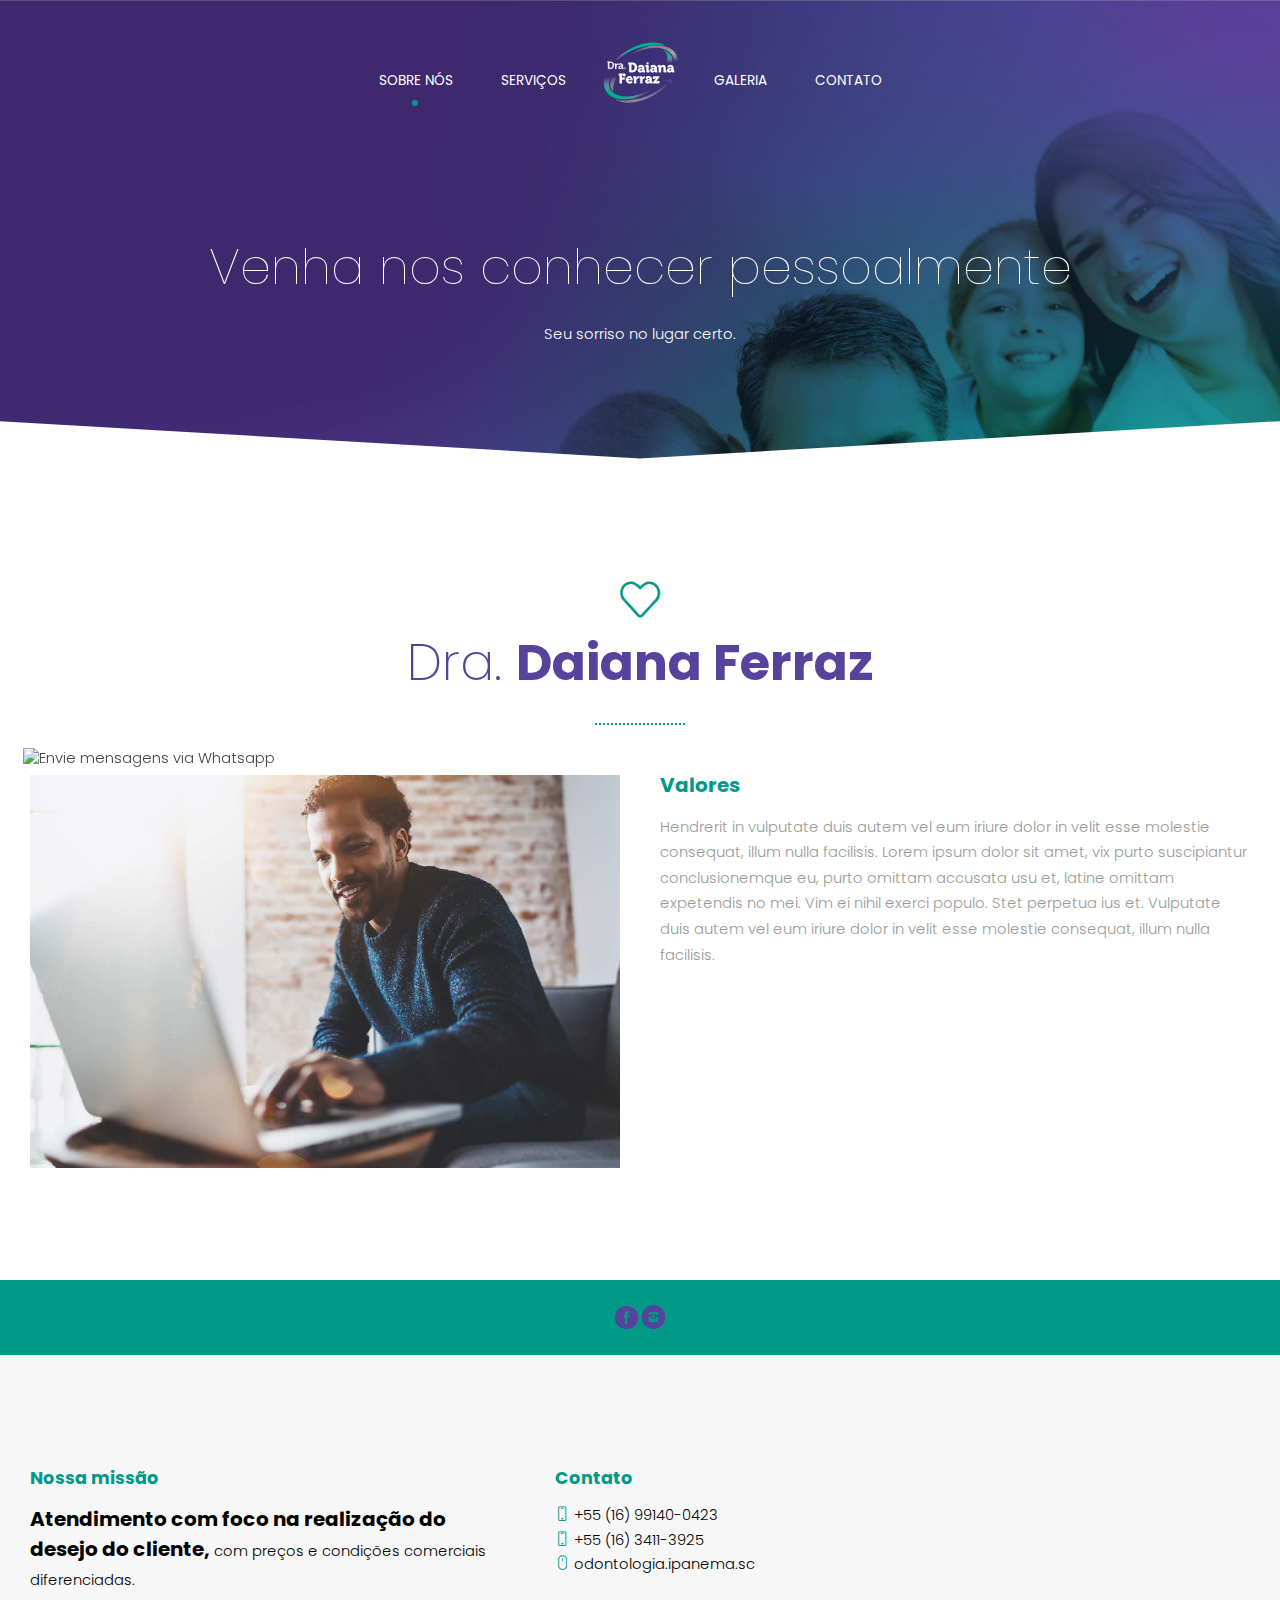
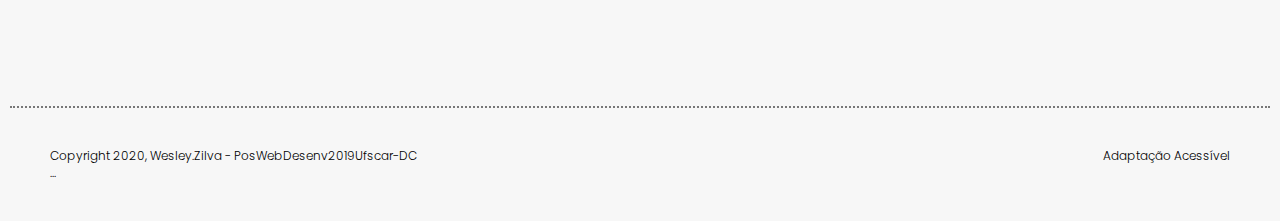
==== about-us.html @ 6cfbdb79 "modificacaoImagens3" ====
<!DOCTYPE html>
<html lang="pt_BR">
<!--
Template Design and coding by Responsee Team

Adaptado por Wesley Silva
para utilização nas disciplinas de UX e FrontEnd 
da Pós Graduação em Desenvolvimento Web
do Departamento de Computação da Ufscar.

Objetivo : Site util para fins comerciais baseado em acessibilidade e responsividade
-->

  <head>
    <meta charset="UTF-8">
    <meta name="viewport" content="width=device-width, initial-scale=1.0" />
    <title>Dra. Daiana Ferraz</title>
    <link rel="stylesheet" href="css/components.css">
    <link rel="stylesheet" href="css/icons.css">
    <link rel="stylesheet" href="css/responsee.css">
    <link rel="stylesheet" href="owl-carousel/owl.carousel.css">
    <link rel="stylesheet" href="owl-carousel/owl.theme.css">
    <link rel="stylesheet" href="css/lightcase.css">
    <!-- CUSTOM STYLE -->      
    <link rel="stylesheet" href="css/template-style.css">
    <link href="https://fonts.googleapis.com/css?family=Poppins:100,200,300,400,700,900&amp;subset=latin-ext" rel="stylesheet"> 
    <script type="text/javascript" src="js/jquery-1.8.3.min.js"></script>
    <script type="text/javascript" src="js/jquery-ui.min.js"></script>   
  </head>

  <body class="size-1280">

    <!-------------------------- LINKS FLUTUANTES -->
    <!--a target="_blank" class="hide-s" href="index.html" style="position:fixed;top:120px;right:-14px;z-index:10;"><img src="img/premium-features.png" alt=""></a>
    -->

    <!-- HEADER -->
    <header role="banner" class="position-absolute">    
      <!-- Top Navigation -->
      <nav class="background-transparent background-primary-dott full-width sticky">          
        <div class="top-nav"> 
          <!-- mobile version logo -->              
          <div class="logo hide-l hide-xl hide-xxl">
             <a href="index.html" class="logo">
              <!-- Logo White Version -->
              <img class="logo-white" src="img/imgOdonto/logoMenu.png"alt="Logo do menu inicial">
              <!-- Logo Dark Version -->
              <img class="logo-dark" src="img/imgOdonto/logoMenu.png" alt="Logo de rolagem"> 
            </a>
          </div>                  
          <p class="nav-text"></p>
        

          <!--WhatsApp-->
          <style>
            .whatsapp {
                position: fixed;
                top: 82%;
                left: 1%;
                padding: 10px;
                z-index: 10000000;
            }
            </style>
            <div>
                <a href="https://wa.me/5516991400423?text=Sou%20um%20contato%20que%20veio%20via%20site"
                   target="_blank">
                   <img  class="whatsapp" src="https://images.tcdn.com.br/static_inst/integracao/imagens/whatsapp.png" alt="Envie mensagens via Whatsapp" />
                </a>
            </div>

 <!--Messenger Facebook-->


            <!-------------------------- MENUS -->
          <!-- left menu items -->
          <div class="top-nav left-menu">
            <ul class="right top-ul chevron">
               <li><a href="about-us.html">Sobre nós</a></li>
               <li><a href="services.html">Serviços</a></li>
            </ul>
         </div>
         
         <!-- logo no meio do Menu DESKTOP-->
         <ul class="logo-menu">
           <a href="index.html" class="logo">
             <!-- Logo White Version -->
             <img class="logo-white" src="img/imgOdonto/logoMenu.png" alt="Logo do menu inicial">
             <!-- Logo Dark Version -->
             <img class="logo-dark" src="img/imgOdonto/logoMenu.png" alt="Logo de rolagem">
           </a>
         </ul>
         
         <!-- right menu items -->
         <div class="top-nav right-menu">
            <ul class="top-ul chevron">
               <li><a href="gallery.html">Galeria</a></li>
               <li><a href="contact.html">Contato</a></li>
            </ul> 
         </div>
       </div>
     </nav>
   </header>
        
    <!-------------------------------------------------------------------- MAIN -->
    <main role="main">
      <article>    
        <!-- Header Imagem do fundo -->
        <header class="section background-image text-center" style="background-image:url(img/imgOdonto/fundoSite.jpg)">
          <h1 class="animated-element slow text-extra-thin text-white text-s-size-30 text-m-size-40 text-size-50 text-line-height-1 margin-bottom-30 margin-top-130">
            Venha nos conhecer pessoalmente
          </h1>
          <p class="animated-element text-white">Seu sorriso no lugar certo.</p>
          
          <!-- white full width arrow object -->
          <img class="arrow-object" src="img/arrow-object-white.svg" alt="">
        </header>
        
        <!-- Section 1 -->
        <section class="section background-white">
          <div class="line text-center">
            <i class="icon-sli-heart text-primary text-size-40"></i>
            <h2 class="text-dark text-size-50 text-m-size-40">Dra. <b>Daiana Ferraz</b></h2>
            <hr class="break background-primary break-small break-center margin-bottom-50">
          </div>
          <div class="line">
            <div class="margin2x">
              <div class="m-12 l-6 margin-m-bottom-30">
                <img src="img/img-01.jpg" alt="">
              </div>          
              <div class="m-12 l-6">
                <h3 class="text-primary animated-element text-strong text-size-20 text-line-height-1 margin-bottom-20">Valores</h3>
                <p class="animated-element slow margin-bottom-30">Hendrerit in vulputate duis autem vel eum iriure dolor in velit esse molestie consequat, illum nulla facilisis. 
                Lorem ipsum dolor sit amet, vix purto suscipiantur conclusionemque eu, purto omittam accusata usu et, latine omittam expetendis no mei. Vim ei nihil exerci populo. Stet perpetua ius et. 
                Vulputate duis autem vel eum iriure dolor in velit esse molestie consequat, illum nulla facilisis.
                <!--/p>
                              
                <h3 class="animated-element text-strong text-size-20 text-line-height-1 margin-bottom-20">Latine omittam expetendis no mei</h3>
                <p class="animated-element slow margin-bottom-30">Hendrerit in vulputate duis autem vel eum iriure dolor in velit esse molestie consequat, illum nulla facilisis. 
                Lorem ipsum dolor sit amet, vix purto suscipiantur conclusionemque eu, purto omittam accusata usu et, latine omittam expetendis no mei. Vim ei nihil exerci populo. Stet perpetua ius et. 
                Vulputate duis autem vel eum iriure dolor in velit esse molestie consequat, illum nulla facilisis.
                <-->
              </div>
            </div>    
          </div>  
        </section>      
      </article>
    </main>

    <!-------------------------------------------------------------------- FOOTER -->
    <footer>
      <!--------------------------------- Social -->
      <div class="background-primary padding text-center">
        <a href="https://www.facebook.com/DraDaianaFerrazOdontologia"><i class="icon-facebook_circle text-size-25 text-dark"></i></a> 
<!--        <a href="/"><i class="icon-twitter_circle text-size-25 text-dark"></i></a>
        <a href="/"><i class="icon-google_plus_circle text-size-25 text-dark"></i></a>-->
        <a href="https://www.facebook.com/DraDaianaFerrazOdontologia"><i class="icon-instagram_circle text-size-25 text-dark"></i></a> 
<!--        <a href="/"><i class="icon-linked_in_circle text-size-25 text-dark"></i></a>           -->                                                            
      </div>
      <!--------------------------------- Main Footer -->
      <section class="section background-dark">
        <div class="line"> 
          <div class="margin2x">
            <div class="s-12 m-6 l-3 xl-5">
               <h4 class="text-primary text-strong">Nossa missão</h4>
               <p>
                 <b class="text-size-20">Atendimento com foco na realização do desejo do cliente,</b> com preços e condições comerciais diferenciadas. <b class="text-size-20"></b>
               </p>
              </div>
<!--
              <div class="s-12 m-6 l-3 xl-2">
               <h4 class="text-white text-strong margin-m-top-30">Useful Links</h4>
               <a class="text-primary-hover" href="page.html">FAQ</a><br>      
               <a class="text-primary-hover" href="contact.html">Contact Us</a><br>
               <a class="text-primary-hover" href="blog.html">Blog</a>
            </div>
            
            <div class="s-12 m-6 l-3 xl-2">
               <h4 class="text-white text-strong margin-m-top-30">Term of Use</h4>
               <a class="text-primary-hover" href="page.html">Terms and Conditions</a><br>
               <a class="text-primary-hover" href="page.html">Refund Policy</a><br>
               <a class="text-primary-hover" href="page.html">Disclaimer</a>
            </div>
            -->
            <div class="s-12 m-6 l-3 xl-3">
               <h4 class="text-primary text-strong margin-m-top-30">Contato</h4>
                <a href="https://wa.me/5516991400423?text=Sou%20um%20contato%20que%20veio%20via%20site" target="_blank"><i class="icon-sli-screen-smartphone text-primary"></i> +55 (16) 99140-0423</a><br>
                <p><i class="icon-sli-screen-smartphone text-primary"></i> +55 (16) 3411-3925</p>
                <a class="text-primary-hover" href="mailto:odontologia.ipanema.sc@gmail.com"><i class="icon-sli-mouse text-primary"></i> odontologia.ipanema.sc</a><br>
            </div>
          </div>  
        </div>    
      </section>
      <div class="background-dark">
         <div class="line">
            <hr class="break margin-top-bottom-0" style="border-color: #777;">
         </div>
      </div>
      <!--------------------------------- Bottom Footer -->
      <section class="padding-2x background-dark full-width">
        <div class="line">
          <div class="s-12 l-6">
            <p class="text-size-12">Copyright 2020, Wesley.Zilva - PosWebDesenv2019Ufscar-DC</p>
            <p class="text-size-12">...</p>
          </div>
          <div class="s-12 l-6">
            <a class="right text-size-12 text-primary-hover" href="http://www.google.com" title="Responsee - lightweight responsive framework">Adaptação Acessível<br> </a>
          </div>
        </div>  
      </section>
    </footer>
    <script type="text/javascript" src="js/responsee.js"></script>
    <script type="text/javascript" src="owl-carousel/owl.carousel.js"></script>
    <script type="text/javascript" src="js/template-scripts.js"></script> 
  </body>
</html>
---- css/components.css ----
/*
 * Components CSS - v5 - 2016-07-08
 * https://www.myresponsee.com
 * Copyright 2018, Vision Design - graphic zoo
 * Free to use under the MIT license.
*/
/* Tabs */
.tab-item {
  background: none repeat scroll 0 0 #fff;
  display: none;
  padding: 1.25rem 0;
}
.tab-item.tab-active {
  display: block;
}
.tab-content > .tab-label {
  display: none;
}
.tab-nav > .tab-label {
  float:left;
}
a.tab-label, a.tab-label:link, a.tab-label:visited, a.tab-label:hover {
  background: none repeat scroll 0 0 #262626;
  color: #fff;
  margin-right: 1px;
  padding: 0.625rem 1.25rem;
  transition: background 0.20s linear 0s;
  -o-transition: background 0.20s linear 0s;
  -ms-transition: background 0.20s linear 0s;
  -moz-transition: background 0.20s linear 0s;
  -webkit-transition: background 0.20s linear 0s;
}
a.tab-label:hover,a.tab-label.active-btn {
  background: none repeat scroll 0 0 #999;
}
.tab-label.active-btn {
  cursor: default;
}
.tab-content {
  text-align: left;
}
@media screen and (max-width:768px) {    
  .tab-nav > .tab-label {
    margin: 0.5px 0;
    width: 100%;
  }
}
/* Custom forms */
form.customform input, form.customform select, form.customform textarea, form.customform button {
 font-size:0.9rem;
 font-family:inherit;
 margin-bottom:1.25rem;
} 
form.customform input, form.customform select {height: 2.7rem;}
form.customform input, form.customform textarea, form.customform select { 
 background: none repeat scroll 0 0 #F5F5F5;
 transition: background 0.20s linear 0s;
 -o-transition: background 0.20s linear 0s;
 -ms-transition: background 0.20s linear 0s;
 -moz-transition: background 0.20s linear 0s;
 -webkit-transition: background 0.20s linear 0s;
}
form.customform input:hover, form.customform textarea:hover, form.customform select:hover, form.customform input:focus, form.customform textarea:focus, form.customform select:focus {background: none repeat scroll 0 0 #fff;}
form.customform input, form.customform textarea, form.customform select {
 background: none repeat scroll 0 0 #F5F5F5;
 border: 1px solid #E0E0E0;
 padding: 0.625rem;
 width: 100%;
}
form.customform input[type="file"] {
 border: 1px solid #E0E0E0;
 height: auto;
 max-height: 2.7rem;
 min-height: 2.7rem;
 padding: 0.4rem;
 width: 100%;
}
form.customform input[type="radio"], form.customform input[type="checkbox"] {
 margin-right: 0.625rem;
 width:auto;
 padding:0;
 height:auto;
}
form.customform option {padding: 0.625rem;}
form.customform select[multiple="multiple"] {height: auto;}
form.customform button {
 width: 100%;
 background: none repeat scroll 0 0 #152732;
 border: 0 none;
 color: #fff;
 height: 2.7rem;
 padding: 0.625rem;
 cursor:pointer;
 width: 100%;
 transition: background 0.20s linear 0s;
 -o-transition: background 0.20s linear 0s;
 -ms-transition: background 0.20s linear 0s;
 -moz-transition: background 0.20s linear 0s;
 -webkit-transition: background 0.20s linear 0s;
}
/* Tooltip */
a.tooltip-container,.tooltip-container {
  border-bottom:1px dotted;
  border-bottom-color: color;
  cursor: help;
  font-weight: 600;
}
a .tooltip-content,.tooltip-content {
  background: #152732 none repeat scroll 0 0;
  color: #fff!important;
  border-radius: 3px;
  display: none;
  font-size: 0.8rem;
  font-weight: normal;
  line-height: 1.3rem;
  margin-top: -1.25rem;
  max-width: 300px;
  padding: 0.625rem;
  position: absolute;
  z-index: 10;
}
.tooltip-content::after {
  border-left: 9px solid transparent;
  border-right: 9px solid transparent;
  border-top: 7px solid #152732;
  bottom: -5px;
  clear: both;
  content: "";
  height: 0;
  left: 50%;
  margin-left: -5px;
  position: absolute;
  width: 0;
}
a.tooltip-content.tooltip-bottom,.tooltip-content.tooltip-bottom {
  margin-top: 1.25rem;
}
.tooltip-content.tooltip-bottom::after {
  border-left: 9px solid transparent;
  border-right: 9px solid transparent;
  border-top: 0;
  border-bottom: 7px solid #152732;
  top: -5px;
}
/* Buttons */
.button,a.button,a.button:link,a.button:active,a.button:visited {
  background: #777 none repeat scroll 0 0;
  border: 0;
  color: #fff;
  cursor: pointer;
  display: inline-block;
  font-size: 0.85rem;
  padding: 0.825rem 1rem;
  text-align: center;
  transition: all 0.20s linear 0s;
  -o-transition: all 0.20s linear 0s;
  -ms-transition: all 0.20s linear 0s;
  -moz-transition: all 0.20s linear 0s;
  -webkit-transition: all 0.20s linear 0s;
}
.button.rounded-btn {
  border-radius: 4px;
}
.button.rounded-full-btn {
  border-radius: 100px;
}
.button:hover {box-shadow: 0 0 10px 100px rgba(255,255,255,0.15) inset;}
.button.secondary-btn,a.button.secondary-btn,a.button.secondary-btn:link,a.button.secondary-btn:active,a.button.secondary-btn:visited {
  background: #444 none repeat scroll 0 0;
}
.button.cancel-btn,a.button.cancel-btn,a.button.cancel-btn:link,a.button.cancel-btn:active,a.button.cancel-btn:visited {
  background: #dc003a none repeat scroll 0 0;
}
.button.submit-btn,a.button.submit-btn,a.button.submit-btn:link,a.button.submit-btn:active,a.button.submit-btn:visited {
  background: #b4bf04 none repeat scroll 0 0;
}
.button.reload-btn,a.button.reload-btn,a.button.reload-btn:link,a.button.reload-btn:active,a.button.reload-btn:visited {
  background: #ff9800 none repeat scroll 0 0;
}
.button.disabled-btn {
  cursor: not-allowed!important;
  opacity: 0.2;
}
.button i {
  background: rgba(0, 0, 0, 0.1) none repeat scroll 0 0;
  border-radius: 27px;
  color: #fff!important;
  display: inline-block;
  font-size: 0.8rem;
  height: 27px;
  line-height: 27px;
  margin-right: 5px;
  width: 27px;
  transition: all 0.20s linear 0s;
  -o-transition: all 0.20s linear 0s;
  -ms-transition: all 0.20s linear 0s;
  -moz-transition: all 0.20s linear 0s;
  -webkit-transition: all 0.20s linear 0s;
}
.button:hover > i {
  background: rgba(0, 0, 0, 0.06) none repeat scroll 0 0;
}
---- css/icons.css ----
/* Icon font - MFG labs */
@font-face {
  font-family: 'mfg';
    src: url('../font/mfglabsiconset-webfont.eot');
    src: url('../font/mfglabsiconset-webfont.svg#mfg_labs_iconsetregular') format('svg'),
   		   url('../font/mfglabsiconset-webfont.eot?#iefix') format('embedded-opentype'),
         url('../font/mfglabsiconset-webfont.woff') format('woff'),
         url('../font/mfglabsiconset-webfont.ttf') format('truetype');
    font-weight: normal;
    font-style: normal;
}

.icon-cloud,
.icon-at,
.icon-plus,
.icon-minus,
.icon-arrow_up,
.icon-arrow_down,
.icon-arrow_right,
.icon-arrow_left,
.icon-chevron_down,
.icon-chevron_up,
.icon-chevron_right,
.icon-chevron_left,
.icon-reorder,
.icon-list,
.icon-reorder_square,
.icon-reorder_square_line,
.icon-coverflow,
.icon-coverflow_line,
.icon-pause,
.icon-play,
.icon-step_forward,
.icon-step_backward,
.icon-fast_forward,
.icon-fast_backward,
.icon-cloud_upload,
.icon-cloud_download,
.icon-data_science,
.icon-data_science_black,
.icon-globe,
.icon-globe_black,
.icon-math_ico,
.icon-math,
.icon-math_black,
.icon-paperplane_ico,
.icon-paperplane,
.icon-paperplane_black,
.icon-color_balance,
.icon-star,
.icon-star_half,
.icon-star_empty,
.icon-star_half_empty,
.icon-reload,
.icon-heart,
.icon-heart_broken,
.icon-hashtag,
.icon-reply,
.icon-retweet,
.icon-signin,
.icon-signout,
.icon-download,
.icon-upload,
.icon-placepin,
.icon-display_screen,
.icon-tablet,
.icon-smartphone,
.icon-connected_object,
.icon-lock,
.icon-unlock,
.icon-camera,
.icon-isight,
.icon-video_camera,
.icon-random,
.icon-message,
.icon-discussion,
.icon-calendar,
.icon-ringbell,
.icon-movie,
.icon-mail,
.icon-pen,
.icon-settings,
.icon-measure,
.icon-vector,
.icon-vector_pen,
.icon-mute_on,
.icon-mute_off,
.icon-home,
.icon-sheet,
.icon-arrow_big_right,
.icon-arrow_big_left,
.icon-arrow_big_down,
.icon-arrow_big_up,
.icon-dribbble_circle,
.icon-dribbble,
.icon-facebook_circle,
.icon-facebook,
.icon-git_circle_alt,
.icon-git_circle,
.icon-git,
.icon-octopus,
.icon-twitter_circle,
.icon-twitter,
.icon-google_plus_circle,
.icon-google_plus,
.icon-linked_in_circle,
.icon-linked_in,
.icon-instagram,
.icon-instagram_circle,
.icon-mfg_icon,
.icon-xing,
.icon-xing_circle,
.icon-mfg_icon_circle,
.icon-user,
.icon-user_male,
.icon-user_female,
.icon-users,
.icon-file_open,
.icon-file_close,
.icon-file_alt,
.icon-file_close_alt,
.icon-attachment,
.icon-check,
.icon-cross_mark,
.icon-cancel_circle,
.icon-check_circle,
.icon-magnifying,
.icon-inbox,
.icon-clock,
.icon-stopwatch,
.icon-hourglass,
.icon-trophy,
.icon-unlock_alt,
.icon-lock_alt,
.icon-arrow_doubled_right,
.icon-arrow_doubled_left,
.icon-arrow_doubled_down,
.icon-arrow_doubled_up,
.icon-link,
.icon-warning,
.icon-warning_alt,
.icon-magnifying_plus,
.icon-magnifying_minus,
.icon-white_question,
.icon-black_question,
.icon-stop,
.icon-share,
.icon-eye,
.icon-trash_can,
.icon-hard_drive,
.icon-information_black,
.icon-information_white,
.icon-printer,
.icon-letter,
.icon-soundcloud,
.icon-soundcloud_circle,
.icon-anchor,
.icon-female_sign,
.icon-male_sign,
.icon-joystick,
.icon-high_voltage,
.icon-fire,
.icon-newspaper,
.icon-chart,
.icon-spread,
.icon-spinner_1,
.icon-spinner_2,
.icon-chart_alt,
.icon-label,
.icon-brush,
.icon-refresh,
.icon-node,
.icon-node_2,
.icon-node_3,
.icon-link_2_nodes,
.icon-link_3_nodes,
.icon-link_loop_nodes,
.icon-node_size,
.icon-node_color,
.icon-layout_directed,
.icon-layout_radial,
.icon-layout_hierarchical,
.icon-node_link_direction,
.icon-node_link_short_path,
.icon-node_cluster,
.icon-display_graph,
.icon-node_link_weight,
.icon-more_node_links,
.icon-node_shape,
.icon-node_icon,
.icon-node_text,
.icon-node_link_text,
.icon-node_link_color,
.icon-node_link_shape,
.icon-credit_card,
.icon-disconnect,
.icon-graph,
.icon-new_user {
  font-family: 'mfg';
  font-style: normal;
  font-variant: normal;
  font-weight: normal;
  color:#e3e3e3;
  speak: none; 
  text-transform: none;
  /* Better Font Rendering =========== */
  -webkit-font-smoothing: antialiased;
  -moz-osx-font-smoothing: grayscale;
}
.icon2x {font-size: 2rem;}
.icon3x {font-size: 3rem;}

.icon-cloud:before { content: "\2601"; }
.icon-at:before { content: "\0040"; }
.icon-plus:before { content: "\002B"; }
.icon-minus:before { content: "\2212"; }
.icon-arrow_up:before { content: "\2191"; }
.icon-arrow_down:before { content: "\2193"; }
.icon-arrow_right:before { content: "\2192"; }
.icon-arrow_left:before { content: "\2190"; }
.icon-chevron_down:before { content: "\f004"; }
.icon-chevron_up:before { content: "\f005"; }
.icon-chevron_right:before { content: "\f006"; }
.icon-chevron_left:before { content: "\f007"; }
.icon-reorder:before { content: "\f008"; }
.icon-list:before { content: "\f009"; }
.icon-reorder_square:before { content: "\f00a"; }
.icon-reorder_square_line:before { content: "\f00b"; }
.icon-coverflow:before { content: "\f00c"; }
.icon-coverflow_line:before { content: "\f00d"; }
.icon-pause:before { content: "\f00e"; }
.icon-play:before { content: "\f00f"; }
.icon-step_forward:before { content: "\f010"; }
.icon-step_backward:before { content: "\f011"; }
.icon-fast_forward:before { content: "\f012"; }
.icon-fast_backward:before { content: "\f013"; }
.icon-cloud_upload:before { content: "\f014"; }
.icon-cloud_download:before { content: "\f015"; }
.icon-data_science:before { content: "\f016"; }
.icon-data_science_black:before { content: "\f017"; }
.icon-globe:before { content: "\f018"; }
.icon-globe_black:before { content: "\f019"; }
.icon-math_ico:before { content: "\f01a"; }
.icon-math:before { content: "\f01b"; }
.icon-math_black:before { content: "\f01c"; }
.icon-paperplane_ico:before { content: "\f01d"; }
.icon-paperplane:before { content: "\f01e"; }
.icon-paperplane_black:before { content: "\f01f"; }
.icon-color_balance:before { content: "\f020"; }
.icon-star:before { content: "\2605"; }
.icon-star_half:before { content: "\f022"; }
.icon-star_empty:before { content: "\2606"; }
.icon-star_half_empty:before { content: "\f024"; }
.icon-reload:before { content: "\f025"; }
.icon-heart:before { content: "\2665"; }
.icon-heart_broken:before { content: "\f028"; }
.icon-hashtag:before { content: "\f029"; }
.icon-reply:before { content: "\f02a"; }
.icon-retweet:before { content: "\f02b"; }
.icon-signin:before { content: "\f02c"; }
.icon-signout:before { content: "\f02d"; }
.icon-download:before { content: "\f02e"; }
.icon-upload:before { content: "\f02f"; }
.icon-placepin:before { content: "\f031"; }
.icon-display_screen:before { content: "\f032"; }
.icon-tablet:before { content: "\f033"; }
.icon-smartphone:before { content: "\f034"; }
.icon-connected_object:before { content: "\f035"; }
.icon-lock:before { content: "\F512"; }
.icon-unlock:before { content: "\F513"; }
.icon-camera:before { content: "\F4F7"; }
.icon-isight:before { content: "\f039"; }
.icon-video_camera:before { content: "\f03a"; }
.icon-random:before { content: "\f03b"; }
.icon-message:before { content: "\F4AC"; }
.icon-discussion:before { content: "\f03d"; }
.icon-calendar:before { content: "\F4C5"; }
.icon-ringbell:before { content: "\f03f"; }
.icon-movie:before { content: "\f040"; }
.icon-mail:before { content: "\2709"; }
.icon-pen:before { content: "\270F"; }
.icon-settings:before { content: "\9881"; }
.icon-measure:before { content: "\f044"; }
.icon-vector:before { content: "\f045"; }
.icon-vector_pen:before { content: "\2712"; }
.icon-mute_on:before { content: "\f047"; }
.icon-mute_off:before { content: "\f048"; }
.icon-home:before { content: "\2302"; }
.icon-sheet:before { content: "\f04a"; }
.icon-arrow_big_right:before { content: "\21C9"; }
.icon-arrow_big_left:before { content: "\21C7"; }
.icon-arrow_big_down:before { content: "\21CA"; }
.icon-arrow_big_up:before { content: "\21C8"; }
.icon-dribbble_circle:before { content: "\f04f"; }
.icon-dribbble:before { content: "\f050"; }
.icon-facebook_circle:before { content: "\f051"; }
.icon-facebook:before { content: "\f052"; }
.icon-git_circle_alt:before { content: "\f053"; }
.icon-git_circle:before { content: "\f054"; }
.icon-git:before { content: "\f055"; }
.icon-octopus:before { content: "\f056"; }
.icon-twitter_circle:before { content: "\f057"; }
.icon-twitter:before { content: "\f058"; }
.icon-google_plus_circle:before { content: "\f059"; }
.icon-google_plus:before { content: "\f05a"; }
.icon-linked_in_circle:before { content: "\f05b"; }
.icon-linked_in:before { content: "\f05c"; }
.icon-instagram:before { content: "\f05d"; }
.icon-instagram_circle:before { content: "\f05e"; }
.icon-mfg_icon:before { content: "\f05f"; }
.icon-xing:before { content: "\F532"; }
.icon-xing_circle:before { content: "\F533"; }
.icon-mfg_icon_circle:before { content: "\f060"; }
.icon-user:before { content: "\f061"; }
.icon-user_male:before { content: "\f062"; }
.icon-user_female:before { content: "\f063"; }
.icon-users:before { content: "\f064"; }
.icon-file_open:before { content: "\F4C2"; }
.icon-file_close:before { content: "\f067"; }
.icon-file_alt:before { content: "\f068"; }
.icon-file_close_alt:before { content: "\f069"; }
.icon-attachment:before { content: "\f06a"; }
.icon-check:before { content: "\2713"; }
.icon-cross_mark:before { content: "\274C"; }
.icon-cancel_circle:before { content: "\F06E"; }
.icon-check_circle:before { content: "\f06d"; }
.icon-magnifying:before { content: "\F50D"; }
.icon-inbox:before { content: "\f070"; }
.icon-clock:before { content: "\23F2"; }
.icon-stopwatch:before { content: "\23F1"; }
.icon-hourglass:before { content: "\231B"; }
.icon-trophy:before { content: "\f074"; }
.icon-unlock_alt:before { content: "\F075"; }
.icon-lock_alt:before { content: "\F510"; }
.icon-arrow_doubled_right:before { content: "\21D2"; }
.icon-arrow_doubled_left:before { content: "\21D0"; }
.icon-arrow_doubled_down:before { content: "\21D3"; }
.icon-arrow_doubled_up:before { content: "\21D1"; }
.icon-link:before { content: "\f07B"; }
.icon-warning:before { content: "\2757"; }
.icon-warning_alt:before { content: "\2755"; }
.icon-magnifying_plus:before { content: "\f07E"; }
.icon-magnifying_minus:before { content: "\f07F"; }
.icon-white_question:before { content: "\2754"; }
.icon-black_question:before { content: "\2753"; }
.icon-stop:before { content: "\f080"; }
.icon-share:before { content: "\f081"; }
.icon-eye:before { content: "\f082"; }
.icon-trash_can:before { content: "\f083"; }
.icon-hard_drive:before { content: "\f084"; }
.icon-information_black:before { content: "\f085"; }
.icon-information_white:before { content: "\f086"; }
.icon-printer:before { content: "\f087"; }
.icon-letter:before { content: "\f088"; }
.icon-soundcloud:before { content: "\f089"; }
.icon-soundcloud_circle:before { content: "\f08A"; }
.icon-anchor:before { content: "\2693"; }
.icon-female_sign:before { content: "\2640"; }
.icon-male_sign:before { content: "\2642"; }
.icon-joystick:before { content: "\F514"; }
.icon-high_voltage:before { content: "\26A1"; }
.icon-fire:before { content: "\F525"; }
.icon-newspaper:before { content: "\F4F0"; }
.icon-chart:before { content: "\F526"; }
.icon-spread:before { content: "\F527"; }
.icon-spinner_1:before { content: "\F528"; }
.icon-spinner_2:before { content: "\F529"; }
.icon-chart_alt:before { content: "\F530"; }
.icon-label:before { content: "\F531"; }
.icon-brush:before { content: "\E000"; }
.icon-refresh:before { content: "\E001"; }
.icon-node:before { content: "\E002"; }
.icon-node_2:before { content: "\E003"; }
.icon-node_3:before { content: "\E004"; }
.icon-link_2_nodes:before { content: "\E005"; }
.icon-link_3_nodes:before { content: "\E006"; }
.icon-link_loop_nodes:before { content: "\E007"; }
.icon-node_size:before { content: "\E008"; }
.icon-node_color:before { content: "\E009"; }
.icon-layout_directed:before { content: "\E010"; }
.icon-layout_radial:before { content: "\E011"; }
.icon-layout_hierarchical:before { content: "\E012"; }
.icon-node_link_direction:before { content: "\E013"; }
.icon-node_link_short_path:before { content: "\E014"; }
.icon-node_cluster:before { content: "\E015"; }
.icon-display_graph:before { content: "\E016"; }
.icon-node_link_weight:before { content: "\E017"; }
.icon-more_node_links:before { content: "\E018"; }
.icon-node_shape:before { content: "\E00A"; }
.icon-node_icon:before { content: "\E00B"; }
.icon-node_text:before { content: "\E00C"; }
.icon-node_link_text:before { content: "\E00D"; }
.icon-node_link_color:before { content: "\E00E"; }
.icon-node_link_shape:before { content: "\E00F"; }
.icon-credit_card:before { content: "\F4B3"; }
.icon-disconnect:before { content: "\F534"; }
.icon-graph:before { content: "\F535"; }
.icon-new_user:before { content: "\F536"; }


/* Icon font - Simple Line Icons */
@font-face {
  font-family: 'sli';
  src: url('../font/Simple-Line-Icons.eot?v=2.2.2');
  src: url('../font/Simple-Line-Icons.eot?v=2.2.2#iefix') format('embedded-opentype'), url('../font/Simple-Line-Icons.ttf?v=2.2.2') format('truetype'), url('../font/Simple-Line-Icons.woff2?v=2.2.2') format('woff2'), url('../font/Simple-Line-Icons.woff?v=2.2.2') format('woff'), url('../font/Simple-Line-Icons.svg?v=2.2.2#simple-line-icons') format('svg');
  font-weight: normal;
  font-style: normal;
}

.icon-sli-user,
.icon-sli-people,
.icon-sli-user-female,
.icon-sli-user-follow,
.icon-sli-user-following,
.icon-sli-user-unfollow,
.icon-sli-login,
.icon-sli-logout,
.icon-sli-emotsmile,
.icon-sli-phone,
.icon-sli-call-end,
.icon-sli-call-in,
.icon-sli-call-out,
.icon-sli-map,
.icon-sli-location-pin,
.icon-sli-direction,
.icon-sli-directions,
.icon-sli-compass,
.icon-sli-layers,
.icon-sli-menu,
.icon-sli-list,
.icon-sli-options-vertical,
.icon-sli-options,
.icon-sli-arrow-down,
.icon-sli-arrow-left,
.icon-sli-arrow-right,
.icon-sli-arrow-up,
.icon-sli-arrow-up-circle,
.icon-sli-arrow-left-circle,
.icon-sli-arrow-right-circle,
.icon-sli-arrow-down-circle,
.icon-sli-check,
.icon-sli-clock,
.icon-sli-plus,
.icon-sli-minus,
.icon-sli-close,
.icon-sli-organization,
.icon-sli-trophy,
.icon-sli-screen-smartphone,
.icon-sli-screen-desktop,
.icon-sli-plane,
.icon-sli-notebook,
.icon-sli-mustache,
.icon-sli-mouse,
.icon-sli-magnet,
.icon-sli-energy,
.icon-sli-disc,
.icon-sli-cursor,
.icon-sli-cursor-move,
.icon-sli-crop,
.icon-sli-chemistry,
.icon-sli-speedometer,
.icon-sli-shield,
.icon-sli-screen-tablet,
.icon-sli-magic-wand,
.icon-sli-hourglass,
.icon-sli-graduation,
.icon-sli-ghost,
.icon-sli-game-controller,
.icon-sli-fire,
.icon-sli-eyeglass,
.icon-sli-envelope-open,
.icon-sli-envelope-letter,
.icon-sli-bell,
.icon-sli-badge,
.icon-sli-anchor,
.icon-sli-wallet,
.icon-sli-vector,
.icon-sli-speech,
.icon-sli-puzzle,
.icon-sli-printer,
.icon-sli-present,
.icon-sli-playlist,
.icon-sli-pin,
.icon-sli-picture,
.icon-sli-handbag,
.icon-sli-globe-alt,
.icon-sli-globe,
.icon-sli-folder-alt,
.icon-sli-folder,
.icon-sli-film,
.icon-sli-feed,
.icon-sli-drop,
.icon-sli-drawer,
.icon-sli-docs,
.icon-sli-doc,
.icon-sli-diamond,
.icon-sli-cup,
.icon-sli-calculator,
.icon-sli-bubbles,
.icon-sli-briefcase,
.icon-sli-book-open,
.icon-sli-basket-loaded,
.icon-sli-basket,
.icon-sli-bag,
.icon-sli-action-undo,
.icon-sli-action-redo,
.icon-sli-wrench,
.icon-sli-umbrella,
.icon-sli-trash,
.icon-sli-tag,
.icon-sli-support,
.icon-sli-frame,
.icon-sli-size-fullscreen,
.icon-sli-size-actual,
.icon-sli-shuffle,
.icon-sli-share-alt,
.icon-sli-share,
.icon-sli-rocket,
.icon-sli-question,
.icon-sli-pie-chart,
.icon-sli-pencil,
.icon-sli-note,
.icon-sli-loop,
.icon-sli-home,
.icon-sli-grid,
.icon-sli-graph,
.icon-sli-microphone,
.icon-sli-music-tone-alt,
.icon-sli-music-tone,
.icon-sli-earphones-alt,
.icon-sli-earphones,
.icon-sli-equalizer,
.icon-sli-like,
.icon-sli-dislike,
.icon-sli-control-start,
.icon-sli-control-rewind,
.icon-sli-control-play,
.icon-sli-control-pause,
.icon-sli-control-forward,
.icon-sli-control-end,
.icon-sli-volume-1,
.icon-sli-volume-2,
.icon-sli-volume-off,
.icon-sli-calendar,
.icon-sli-bulb,
.icon-sli-chart,
.icon-sli-ban,
.icon-sli-bubble,
.icon-sli-camrecorder,
.icon-sli-camera,
.icon-sli-cloud-download,
.icon-sli-cloud-upload,
.icon-sli-envelope,
.icon-sli-eye,
.icon-sli-flag,
.icon-sli-heart,
.icon-sli-info,
.icon-sli-key,
.icon-sli-link,
.icon-sli-lock,
.icon-sli-lock-open,
.icon-sli-magnifier,
.icon-sli-magnifier-add,
.icon-sli-magnifier-remove,
.icon-sli-paper-clip,
.icon-sli-paper-plane,
.icon-sli-power,
.icon-sli-refresh,
.icon-sli-reload,
.icon-sli-settings,
.icon-sli-star,
.icon-sli-symbol-female,
.icon-sli-symbol-male,
.icon-sli-target,
.icon-sli-credit-card,
.icon-sli-paypal,
.icon-sli-social-tumblr,
.icon-sli-social-twitter,
.icon-sli-social-facebook,
.icon-sli-social-instagram,
.icon-sli-social-linkedin,
.icon-sli-social-pinterest,
.icon-sli-social-github,
.icon-sli-social-google,
.icon-sli-social-reddit,
.icon-sli-social-skype,
.icon-sli-social-dribbble,
.icon-sli-social-behance,
.icon-sli-social-foursqare,
.icon-sli-social-soundcloud,
.icon-sli-social-spotify,
.icon-sli-social-stumbleupon,
.icon-sli-social-youtube,
.icon-sli-social-dropbox {
  font-family: 'sli';
  font-style: normal;  
  font-variant: normal;
  font-weight: normal;
  color:#e3e3e3;
  speak: none;
  text-transform: none;
  /* Better Font Rendering =========== */
  -webkit-font-smoothing: antialiased;
  -moz-osx-font-smoothing: grayscale;
}
.icon-sli-user:before { content: "\e005"; }
.icon-sli-people:before { content: "\e001"; }
.icon-sli-user-female:before { content: "\e000"; }
.icon-sli-user-follow:before { content: "\e002"; }
.icon-sli-user-following:before { content: "\e003"; }
.icon-sli-user-unfollow:before { content: "\e004"; }
.icon-sli-login:before { content: "\e066"; }
.icon-sli-logout:before { content: "\e065"; }
.icon-sli-emotsmile:before { content: "\e021"; }
.icon-sli-phone:before { content: "\e600"; }
.icon-sli-call-end:before { content: "\e048"; }
.icon-sli-call-in:before { content: "\e047"; }
.icon-sli-call-out:before { content: "\e046"; }
.icon-sli-map:before { content: "\e033"; }
.icon-sli-location-pin:before { content: "\e096"; }
.icon-sli-direction:before { content: "\e042"; }
.icon-sli-directions:before { content: "\e041"; }
.icon-sli-compass:before { content: "\e045"; }
.icon-sli-layers:before { content: "\e034"; }
.icon-sli-menu:before { content: "\e601"; }
.icon-sli-list:before { content: "\e067"; }
.icon-sli-options-vertical:before { content: "\e602"; }
.icon-sli-options:before { content: "\e603"; }
.icon-sli-arrow-down:before { content: "\e604"; }
.icon-sli-arrow-left:before { content: "\e605"; }
.icon-sli-arrow-right:before { content: "\e606"; }
.icon-sli-arrow-up:before { content: "\e607"; }
.icon-sli-arrow-up-circle:before { content: "\e078"; }
.icon-sli-arrow-left-circle:before { content: "\e07a"; }
.icon-sli-arrow-right-circle:before { content: "\e079"; }
.icon-sli-arrow-down-circle:before { content: "\e07b"; }
.icon-sli-check:before { content: "\e080"; }
.icon-sli-clock:before { content: "\e081"; }
.icon-sli-plus:before { content: "\e095"; }
.icon-sli-minus:before { content: "\e615"; }
.icon-sli-close:before { content: "\e082"; }
.icon-sli-organization:before { content: "\e616"; }

.icon-sli-trophy:before { content: "\e006"; }
.icon-sli-screen-smartphone:before { content: "\e010"; }
.icon-sli-screen-desktop:before { content: "\e011"; }
.icon-sli-plane:before { content: "\e012"; }
.icon-sli-notebook:before { content: "\e013"; }
.icon-sli-mustache:before { content: "\e014"; }
.icon-sli-mouse:before { content: "\e015"; }
.icon-sli-magnet:before { content: "\e016"; }
.icon-sli-energy:before { content: "\e020"; }
.icon-sli-disc:before { content: "\e022"; }
.icon-sli-cursor:before { content: "\e06e"; }
.icon-sli-cursor-move:before { content: "\e023"; }
.icon-sli-crop:before { content: "\e024"; }
.icon-sli-chemistry:before { content: "\e026"; }
.icon-sli-speedometer:before { content: "\e007"; }
.icon-sli-shield:before { content: "\e00e"; }
.icon-sli-screen-tablet:before { content: "\e00f"; }
.icon-sli-magic-wand:before { content: "\e017"; }
.icon-sli-hourglass:before { content: "\e018"; }
.icon-sli-graduation:before { content: "\e019"; }
.icon-sli-ghost:before { content: "\e01a"; }
.icon-sli-game-controller:before { content: "\e01b"; }
.icon-sli-fire:before { content: "\e01c"; }
.icon-sli-eyeglass:before { content: "\e01d"; }
.icon-sli-envelope-open:before { content: "\e01e"; }
.icon-sli-envelope-letter:before { content: "\e01f"; }
.icon-sli-bell:before { content: "\e027"; }
.icon-sli-badge:before { content: "\e028"; }
.icon-sli-anchor:before { content: "\e029"; }
.icon-sli-wallet:before { content: "\e02a"; }
.icon-sli-vector:before { content: "\e02b"; }
.icon-sli-speech:before { content: "\e02c"; }
.icon-sli-puzzle:before { content: "\e02d"; }
.icon-sli-printer:before { content: "\e02e"; }
.icon-sli-present:before { content: "\e02f"; }
.icon-sli-playlist:before { content: "\e030"; }
.icon-sli-pin:before { content: "\e031"; }
.icon-sli-picture:before { content: "\e032"; }
.icon-sli-handbag:before { content: "\e035"; }
.icon-sli-globe-alt:before { content: "\e036"; }
.icon-sli-globe:before { content: "\e037"; }
.icon-sli-folder-alt:before { content: "\e039"; }
.icon-sli-folder:before { content: "\e089"; }
.icon-sli-film:before { content: "\e03a"; }
.icon-sli-feed:before { content: "\e03b"; }
.icon-sli-drop:before { content: "\e03e"; }
.icon-sli-drawer:before { content: "\e03f"; }
.icon-sli-docs:before { content: "\e040"; }
.icon-sli-doc:before { content: "\e085"; }
.icon-sli-diamond:before { content: "\e043"; }
.icon-sli-cup:before { content: "\e044"; }
.icon-sli-calculator:before { content: "\e049"; }
.icon-sli-bubbles:before { content: "\e04a"; }
.icon-sli-briefcase:before { content: "\e04b"; }
.icon-sli-book-open:before { content: "\e04c"; }
.icon-sli-basket-loaded:before { content: "\e04d"; }
.icon-sli-basket:before { content: "\e04e"; }
.icon-sli-bag:before { content: "\e04f"; }
.icon-sli-action-undo:before { content: "\e050"; }
.icon-sli-action-redo:before { content: "\e051"; }
.icon-sli-wrench:before { content: "\e052"; }
.icon-sli-umbrella:before { content: "\e053"; }
.icon-sli-trash:before { content: "\e054"; }
.icon-sli-tag:before { content: "\e055"; }
.icon-sli-support:before { content: "\e056"; }
.icon-sli-frame:before { content: "\e038"; }
.icon-sli-size-fullscreen:before { content: "\e057"; }
.icon-sli-size-actual:before { content: "\e058"; }
.icon-sli-shuffle:before { content: "\e059"; }
.icon-sli-share-alt:before { content: "\e05a"; }
.icon-sli-share:before { content: "\e05b"; }
.icon-sli-rocket:before { content: "\e05c"; }
.icon-sli-question:before { content: "\e05d"; }
.icon-sli-pie-chart:before { content: "\e05e"; }
.icon-sli-pencil:before { content: "\e05f"; }
.icon-sli-note:before { content: "\e060"; }
.icon-sli-loop:before { content: "\e064"; }
.icon-sli-home:before { content: "\e069"; }
.icon-sli-grid:before { content: "\e06a"; }
.icon-sli-graph:before { content: "\e06b"; }
.icon-sli-microphone:before { content: "\e063"; }
.icon-sli-music-tone-alt:before { content: "\e061"; }
.icon-sli-music-tone:before { content: "\e062"; }
.icon-sli-earphones-alt:before { content: "\e03c"; }
.icon-sli-earphones:before { content: "\e03d"; }
.icon-sli-equalizer:before { content: "\e06c"; }
.icon-sli-like:before { content: "\e068"; }
.icon-sli-dislike:before { content: "\e06d"; }
.icon-sli-control-start:before { content: "\e06f"; }
.icon-sli-control-rewind:before { content: "\e070"; }
.icon-sli-control-play:before { content: "\e071"; }
.icon-sli-control-pause:before { content: "\e072"; }
.icon-sli-control-forward:before { content: "\e073"; }
.icon-sli-control-end:before { content: "\e074"; }
.icon-sli-volume-1:before { content: "\e09f"; }
.icon-sli-volume-2:before { content: "\e0a0"; }
.icon-sli-volume-off:before { content: "\e0a1"; }
.icon-sli-calendar:before { content: "\e075"; }
.icon-sli-bulb:before { content: "\e076"; }
.icon-sli-chart:before { content: "\e077"; }
.icon-sli-ban:before { content: "\e07c"; }
.icon-sli-bubble:before { content: "\e07d"; }
.icon-sli-camrecorder:before { content: "\e07e"; }
.icon-sli-camera:before { content: "\e07f"; }
.icon-sli-cloud-download:before { content: "\e083"; }
.icon-sli-cloud-upload:before { content: "\e084"; }
.icon-sli-envelope:before { content: "\e086"; }
.icon-sli-eye:before { content: "\e087"; }
.icon-sli-flag:before { content: "\e088"; }
.icon-sli-heart:before { content: "\e08a"; }
.icon-sli-info:before { content: "\e08b"; }
.icon-sli-key:before { content: "\e08c"; }
.icon-sli-link:before { content: "\e08d"; }
.icon-sli-lock:before { content: "\e08e"; }
.icon-sli-lock-open:before { content: "\e08f"; }
.icon-sli-magnifier:before { content: "\e090"; }
.icon-sli-magnifier-add:before { content: "\e091"; }
.icon-sli-magnifier-remove:before { content: "\e092"; }
.icon-sli-paper-clip:before { content: "\e093"; }
.icon-sli-paper-plane:before { content: "\e094"; }
.icon-sli-power:before { content: "\e097"; }
.icon-sli-refresh:before { content: "\e098"; }
.icon-sli-reload:before { content: "\e099"; }
.icon-sli-settings:before { content: "\e09a"; }
.icon-sli-star:before { content: "\e09b"; }
.icon-sli-symbol-female:before { content: "\e09c"; }
.icon-sli-symbol-male:before { content: "\e09d"; }
.icon-sli-target:before { content: "\e09e"; }
.icon-sli-credit-card:before { content: "\e025"; }
.icon-sli-paypal:before { content: "\e608"; }
.icon-sli-social-tumblr:before { content: "\e00a"; }
.icon-sli-social-twitter:before { content: "\e009"; }
.icon-sli-social-facebook:before { content: "\e00b"; }
.icon-sli-social-instagram:before { content: "\e609"; }
.icon-sli-social-linkedin:before { content: "\e60a"; }
.icon-sli-social-pinterest:before { content: "\e60b"; }
.icon-sli-social-github:before { content: "\e60c"; }
.icon-sli-social-google:before { content: "\e60d"; }
.icon-sli-social-reddit:before { content: "\e60e"; }
.icon-sli-social-skype:before { content: "\e60f"; }
.icon-sli-social-dribbble:before { content: "\e00d"; }
.icon-sli-social-behance:before { content: "\e610"; }
.icon-sli-social-foursqare:before { content: "\e611"; }
.icon-sli-social-soundcloud:before { content: "\e612"; }
.icon-sli-social-spotify:before { content: "\e613"; }
.icon-sli-social-stumbleupon:before { content: "\e614"; }
.icon-sli-social-youtube:before { content: "\e008"; }
.icon-sli-social-dropbox:before { content: "\e00c"; }
---- css/responsee.css ----
/*
 * Responsee CSS - v5 - 2018-01-06
 * https://www.myresponsee.com
 * Copyright 2018, Vision Design - graphic zoo
 * Free to use under the MIT license.
*/
* {  
  -webkit-box-sizing:border-box;
  -moz-box-sizing:border-box;
  box-sizing:border-box;
  margin:0;	
}
body {
  background:none repeat scroll 0 0 #eeeeee;
  font-size:16px;
  font-family:"Open Sans",Arial,sans-serif;
  color:#444;
}
h1,h2,h3,h4,h5,h6 {
  color:#152732;
  font-weight: normal;
  line-height: 1.3;
  margin:0.5rem 0;  
}
h1 {font-size:2.7rem;}
h2 {font-size:2.2rem;}  
h3 {font-size:1.8rem;}  
h4 {font-size:1.4rem;}  
h5 {font-size:1.1rem;}  
h6 {font-size:0.9rem;}    
a, a:link, a:visited, a:hover, a:active {
  text-decoration:none;
  color:#9BB800;
  transition:color 0.20s linear 0s;
  -o-transition:color 0.20s linear 0s;
  -ms-transition:color 0.20s linear 0s;
  -moz-transition:color 0.20s linear 0s;
  -webkit-transition:color 0.20s linear 0s;
}  
a:hover {color:#B6C900;}
p,li,dl,blockquote,table,kbd {
  font-size: 0.85rem;
  line-height: 1.6;
}
b,strong {font-weight:700;}
.text-center {text-align:center!important;}
.text-right {text-align:right!important;}
img {
  border:0;
  display:block;
  height:auto;
  max-width:100%;
  width:auto;
}
.owl-item img, .full-img {
  max-width: none;
  width:100%;
}
.owl-nav div {font-family: "mfg";}  
table {
  background:none repeat scroll 0 0 #fff;
  border:1px solid #f0f0f0;
  border-collapse:collapse;
  border-spacing:0;
  text-align:left;
  width:100%;
}
table tr td, table tr th {padding:0.625rem;}
table tfoot, table thead,table tr:nth-of-type(2n) {background:none repeat scroll 0 0 #f0f0f0;}
th,table tr:nth-of-type(2n) td {border-right:1px solid #fff;}
td {border-right:1px solid #f0f0f0;}
.size-960 .line,.size-1140 .line,.size-1280 .line,.size-1520 .line {
  margin:0 auto;
  padding:0 0.625rem;
}
hr {
  border: 0;
  border-top: 1px solid #e5e5e5;
  clear:both;  
  height:0; 
  margin:2.5rem auto;
}
li {padding:0;}
ul,ol {padding-left:1.25rem;}
blockquote {
  border:2px solid #f0f0f0;
  padding:1.25rem;
}
cite {
  color:#999;
  display:block;
  font-size:0.8rem;
}
cite:before {content:"— ";}
dl dt {font-weight:700;}
dl dd {margin-bottom:0.625rem;}
dl dd:last-child {margin-bottom:0;}
abbr {cursor:help;}
abbr[title] {border-bottom:1px dotted;}
kbd {
  background: #152732 none repeat scroll 0 0;
  color: #fff;
  padding: 0.125rem 0.3125rem;
}
code, kbd, pre, samp {font-family: Menlo,Monaco,Consolas,"Courier New",monospace;}
mark {
  background: #F3F8A9 none repeat scroll 0 0;
  padding: 0.125rem 0.3125rem;
}
.size-960 .line {max-width:59.75rem;}
.size-1140 .line {max-width:71rem;}
.size-1280 .line {max-width:80rem;}
.size-1520 .line {max-width:95rem;}
.size-960.align-content-left .line,.size-1140.align-content-left .line,.size-1280.align-content-left .line,.size-1520.align-content-left .line {margin-left:0;}
form {line-height:1.4;}
nav {
  display:block;
  width:100%;
  background:#152732;
}
.line:after, nav:after, .center:after, .box:after, .margin:after, .margin2x:after {
  clear:both;
  content:".";
  display:block;
  height:0;
  line-height:0;
  overflow: hidden;
  visibility:hidden;
}
.top-nav ul {padding:0;}
.top-nav ul ul {
  position:absolute;
  background:#152732;
}
.top-nav li {
  float:left;
  list-style:none outside none;
  cursor:pointer;
}
.top-nav li a {
  color:#fff; 
  display:block;
  font-size:1rem;
  padding:1.25rem; 
}
.top-nav li ul li a {
  background:none repeat scroll 0 0 #152732;
  min-width:100%;
  padding:0.625rem;
}
.top-nav li a:hover, .aside-nav li a:hover {background:#1b7ba6;}
.top-nav li ul {display:none;}
.top-nav li ul li,.top-nav li ul li ul li {
  float:none;
  list-style:none outside none;
  min-width:100%;
  padding:0;
}
.count-number {
  background: rgba(153, 153, 153, 0.25) none repeat scroll 0 0;
  border-radius: 10rem;
  color: #fff;
  display: inline-block;
  font-size: 0.7rem;
  height: 1.3rem;
  line-height: 1.3rem; 
  margin: 0 0 -0.3125rem 0.3125rem;
  text-align: center;
  width: 1.3rem;
}
ul.chevron .count-number {display:none;}
ul.chevron .submenu > a:after, ul.chevron .sub-submenu > a:after,ul.chevron .aside-submenu > a:after, ul.chevron .aside-sub-submenu > a:after {
  content:"\f004";
  display:inline-block;
  font-family:mfg;
  font-size:0.7rem;
  margin:0 0.625rem;
}
.top-nav .active-item a {background:#2b4c61;}
.aside-nav > ul > li.active-item > a:link,.aside-nav > ul > li.active-item > a:visited {
  background:#2b4c61;
  color:#fff;
}
@media screen and (min-width:769px) {
  .aside-nav .count-number {
	  margin-left:-1.25rem;	
	  float:right;	
  }
  .top-nav li:hover > ul {
	  display:block;
	  z-index:10;
  }  
  .top-nav li:hover > ul ul {
    left:100%;
    margin:-2.5rem 0;
    width:100%;
  } 
}
.nav-text,.aside-nav-text {display:none;}
.aside-nav a,.aside-nav a:link,.aside-nav a:visited,.aside-nav li > ul,.top-nav a,.top-nav a:link,.top-nav a:visited {
  transition:background 0.20s linear 0s;
  -o-transition:background 0.20s linear 0s;
  -ms-transition:background 0.20s linear 0s;
  -moz-transition:background 0.20s linear 0s;
  -webkit-transition:background 0.20s linear 0s;
}
.aside-nav ul {
  background:#e8e8e8; 
  padding:0;
}
.aside-nav li {
  list-style:none outside none;
  cursor:pointer;
}
.aside-nav li a,.aside-nav li a:link,.aside-nav li a:visited {
  color:#444;
  display:block;
  font-size:1rem;
  padding:1.25rem;
}
.aside-nav > ul > li:last-child a {border-bottom:0 none;}
.aside-nav li > ul {
  height:0;
  display:block;
  position:relative;
  background:#f4f4f4;
  border-left:solid 1px #f2f2f2;
  border-right:solid 1px #f2f2f2;
  overflow:hidden;
}
.aside-nav li ul ul {
  border:0;
  background:#fff;
}
.aside-nav ul ul a {padding:0.625rem 1.25rem;}
.aside-nav li a:link, .aside-nav li a:visited {color:#333;}
.aside-nav li li a:hover, .aside-nav li li.active-item > a, .aside-nav li li.aside-sub-submenu li a:hover {
  color:#fff;
  background:#2b4c61;
}
.aside-nav > ul > li > a:hover {color:#fff;}
.aside-nav li li a:link, .aside-nav li li a:visited {background:none;}
.aside-nav .show-aside-ul, .aside-nav .active-aside-item {height:auto;} 
nav.breadcrumb-nav {
  background:#fff;
  margin:0.625rem 0;
}
nav.breadcrumb-nav ul {
  list-style:none;
  padding:0;
}
nav.breadcrumb-nav ul li {float:left;}
nav.breadcrumb-nav ul li a:hover {text-decoration:underline;}
.breadcrumb-nav i {color:#B6C900;}
nav.breadcrumb-nav ul li:after {
  content:"/";
  margin:0 9px;
  color:#c8c7c7;
}
nav.breadcrumb-nav ul li:last-child:after {content:"";}
.slide-content, .slide-nav {
  transition:all 0.10s linear 0s;
  -o-transition:all 0.10s linear 0s;
  -ms-transition:all 0.10s linear 0s;
  -moz-transition:all 0.10s linear 0s;
  -webkit-transition:all 0.10s linear 0s;
}
.slide-content {
  float:left;
  width:calc(100% - 60px);  
}
.aside-nav.slide-nav {
  background:#1c3849;
  bottom:0; 
  right:0;
  top:0;
  margin-right:-180px;     
  overflow-y:auto;
  padding-top:0.625rem;
  position:fixed;
  width:240px;
  z-index:2;
}
.aside-nav.slide-nav > ul {
  background:#1c3849;
  opacity:0;
  transition:all 0.20s linear 0s;
  -o-transition:all 0.20s linear 0s;
  -ms-transition:all 0.20s linear 0s;
  -moz-transition:all 0.20s linear 0s;
  -webkit-transition:all 0.20s linear 0s;
}
.aside-nav.slide-nav li a, .aside-nav.slide-nav li a:link, .aside-nav.slide-nav li a:visited {
  color:#fff;
  display:block;
  font-size:0.9rem;
  padding:0.625rem 1.25rem;
  border-bottom:0;
}
.aside-nav.slide-nav li a:hover {
  background:#152732!important;
  color:#fff!important;
}
.aside-nav.slide-nav li > ul {
  background:#2b4c61;
  border-left:0;
  border-right:0;
}
.aside-nav.slide-nav li > ul ul {
  background:#456274;
  border-left:0;
  border-right:0;
}
.slide-nav-button {
  background:#152732;
  cursor:pointer;
  position:fixed;
  top:0;
  right:0;
  bottom:0;
  width:60px;
  z-index:3;
}
.active-slide-nav .slide-content {margin-left:-240px;}
.active-slide-nav .slide-nav {margin-right:60px;}
.slide-to-left .slide-content {float:right;}
.slide-to-left .slide-nav {
  left:0;
  margin-right:0; 
  margin-left:-180px;    
}
.slide-to-left .slide-nav-button {left:0;}
.slide-to-left.active-slide-nav .slide-content {
  margin-right:-240px;
  margin-left:0;
}
.slide-to-left.active-slide-nav .slide-nav {
  margin-right:0;
  margin-left:60px;
}
.active-slide-nav .slide-nav ul {opacity:1;}
.nav-icon {
  padding:0.9rem;
  width:100%;
}
.nav-icon:after,.nav-icon:before,.nav-icon div {
  background-color:#fff;
  border-radius:3px;
  content:'';
  display:block;
  height:3px;
  margin:6px 0;
  transition:all 0.2s ease-in-out;
  -moz-transition:all 0.2s ease-in-out;
  -webkit-transition:all 0.2s ease-in-out;
}
.active-slide-nav .nav-icon:before {
  transform:translateY(9px) rotate(135deg);
  -moz-transform:translateY(9px) rotate(135deg);
  -webkit-transform:translateY(9px) rotate(135deg);
}
.active-slide-nav .nav-icon:after {
  transform:translateY(-9px) rotate(-135deg);
  -moz-transform:translateY(-9px) rotate(-135deg);
  -webkit-transform:translateY(-9px) rotate(-135deg);
}
.active-slide-nav .nav-icon div {
  transform:scale(0);
  -moz-transform:scale(0);
  -webkit-transform:scale(0);  
}
.active-slide-nav {overflow-x:hidden;} 
.padding {
  display:list-item;
  list-style:none outside none;
  padding:0.625rem;
}
.margin,.margin2x {display: block;}
.margin {margin:0 -0.625rem;}
.margin2x {margin:0 -1.25rem;}
.line {clear:left;}
.line .line {padding:0;}
.hide-xxl {display:none!important;}
.box {
  background:none repeat scroll 0 0 #fff;
  display:block;
  padding:1.25rem;
  width:100%;
}
.margin-bottom {margin-bottom:1.25rem;}
.margin-bottom2x {margin-bottom:2.5rem;}
.s-1,.s-2,.s-five,.s-3,.s-4,.s-5,.s-6,.s-7,.s-8,.s-9,.s-10,.s-11,.s-12,.m-1,.m-2,.m-five,.m-3,.m-4,.m-5,.m-6,.m-7,.m-8,.m-9,.m-10,.m-11,.m-12,.l-1,.l-2,.l-five,.l-3,.l-4,.l-5,.l-6,.l-7,.l-8,.l-9,.l-10,.l-11,.l-12,.xl-1,.xl-2,.xl-five,.xl-3,.xl-4,.xl-5,.xl-6,.xl-7,.xl-8,.xl-9,.xl-10,.xl-11,.xl-12,.xxl-1,.xxl-2,.xxl-five,.xxl-3,.xxl-4,.xxl-5,.xxl-6,.xxl-7,.xxl-8,.xxl-9,.xxl-10,.xxl-11,.xxl-12 {
  float:left;
  position:static;
}
.xxl-offset-1 {margin-left:8.3333%;}
.xxl-offset-2 {margin-left:16.6666%;}
.xxl-offset-five {margin-left:20%;}
.xxl-offset-3 {margin-left:25%;}
.xxl-offset-4 {margin-left:33.3333%;}
.xxl-offset-5 {margin-left:41.6666%;}
.xxl-offset-6 {margin-left:50%;}
.xxl-offset-7 {margin-left:58.3333%;}
.xxl-offset-8 {margin-left:66.6666%;}
.xxl-offset-9 {margin-left:75%;}
.xxl-offset-10 {margin-left:83.3333%;}
.xxl-offset-11 {margin-left:91.6666%;}
.xxl-offset-12 {margin-left:100%;} 
.margin > .s-1,.margin > .s-2,.margin > .s-five,.margin > .s-3,.margin > .s-4,.margin > .s-5,.margin > .s-6,.margin > .s-7,.margin > .s-8,.margin > .s-9,.margin > .s-10,.margin > .s-11,.margin > .s-12,
.margin > .m-1,.margin > .m-2,.margin > .m-five,.margin > .m-3,.margin > .m-4,.margin > .m-5,.margin > .m-6,.margin > .m-7,.margin > .m-8,.margin > .m-9,.margin > .m-10,.margin > .m-11,.margin > .m-12,
.margin > .l-1,.margin > .l-2,.margin > .l-five,.margin > .l-3,.margin > .l-4,.margin > .l-5,.margin > .l-6,.margin > .l-7,.margin > .l-8,.margin > .l-9,.margin > .l-10,.margin > .l-11,.margin > .l-12,
.margin > .xl-1,.margin > .xl-2,.margin > .xl-five,.margin > .xl-3,.margin > .xl-4,.margin > .xl-5,.margin > .xl-6,.margin > .xl-7,.margin > .xl-8,.margin > .xl-9,.margin > .xl-10,.margin > .xl-11,.margin > .xl-12,
.margin > .xxl-1,.margin > .xxl-2,.margin > .xxl-five,.margin > .xxl-3,.margin > .xxl-4,.margin > .xxl-5,.margin > .xxl-6,.margin > .xxl-7,.margin > .xxl-8,.margin > .xxl-9,.margin > .xxl-10,.margin > .xxl-11,.margin > .xxl-12 {padding:0 0.625rem;}
.margin2x > .s-1,.margin2x > .s-2,.margin2x > .s-five,.margin2x > .s-3,.margin2x > .s-4,.margin2x > .s-5,.margin2x > .s-6,.margin2x > .s-7,.margin2x > .s-8,.margin2x > .s-9,.margin2x > .s-10,.margin2x > .s-11,.margin2x > .s-12,
.margin2x > .m-1,.margin2x > .m-2,.margin2x > .m-five,.margin2x > .m-3,.margin2x > .m-4,.margin2x > .m-5,.margin2x > .m-6,.margin2x > .m-7,.margin2x > .m-8,.margin2x > .m-9,.margin2x > .m-10,.margin2x > .m-11,.margin2x > .m-12,
.margin2x > .l-1,.margin2x > .l-2,.margin2x > .l-five,.margin2x > .l-3,.margin2x > .l-4,.margin2x > .l-5,.margin2x > .l-6,.margin2x > .l-7,.margin2x > .l-8,.margin2x > .l-9,.margin2x > .l-10,.margin2x > .l-11,.margin2x > .l-12,
.margin2x > .xl-1,.margin2x > .xl-2,.margin2x > .xl-five,.margin2x > .xl-3,.margin2x > .xl-4,.margin2x > .xl-5,.margin2x > .xl-6,.margin2x > .xl-7,.margin2x > .xl-8,.margin2x > .xl-9,.margin2x > .xl-10,.margin2x > .xl-11,.margin2x > .xl-12,
.margin2x > .xxl-1,.margin2x > .xxl-2,.margin2x > .xxl-five,.margin2x > .xxl-3,.margin2x > .xxl-4,.margin2x > .xxl-5,.margin2x > .xxl-6,.margin2x > .xxl-7,.margin2x > .xxl-8,.margin2x > .xxl-9,.margin2x > .xxl-10,.margin2x > .xxl-11,.margin2x > .xxl-12 {padding:0 1.25rem;}
.s-1 {width:8.3333%;}
.s-2 {width:16.6666%;}
.s-five {width:20%;}
.s-3 {width:25%;}
.s-4 {width:33.3333%;}
.s-5 {width:41.6666%;}
.s-6 {width:50%;}
.s-7 {width:58.3333%;}
.s-8 {width:66.6666%;}
.s-9 {width:75%;}
.s-10 {width:83.3333%;}
.s-11 {width:91.6666%;}
.s-12 {width:100%;}
.m-1 {width:8.3333%;}
.m-2 {width:16.6666%;}
.m-five {width:20%;}
.m-3 {width:25%;}
.m-4 {width:33.3333%;}
.m-5 {width:41.6666%;}
.m-6 {width:50%;}
.m-7 {width:58.3333%;}
.m-8 {width:66.6666%;}
.m-9 {width:75%;}
.m-10 {width:83.3333%;}
.m-11 {width:91.6666%;}
.m-12 {width:100%;}
.l-1 {width:8.3333%;}
.l-2 {width:16.6666%;}
.l-five {width:20%;}
.l-3 {width:25%;}
.l-4 {width:33.3333%;}
.l-5 {width:41.6666%;}
.l-6 {width:50%;}
.l-7 {width:58.3333%;}
.l-8 {width:66.6666%;}
.l-9 {width:75%;}
.l-10 {width:83.3333%;}
.l-11 {width:91.6666%;}
.l-12 {width:100%;}
.xl-1 {width:8.3333%;}
.xl-2 {width:16.6666%;}
.xl-five {width:20%;}
.xl-3 {width:25%;}
.xl-4 {width:33.3333%;}
.xl-5 {width:41.6666%;}
.xl-6 {width:50%;}
.xl-7 {width:58.3333%;}
.xl-8 {width:66.6666%;}
.xl-9 {width:75%;}
.xl-10 {width:83.3333%;}
.xl-11 {width:91.6666%;}
.xl-12 {width:100%;}
.xxl-1 {width:8.3333%;}
.xxl-2 {width:16.6666%;}
.xxl-five {width:20%;}
.xxl-3 {width:25%;}
.xxl-4 {width:33.3333%;}
.xxl-5 {width:41.6666%;}
.xxl-6 {width:50%;}
.xxl-7 {width:58.3333%;}
.xxl-8 {width:66.6666%;}
.xxl-9 {width:75%;}
.xxl-10 {width:83.3333%;}
.xxl-11 {width:91.6666%;}
.xxl-12 {width:100%;}
.right {float:right;}
.left {float:left;} 

@media screen and (max-width:1366px) {
  .hide-xxl,.hide-l,.hide-m,.hide-s {display:initial!important;}
  .hide-xl {display:none!important;}
  .size-960,.size-1140,.size-1280,.size-1520 {max-width:1366px;}
  .xxl-offset-1,.xxl-offset-2,.xxl-offset-five,.xxl-offset-3,.xxl-offset-4,.xxl-offset-5,.xxl-offset-6,.xxl-offset-7,.xxl-offset-8,.xxl-offset-9,.xxl-offset-10,.xxl-offset-11,.xxl-offset-12 {margin-left:0;}
  .xl-offset-1 {margin-left:8.3333%;}
  .xl-offset-2 {margin-left:16.6666%;}
  .xl-offset-five {margin-left:20%;}
  .xl-offset-3 {margin-left:25%;}
  .xl-offset-4 {margin-left:33.3333%;}
  .xl-offset-5 {margin-left:41.6666%;}
  .xl-offset-6 {margin-left:50%;}
  .xl-offset-7 {margin-left:58.3333%;}
  .xl-offset-8 {margin-left:66.6666%;}
  .xl-offset-9 {margin-left:75%;}
  .xl-offset-10 {margin-left:83.3333%;}
  .xl-offset-11 {margin-left:91.6666%;}
  .xl-offset-12 {margin-left:100%;} 
  .xxl-1 {width:8.3333%;}
  .xxl-2 {width:16.6666%;}
  .xxl-five {width:20%;}
  .xxl-3 {width:25%;}
  .xxl-4 {width:33.3333%;}
  .xxl-5 {width:41.6666%;}
  .xxl-6 {width:50%;}
  .xxl-7 {width:58.3333%;}
  .xxl-8 {width:66.6666%;}
  .xxl-9 {width:75%;}
  .xxl-10 {width:83.3333%;}
  .xxl-11 {width:91.6666%;}
  .xxl-12 {width:100%;}
  .s-1 {width:8.3333%;}
  .s-2 {width:16.6666%;}
  .s-five {width:20%;}
  .s-3 {width:25%;}
  .s-4 {width:33.3333%;}
  .s-5 {width:41.6666%;}
  .s-6 {width:50%;}
  .s-7 {width:58.3333%;}
  .s-8 {width:66.6666%;}
  .s-9 {width:75%;}
  .s-10 {width:83.3333%;}
  .s-11 {width:91.6666%;}
  .s-12 {width:100%}
  .m-1 {width:8.3333%;}
  .m-2 {width:16.6666%;}
  .m-five {width:20%;}
  .m-3 {width:25%;}
  .m-4 {width:33.3333%;}
  .m-5 {width:41.6666%;}
  .m-6 {width:50%;}
  .m-7 {width:58.3333%;}
  .m-8 {width:66.6666%;}
  .m-9 {width:75%;}
  .m-10 {width:83.3333%;}
  .m-11 {width:91.6666%;}
  .m-12 {width:100%}
  .l-1 {width:8.3333%;}
  .l-2 {width:16.6666%;}
  .l-five {width:20%;}
  .l-3 {width:25%;}
  .l-4 {width:33.3333%;}
  .l-5 {width:41.6666%;}
  .l-6 {width:50%;}
  .l-7 {width:58.3333%;}
  .l-8 {width:66.6666%;}
  .l-9 {width:75%;}
  .l-10 {width:83.3333%;}
  .l-11 {width:91.6666%;}
  .l-12 {width:100%;}
  .xl-1 {width:8.3333%;}
  .xl-2 {width:16.6666%;}
  .xl-five {width:20%;}
  .xl-3 {width:25%;}
  .xl-4 {width:33.3333%;}
  .xl-5 {width:41.6666%;}
  .xl-6 {width:50%;}
  .xl-7 {width:58.3333%;}
  .xl-8 {width:66.6666%;}
  .xl-9 {width:75%;}
  .xl-10 {width:83.3333%;}
  .xl-11 {width:91.6666%;}
  .xl-12 {width:100%;}
}

@media screen and (max-width:1140px) {
  .hide-xxl,.hide-xl,.hide-m,.hide-s {display:initial!important;}
  .hide-l {display:none!important;}
  .size-960,.size-1140,.size-1280,.size-1520 {max-width:1140px;}
  .xl-offset-1,.xl-offset-2,.xl-offset-five,.xl-offset-3,.xl-offset-4,.xl-offset-5,.xl-offset-6,.xl-offset-7,.xl-offset-8,.xl-offset-9,.xl-offset-10,.xl-offset-11,.xl-offset-12 {margin-left:0;}
  .l-offset-1 {margin-left:8.3333%;}
  .l-offset-2 {margin-left:16.6666%;}
  .l-offset-five {margin-left:20%;}
  .l-offset-3 {margin-left:25%;}
  .l-offset-4 {margin-left:33.3333%;}
  .l-offset-5 {margin-left:41.6666%;}
  .l-offset-6 {margin-left:50%;}
  .l-offset-7 {margin-left:58.3333%;}
  .l-offset-8 {margin-left:66.6666%;}
  .l-offset-9 {margin-left:75%;}
  .l-offset-10 {margin-left:83.3333%;}
  .l-offset-11 {margin-left:91.6666%;}
  .l-offset-12 {margin-left:100%;}
  .xxl-1 {width:8.3333%;}
  .xxl-2 {width:16.6666%;}
  .xxl-five {width:20%;}
  .xxl-3 {width:25%;}
  .xxl-4 {width:33.3333%;}
  .xxl-5 {width:41.6666%;}
  .xxl-6 {width:50%;}
  .xxl-7 {width:58.3333%;}
  .xxl-8 {width:66.6666%;}
  .xxl-9 {width:75%;}
  .xxl-10 {width:83.3333%;}
  .xxl-11 {width:91.6666%;}
  .xxl-12 {width:100%;} 
  .xl-1 {width:8.3333%;}
  .xl-2 {width:16.6666%;}
  .xl-five {width:20%;}
  .xl-3 {width:25%;}
  .xl-4 {width:33.3333%;}
  .xl-5 {width:41.6666%;}
  .xl-6 {width:50%;}
  .xl-7 {width:58.3333%;}
  .xl-8 {width:66.6666%;}
  .xl-9 {width:75%;}
  .xl-10 {width:83.3333%;}
  .xl-11 {width:91.6666%;}
  .xl-12 {width:100%;}
  .s-1 {width:8.3333%;}
  .s-2 {width:16.6666%;}
  .s-five {width:20%;}
  .s-3 {width:25%;}
  .s-4 {width:33.3333%;}
  .s-5 {width:41.6666%;}
  .s-6 {width:50%;}
  .s-7 {width:58.3333%;}
  .s-8 {width:66.6666%;}
  .s-9 {width:75%;}
  .s-10 {width:83.3333%;}
  .s-11 {width:91.6666%;}
  .s-12 {width:100%}
  .m-1 {width:8.3333%;}
  .m-2 {width:16.6666%;}
  .m-five {width:20%;}
  .m-3 {width:25%;}
  .m-4 {width:33.3333%;}
  .m-5 {width:41.6666%;}
  .m-6 {width:50%;}
  .m-7 {width:58.3333%;}
  .m-8 {width:66.6666%;}
  .m-9 {width:75%;}
  .m-10 {width:83.3333%;}
  .m-11 {width:91.6666%;}
  .m-12 {width:100%}
  .l-1 {width:8.3333%;}
  .l-2 {width:16.6666%;}
  .l-five {width:20%;}
  .l-3 {width:25%;}
  .l-4 {width:33.3333%;}
  .l-5 {width:41.6666%;}
  .l-6 {width:50%;}
  .l-7 {width:58.3333%;}
  .l-8 {width:66.6666%;}
  .l-9 {width:75%;}
  .l-10 {width:83.3333%;}
  .l-11 {width:91.6666%;}
  .l-12 {width:100%;}
}
 
@media screen and (max-width:768px) {
  .size-960,.size-1140,.size-1280,.size-1520 {max-width:768px;}
  .hide-xxl,.hide-xl,.hide-l,.hide-s {display:initial!important;}
  .hide-m {display:none!important;}
  nav {
    display:block;
    cursor:pointer;
    line-height:3;
  }
  .top-nav li a {background:none repeat scroll 0 0 #1c3849;}
  .top-nav > ul {
    height:0;
    max-width:100%;
    overflow:hidden;
    position:relative;
    z-index:999;
  }
  .top-nav > ul.show-menu,.aside-nav.minimize-on-small > ul.show-menu {height:auto;}
  .top-nav ul ul {
    left:0;
    margin-top:0;
    position:relative;
    right:0;
  } 
  .top-nav li ul li a {min-width:100%;}
  .top-nav li {
    float:none;
    list-style:none outside none;
    padding:0;
  }
  .top-nav li a {
    color:#fff;
    display:block;
    padding:1.25rem 0.625rem;
    text-align:center;
    text-decoration:none;
  }
  .top-nav li a:hover {
    background:none repeat scroll 0 0 #152732;
    color:#fff;
  }
  .top-nav li ul,.top-nav li ul li ul {
    display:block;  
    overflow:hidden; 
    height:0;   
  } 
  .top-nav > ul ul.show-ul {
    display:block;
    height:auto;  
  }
  .top-nav li ul li a {
    background:none repeat scroll 0 0 #2b4c61;
    padding:0.625rem;
  }
  .top-nav li ul li ul li a { background:none repeat scroll 0 0 #456274;}
  .nav-text {
    color:#fff;
    display:block;
    font-size:1.2rem;
    line-height:3;
    margin-right:0.625rem;
    max-width:100%;
    text-align:center;
    vertical-align:middle;
  }
  .nav-text:after {
    content:"\f008";
    font-family:"mfg";
    font-size:1.1rem;
    margin-left:0.5rem;
    text-align:right;
  }
  .l-offset-1,.l-offset-2,.l-offset-five,.l-offset-3,.l-offset-4,.l-offset-5,.l-offset-6,.l-offset-7,.l-offset-8,.l-offset-9,.l-offset-10,.l-offset-11,.l-offset-12,
  .xl-offset-1,.xl-offset-2,.xl-offset-five,.xl-offset-3,.xl-offset-4,.xl-offset-5,.xl-offset-6,.xl-offset-7,.xl-offset-8,.xl-offset-9,.xl-offset-10,.xl-offset-11,.xl-offset-12,
  .xxl-offset-1,.xxl-offset-2,.xxl-offset-five,.xxl-offset-3,.xxl-offset-4,.xxl-offset-5,.xxl-offset-6,.xxl-offset-7,.xxl-offset-8,.xxl-offset-9,.xxl-offset-10,.xxl-offset-11,.xxl-offset-12 {margin-left:0;}
  .m-offset-1 {margin-left:8.3333%;}
  .m-offset-2 {margin-left:16.6666%;}
  .m-offset-five {margin-left:20%;}
  .m-offset-3 {margin-left:25%;}
  .m-offset-4 {margin-left:33.3333%;}
  .m-offset-5 {margin-left:41.6666%;}
  .m-offset-6 {margin-left:50%;}
  .m-offset-7 {margin-left:58.3333%;}
  .m-offset-8 {margin-left:66.6666%;}
  .m-offset-9 {margin-left:75%;}
  .m-offset-10 {margin-left:83.3333%;}
  .m-offset-11 {margin-left:91.6666%;}
  .m-offset-12 {margin-left:100%;}
  .xxl-1 {width:8.3333%;}
  .xxl-2 {width:16.6666%;}
  .xxl-five {width:20%;}
  .xxl-3 {width:25%;}
  .xxl-4 {width:33.3333%;}
  .xxl-5 {width:41.6666%;}
  .xxl-6 {width:50%;}
  .xxl-7 {width:58.3333%;}
  .xxl-8 {width:66.6666%;}
  .xxl-9 {width:75%;}
  .xxl-10 {width:83.3333%;}
  .xxl-11 {width:91.6666%;}
  .xxl-12 {width:100%;}
  .xl-1 {width:8.3333%;}
  .xl-2 {width:16.6666%;}
  .xl-five {width:20%;}
  .xl-3 {width:25%;}
  .xl-4 {width:33.3333%;}
  .xl-5 {width:41.6666%;}
  .xl-6 {width:50%;}
  .xl-7 {width:58.3333%;}
  .xl-8 {width:66.6666%;}
  .xl-9 {width:75%;}
  .xl-10 {width:83.3333%;}
  .xl-11 {width:91.6666%;}
  .xl-12 {width:100%;} 
  .l-1 {width:8.3333%;}
  .l-2 {width:16.6666%;}
  .l-five {width:20%;}
  .l-3 {width:25%;}
  .l-4 {width:33.3333%;}
  .l-5 {width:41.6666%;}
  .l-6 {width:50%;}
  .l-7 {width:58.3333%;}
  .l-8 {width:66.6666%;}
  .l-9 {width:75%;}
  .l-10 {width:83.3333%;}
  .l-11 {width:91.6666%;}
  .l-12 {width:100%;}
  .s-1 {width:8.3333%;}
  .s-2 {width:16.6666%;}
  .s-five {width:20%;}
  .s-3 {width:25%;}
  .s-4 {width:33.3333%;}
  .s-5 {width:41.6666%;}
  .s-6 {width:50%;}
  .s-7 {width:58.3333%;}
  .s-8 {width:66.6666%;}
  .s-9 {width:75%;}
  .s-10 {width:83.3333%;}
  .s-11 {width:91.6666%;}
  .s-12 {width:100%}
  .m-1 {width:8.3333%;}
  .m-2 {width:16.6666%;}
  .m-five {width:20%;}
  .m-3 {width:25%;}
  .m-4 {width:33.3333%;}
  .m-5 {width:41.6666%;}
  .m-6 {width:50%;}
  .m-7 {width:58.3333%;}
  .m-8 {width:66.6666%;}
  .m-9 {width:75%;}
  .m-10 {width:83.3333%;}
  .m-11 {width:91.6666%;}
  .m-12 {width:100%}
}

@media screen and (max-width:480px) {
  .size-960,.size-1140,.size-1280,.size-1520 {max-width:480px;}
  .aside-nav li a {text-align: center;}
  .minimize-on-small .aside-nav-text {
    background:#152732 none repeat scroll 0 0;
    color:#fff;
    cursor:pointer;
    display:block;
    font-size:1.2rem;
    line-height:3;
    max-width:100%;
    padding-right:0.625rem;
    text-align:center;
    vertical-align:middle;
  }
  .aside-nav-text:after {
    content:"\f008";
    font-family:"mfg";
    font-size:1.1rem;
    margin-left:0.5rem;
    text-align:right;
  }
  .aside-nav.minimize-on-small > ul {
    height:0;
    overflow:hidden;
  }
  .hide-xxl,.hide-xl,.hide-l,.hide-m {display:initial!important;}
  .hide-s {display:none!important;}
  .count-number {margin-right:-1.25rem;} 
  .m-offset-1,.m-offset-2,.m-offset-five,.m-offset-3,.m-offset-4,.m-offset-5,.m-offset-6,.m-offset-7,.m-offset-8,.m-offset-9,.m-offset-10,.m-offset-11,.m-offset-12,
  .l-offset-1,.l-offset-2,.l-offset-five,.l-offset-3,.l-offset-4,.l-offset-5,.l-offset-6,.l-offset-7,.l-offset-8,.l-offset-9,.l-offset-10,.l-offset-11,.l-offset-12,
  .xl-offset-1,.xl-offset-2,.xl-offset-five,.xl-offset-3,.xl-offset-4,.xl-offset-5,.xl-offset-6,.xl-offset-7,.xl-offset-8,.xl-offset-9,.xl-offset-10,.xl-offset-11,.xl-offset-12,
  .xxl-offset-1,.xxl-offset-2,.xxl-offset-five,.xxl-offset-3,.xxl-offset-4,.xxl-offset-5,.xxl-offset-6,.xxl-offset-7,.xxl-offset-8,.xxl-offset-9,.xxl-offset-10,.xxl-offset-11,.xxl-offset-12 {margin-left:0;}
  .s-offset-1 {margin-left:8.3333%;}
  .s-offset-2 {margin-left:16.6666%;}
  .s-offset-five {margin-left:20%;}
  .s-offset-3 {margin-left:25%;}
  .s-offset-4 {margin-left:33.3333%;}
  .s-offset-5 {margin-left:41.6666%;}
  .s-offset-6 {margin-left:50%;}
  .s-offset-7 {margin-left:58.3333%;}
  .s-offset-8 {margin-left:66.6666%;}
  .s-offset-9 {margin-left:75%;}
  .s-offset-10 {margin-left:83.3333%;}
  .s-offset-11 {margin-left:91.6666%;}
  .s-offset-12 {margin-left:100%;}
  .xxl-1 {width:8.3333%;}
  .xxl-2 {width:16.6666%;}
  .xxl-five {width:20%;}
  .xxl-3 {width:25%;}
  .xxl-4 {width:33.3333%;}
  .xxl-5 {width:41.6666%;}
  .xxl-6 {width:50%;}
  .xxl-7 {width:58.3333%;}
  .xxl-8 {width:66.6666%;}
  .xxl-9 {width:75%;}
  .xxl-10 {width:83.3333%;}
  .xxl-11 {width:91.6666%;}
  .xxl-12 {width:100%;} 
  .xl-1 {width:8.3333%;}
  .xl-2 {width:16.6666%;}
  .xl-five {width:20%;}
  .xl-3 {width:25%;}
  .xl-4 {width:33.3333%;}
  .xl-5 {width:41.6666%;}
  .xl-6 {width:50%;}
  .xl-7 {width:58.3333%;}
  .xl-8 {width:66.6666%;}
  .xl-9 {width:75%;}
  .xl-10 {width:83.3333%;}
  .xl-11 {width:91.6666%;}
  .xl-12 {width:100%;}
  .l-1 {width:8.3333%;}
  .l-2 {width:16.6666%;}
  .l-five {width:20%;}
  .l-3 {width:25%;}
  .l-4 {width:33.3333%;}
  .l-5 {width:41.6666%;}
  .l-6 {width:50%;}
  .l-7 {width:58.3333%;}
  .l-8 {width:66.6666%;}
  .l-9 {width:75%;}
  .l-10 {width:83.3333%;}
  .l-11 {width:91.6666%;}
  .l-12 {width:100%;}
  .m-1 {width:8.3333%;}
  .m-2 {width:16.6666%;}
  .m-five {width:20%;}
  .m-3 {width:25%;}
  .m-4 {width:33.3333%;}
  .m-5 {width:41.6666%;}
  .m-6 {width:50%;}
  .m-7 {width:58.3333%;}
  .m-8 {width:66.6666%;}
  .m-9 {width:75%;}
  .m-10 {width:83.3333%;}
  .m-11 {width:91.6666%;}
  .m-12 {width:100%}
  .s-1 {width:8.3333%;}
  .s-2 {width:16.6666%;}
  .s-five {width:20%;}
  .s-3 {width:25%;}
  .s-4 {width:33.3333%;}
  .s-5 {width:41.6666%;}
  .s-6 {width:50%;}
  .s-7 {width:58.3333%;}
  .s-8 {width:66.6666%;}
  .s-9 {width:75%;}
  .s-10 {width:83.3333%;}
  .s-11 {width:91.6666%;}
  .s-12 {width:100%}
}  
.center {
  float:none;
  margin:0 auto;
  display:block;
}
---- css/template-style.css ----
/* Default Template Styles */
/*
Paleta de cores do Logo

Verde/Cinza
#41A38C - Verde

#F7F7F7 - Cinza
rgb(247, 247, 247)
#F7F7F7

#797A7D - Roxo
#593F95
rgb(89, 63, 149)

CORES OFICIAIS DO LOGO
verde: #009A88
roxo: #57439B
cinza: #939598

Background Azul Oficial Template 
#1B7BA6 - 
#41A38C - Azul
#454545 - Cinza
#28a5df - Azul

rgba(40, 165, 223, 0.85) 

*/
/* Typography */
body {
  background: #fff;
}
p {
  color: #454545;
  font-size: 0.85rem;
  line-height: 1.6rem;
}
a, a:link, a:visited, a:hover, a:active { 
color: #454545;
}
h1, h2, h3, h4, h5, h6, .h1, .h2, .h3, .h4, .h5, .h6 {
  color: rgb(168, 11, 11);                                         
  margin-bottom: 15px;
  margin-top: 0;
}
h1, .h1 {font-size: 1.8rem;}
h2, .h2 {font-size: 1.4rem;}
h3, .h3 {font-size: 1.2rem;}
h4, .h4 {font-size: 1.1rem;}
h5, .h5 {font-size: 1rem;}
h6, .h6 {font-size: 0.9rem;}
h1.headline, .h1.headline {
  font-size: 3.8rem; 
  letter-spacing: -2.5px;
}
h2.headline, .h2.headline {
  font-size: 3rem; 
  letter-spacing: -2px; 
}
h3.headline, .h3.headline {
  font-size: 2.6rem;
  letter-spacing: -2px;
}
h4.headline, .h4.headline {
  font-size: 2.4rem;
  letter-spacing: -1.5px; 
}
h5.headline, .h5.headline {
  font-size: 2.2rem;
  letter-spacing: -1.4px; 
}
h6.headline, .h6.headline {
  font-size: 2rem;
  letter-spacing: -1.3px;
}
.text-size-12, .text-xxl-size-12 {
  font-size: 12px !important;
  line-height: 1.4;
}
.text-size-16, .text-xxl-size-16 {
  font-size: 16px !important;
  line-height: 1.4;
}
.text-size-20, .text-xxl-size-20, .text-size-25, .text-xxl-size-25,.text-size-30, .text-xxl-size-30,.text-size-40, .text-xxl-size-40,.text-size-50, .text-xxl-size-50, .text-size-60, .text-xxl-size-60,.text-size-70, .text-xxl-size-70, .text-size-80, .text-xxl-size-80, .text-size-90, .text-xxl-size-90, .text-size-100, .text-xxl-size-100 {line-height: 1.4;}
.text-size-20, .text-xxl-size-20 {font-size: 20px !important;}
.text-size-25, .text-xxl-size-25 {font-size: 25px !important;}
.text-size-30, .text-xxl-size-30 {font-size: 30px !important;}
.text-size-40, .text-xxl-size-40 {font-size: 40px !important;}
.text-size-50, .text-xxl-size-50 {font-size: 50px !important;}
.text-size-60, .text-xxl-size-60 {font-size: 60px !important;}
.text-size-70, .text-xxl-size-70 {font-size: 70px !important;}
.text-size-80, .text-xxl-size-80 {font-size: 80px !important;}
.text-size-90, .text-xxl-size-90 {font-size: 90px !important;}
.text-size-100, .text-xxl-size-100 {font-size: 100px !important;}                                                                                                                
.background-green .section-title:after, .primary-color-green .background-primary .section-title:after {color: #fff;}
.text-thin {font-weight: 300;}
b, strong, .text-strong {font-weight: 700;}
.text-extra-strong {font-weight: 800;}
blockquote::before {
  color: #ec3131;
  content: "“";
  display: block;
  float: left;
  font-family: georgia;
  font-size: 80px;
  height: 30px;
  left: -40px;
  position: relative;
  top: -20px;
  width: 0;
}
blockquote {
  border: 0;
  font-size: 1rem;
  padding: 0 0 0 40px;
}
a.text-tag:link {
  border: 1px solid #e5e5e5;
  display: inline-block;
  float: left;
  font-size: 0.75rem;
  margin: 1px 2px 1px 0;
  padding: 6px 9px;
}
a.text-tag:link:hover {
  background: #F7F7F7 none repeat scroll 0 0;
  border: 1px solid #F7F7F7;
  color: #fff;
  transition: all 0.20s linear 0s;
  -o-transition: all 0.20s linear 0s;
  -ms-transition: all 0.20s linear 0s;
  -moz-transition: all 0.20s linear 0s;
  -webkit-transition: all 0.20s linear 0s;
}

ul.text-list, ol.text-list {
  font-size: 0.85rem;
  line-height: 1.8rem;
  padding: 0 16px;
}
ul.text-list ul, ol.text-list ol {
  padding: 0 14px;
}
iframe {
  display: block;
  margin: 0;
}

/* Drop Cap */
.text-drop-cap {
  float: left;
  font-size: 65px;
  line-height: 45px;
  padding-right: 10px;
  padding-top: 5px;
}

/* Tables */
table {
	background:none repeat scroll 0 0 #fff;
	border:0;
	font-size: 0.85rem;
  line-height: 1.6rem;
	}
table tr td, table tr th {padding:10px;}
table tfoot, table thead {
  background:none repeat scroll 0 0 #f5f5f5;
  border-top:1px solid #f0f0f0;
  border-bottom:1px solid #f0f0f0;
}
table tr:nth-of-type(2n) {
  background:none repeat scroll 0 0 #f5f5f5;
  border-top:1px solid #f0f0f0;
  border-bottom:1px solid #f0f0f0;
}
th {border-right:1px solid #fff;}
td {border-right:1px solid #fff;}


/* Backgrounds */
.background-image {
  background-repeat: no-repeat;
  background-size: cover;
}
.background-white-hightlight .top-nav .active-item > a, .background-white-hightlight .top-nav li a:hover, .background-white-hightlight .aside-nav li a:hover, 
.background-white-hightlight .aside-nav > ul > li.active-item > a:link, .background-white-hightlight .aside-nav > ul > li.active-item > a:visited,
.primary-color-white .background-primary-hightlight .top-nav .active-item > a, .primary-color-white .background-primary-hightlight .top-nav li a:hover, .primary-color-white .background-primary-hightlight .aside-nav li a:hover, 
.primary-color-white .background-primary-hightlight .aside-nav > ul > li.active-item > a:link, .primary-color-white .background-primary-hightlight .aside-nav > ul > li.active-item > a:visited {
  background: #fff none repeat scroll 0 0;
  color: #F7F7F7;
}
.background-primary-hightlight .top-nav .active-item > a, .background-primary-hightlight .top-nav li a:hover, .background-primary-hightlight .aside-nav li a:hover, 
.background-primary-hightlight .aside-nav > ul > li.active-item > a:link, .background-primary-hightlight .aside-nav > ul > li.active-item > a:visited,
.primary-color-primary .background-primary-hightlight .top-nav .active-item > a, .primary-color-primary .background-primary-hightlight .top-nav li a:hover, .primary-color-primary .background-primary-hightlight .aside-nav li a:hover, 
.primary-color-primary .background-primary-hightlight .aside-nav > ul > li.active-item > a:link, .primary-color-primary .background-primary-hightlight .aside-nav > ul > li.active-item > a:visited {
  background: #009A88 none repeat scroll 0 0;
  color: #fff;
} 
.background-dark-hightlight .top-nav .active-item > a, .background-dark-hightlight .top-nav li a:hover, .background-dark-hightlight .aside-nav li a:hover, 
.background-dark-hightlight .aside-nav > ul > li.active-item > a:link, .background-dark-hightlight .aside-nav > ul > li.active-item > a:visited,
.primary-color-dark .background-primary-hightlight .top-nav .active-item > a, .primary-color-dark .background-primary-hightlight .top-nav li a:hover, .primary-color-dark .background-primary-hightlight .aside-nav li a:hover, 
.primary-color-dark .background-primary-hightlight .aside-nav > ul > li.active-item > a:link, .primary-color-dark .background-primary-hightlight .aside-nav > ul > li.active-item > a:visited {
  background: #F7F7F7 none repeat scroll 0 0;
  color: #fff;
}
.background-none {
  background: rgba(47, 240, 95, 0) none repeat scroll 0 0!important;
  border: 0;
}

/* Breaks */
hr.break {
  border: 0;
  border-top: 1px solid #e5e5e5; 
  display: block;
  margin: 40px 0;
}
hr.break:after {
  clear:both;
  content:".";
  display:block;
  height:0;
  line-height:0;
  visibility:hidden;
}
hr.break.break-dashed {
  border-top: 1px dashed #e5e5e5;
}
hr.break.break-dotted {
  border-top: 1px dotted #e5e5e5;
}
hr.break.break-double {
  border-bottom: 1px solid #e5e5e5;
  border-top: 1px solid #e5e5e5;
  height: 8px;
}
hr.break.break-dashed-double {
  border-bottom: 1px dashed #e5e5e5;
  border-top: 1px dashed #e5e5e5;
  height: 8px;
}
hr.break.break-dotted-double {
  border-bottom: 1px dotted #e5e5e5;
  border-top: 1px dotted #e5e5e5;
  height: 8px;
}

/* Small Breaks */
hr.break-small {
  background: #e5e5e5;
  border: 0;
  display: block;
  height: 2px;
  margin: 20px 0 35px;
  width: 60px;
}
hr.break-small.break-center {
  margin: 20px auto 35px;
}

video {
  display: block;
} 

/* Top Nav */
.top-nav li a, .background-white .top-nav li a {
  color: #F7F7F7;
  font-size: 0.85rem;
  padding: 0.7em 1.25em;
}
nav {
  border-bottom: 4px solid rgba(0, 0, 0, 0.05);
  border-top: 1px solid rgba(0, 0, 0, 0.05);
  padding: 1.7rem 0;
  position: relative;
  z-index: 2;
}  
.top-nav ul ul {
  background: #F7F7F7 none repeat scroll 0 0;
}
.top-nav li ul li {
  border-bottom: 1px solid rgba(255, 255, 255, 0.05);
}
.top-nav li ul li:last-child {
  border-bottom: 0;
}
.top-nav li ul li a, .background-white .top-nav li ul li a, .top-nav .active-item li a {
  background: #F7F7F7 none repeat scroll 0 0;
  color: rgba(255,255,255, 0.75);
}
ul.chevron .submenu > a::after, ul.chevron .sub-submenu > a::after, ul.chevron .aside-submenu > a::after, ul.chevron .aside-sub-submenu > a::after {
  margin: 0 0 0 0.625rem;
}
.top-nav ul ul a {
  color: #eee;
}
.sticky {
  transition: all 0.20s linear 0s;
  -o-transition: all 0.20s linear 0s;
  -ms-transition: all 0.20s linear 0s;
  -moz-transition: all 0.20s linear 0s;
  -webkit-transition: all 0.20s linear 0s;
}
.fixed {
  left: 0;
  position: fixed;
  right: 0;
  top: 0;
  width: 100%;
  z-index: 10;
}
nav.fixed, .fixed nav {
  padding: 1rem 0;
}
.logo img {
  margin: 0 auto;
  max-width: 300px;
  width: 100%;
}

/* Aside Nav */
aside {
  border-left: 1px solid #e5e5e5;
  padding-left: 1.25rem;
}

.aside-nav ul {
  background: rgba(0, 0, 0, 0) none repeat scroll 0 0;
  margin-left: -1.25rem;
}
.aside-nav ul ul {
  margin: 0;
}
.aside-nav li a, .aside-nav li a:link, .aside-nav li a:visited {
  border-bottom: medium none;
  font-size: 0.85rem;
  padding: 15px;
  border-left: 5px solid rgba(0,0,0,0);
}
.aside-nav > ul > li > a:hover, .aside-nav > ul > li.active-item > a:link, .aside-nav > ul > li.active-item > a:visited {
  border-style: solid;
  border-width: 0 0 0 5px;
  border-color: #e5e5e5;
  background: none;
  color: #333;
}
.aside-nav li ul ul {
  background: #e9e9e9 none repeat scroll 0 0;
}
aside.aside-left {
  border-left: 0;
  border-right: 1px solid #e5e5e5;
  padding-right: 1.25rem;
}
.aside-left .aside-nav ul {
  margin-right: -1.25rem;
}
.aside-left .aside-nav li a {
  border-left: 0;
  border-right: 5px solid rgba(0,0,0,0);
}
.aside-left .aside-nav > ul > li > a:hover, .aside-left .aside-nav > ul > li.active-item > a:link, .aside-left .aside-nav > ul > li.active-item > a:visited {
  border-style: solid;
  border-width: 0 5px 0 0;
  border-color: #e5e5e5;
}

.aside-nav.background-white-hightlight > ul > li > a:hover, .aside-nav.background-white-hightlight > ul > li.active-item > a:link, .aside-nav.background-white-hightlight > ul > li.active-item > a:visited,
.primary-color-white .aside-nav.background-primary-hightlight > ul > li > a:hover, .primary-color-white .aside-nav.background-primary-hightlight > ul > li.active-item > a:link, .primary-color-white .aside-nav.background-primary-hightlight > ul > li.active-item > a:visited {
  border-color: #fff;
} 
.aside-nav.background-primary-hightlight > ul > li > a:hover, .aside-nav.background-primary-hightlight > ul > li.active-item > a:link, .aside-nav.background-primary-hightlight > ul > li.active-item > a:visited,
.primary-color-primary .aside-nav.background-primary-hightlight > ul > li > a:hover, .primary-color-primary .aside-nav.background-primary-hightlight > ul > li.active-item > a:link, .primary-color-primary .aside-nav.background-primary-hightlight > ul > li.active-item > a:visited {
  border-color: #009A88;
}
.aside-nav.background-dark-hightlight > ul > li > a:hover, .aside-nav.background-dark-hightlight > ul > li.active-item > a:link, .aside-nav.background-dark-hightlight > ul > li.active-item > a:visited,
.primary-color-dark .aside-nav.background-primary-hightlight > ul > li > a:hover, .primary-color-dark .aside-nav.background-primary-hightlight > ul > li.active-item > a:link, .primary-color-dark .aside-nav.background-primary-hightlight > ul > li.active-item > a:visited {
  border-color: #F7F7F7;
}

/* Font colors */
.background-white, .background-white p, a.background-white, .background-white a, .background-white a:link, .background-white a:visited, .background-white a:hover, .background-white a:active {
  color: #777;
} 
.background-dark, .background-dark p, a.background-dark, a.background-dark:visited, a.background-dark:link, .background-dark a, .background-dark a:link, .background-dark a:visited, .background-dark a:hover, .background-dark a:active,
.primary-color-dark .background-primary, .primary-color-dark .background-primary p, .primary-color-dark a.background-primary, .primary-color-dark a.background-primary:visited, .primary-color-dark a.background-primary:link, .primary-color-dark a.background-primary:visited, .primary-color-dark .background-primary a, .primary-color-dark .background-primary a:link, .primary-color-dark .background-primary a:visited, .primary-color-dark .background-primary a:hover, .primary-color-dark .background-primary a:active {
  color: rgb(0, 0, 0);
}
.background-white h1, .background-white h2, .background-white h3, .background-white h4, .background-white h5, .background-white h6,
.background-white .h1, .background-white .h2, .background-white .h3, .background-white .h4, .background-white .h5, .background-white .h6, 
.primary-color-white .background-primary h1, .primary-color-white .background-primary h2, .primary-color-white .background-primary h3, .primary-color-white .background-primary h4, .primary-color-white .background-primary h5, .primary-color-white .background-primary h6,
.primary-color-white .background-primary .h1, .primary-color-white .background-primary .h2, .primary-color-white .background-primary .h3, .primary-color-white .background-primary .h4, .primary-color-white .background-primary .h5, .primary-color-white .background-primary .h6 {
  color: #F7F7F7;
} 
.image-hover-overlay-content *,
.background-primary, .background-primary p, a.background-primary, a.background-primary:visited, a.background-primary:link, .background-primary a, .background-primary a:link, .background-primary a:visited, .background-primary a:hover, .background-primary a:active, 
.primary-color-primary .background-primary, .primary-color-primary .background-primary p, .primary-color-primary a.background-primary, .primary-color-primary a.background-primary:visited, .primary-color-primary a.background-primary:link, .primary-color-primary .background-primary a, .primary-color-primary .background-primary a:link, .primary-color-primary .background-primary a:visited, .primary-color-primary .background-primary a:hover, .primary-color-primary .background-primary a:active {
  color: rgba(255,255,255, 0.75);
}
.background-dark h1, .background-dark h2, .background-dark h3, .background-dark h4, .background-dark h5, .background-dark h6,
.background-dark .h1, .background-dark .h2, .background-dark .h3, .background-dark .h4, .background-dark .h5, .background-dark .h6, 
.primary-color-dark .background-primary h1, .primary-color-dark .background-primary h2, .primary-color-dark .background-primary h3, .primary-color-dark .background-primary h4, .primary-color-dark .background-primary h5, .primary-color-dark .background-primary h6,
.primary-color-dark .background-primary .h1, .primary-color-dark .background-primary .h2, .primary-color-dark .background-primary .h3, .primary-color-dark .background-primary .h4, .primary-color-dark .background-primary .h5, .primary-color-dark .background-primary .h6,
.background-primary h1, .background-primary h2, .background-primary h3, .background-primary h4, .background-primary h5, .background-primary h6,
.background-primary .h1, .background-primary .h2, .background-primary .h3, .background-primary .h4, .background-primary .h5, .background-primary .h6,
.primary-color-primary .background-primary h1, .primary-color-primary .background-primary h2, .primary-color-primary .background-primary h3, .primary-color-primary .background-primary h4, .primary-color-primary .background-primary h5, .primary-color-primary .background-primary h6,
.primary-color-primary .background-primary .h1, .primary-color-primary .background-primary .h2, .primary-color-primary .background-primary .h3, .primary-color-primary .background-primary .h4, .primary-color-primary .background-primary .h5, .primary-color-primary .background-primary .h6 {
  color: #fff;
}
.text-white, .text-white *, .primary-color-white .text-primary, .primary-color-white .text-primary * {
  color: #ffffff !important;
}
.text-primary, .text-primary *, .primary-color-primary .text-primary, .primary-color-primary .text-primary * {
  color: #009A88 !important;
}
.text-dark, .text-dark *, .primary-color-dark .text-primary, .primary-color-dark .text-primary * {
  color: #57439B !important;
} 
.text-primary-hover, .text-white-hover, .text-primary, .text-dark-hover {
  transition: color 0.20s linear 0s;
  -o-transition: color 0.20s linear 0s;
  -ms-transition: color 0.20s linear 0s;
  -moz-transition: color 0.20s linear 0s;
  -webkit-transition: color 0.20s linear 0s;
}
.text-white-hover:hover, .primary-color-white .text-primary-hover:hover {
  color: #fff !important;
}
.text-primary-hover:hover, .primary-color-primary .text-primary-hover:hover {
  color: #009A88 !important;
}
.text-dark-hover:hover, .primary-color-dark .text-primary-hover:hover {
  color: #F7F7F7 !important;
} 

/* Background Colors */
.background-white, .primary-color-white .background-primary {
  background-color: #fff !important;
}
.background-primary, .primary-color-primary .background-primary {
  background-color: #009A88 !important; 
}
.background-dark, .primary-color-dark .background-primary {
  background-color: #F7F7F7 !important; 
}
.background-grey {
  background-color: #f5f5f5 !important;
}
/* Background Opacity */
.background-white.background-transparent, .primary-color-white .background-primary.background-transparent {
  background-color: rgba(255, 255, 255, 0.85) !important;
}
.background-primary.background-transparent, .primary-color-primary .background-primary.background-transparent {
  background-color: rgba(40, 165, 223, 0.85) !important;
  /*
  rgba(40, 165, 223, 0.85)
  rgb(65, 163, 140)
  */
}
.background-dark.background-transparent, .primary-color-dark .background-primary.background-transparent {
  background-color: rgba(0, 38, 51, 0.85) !important;
}

/* Border color */
.border-white, .primary-color-white .border-primary {
  border-color: #fff !important;
}
.border-primary, .primary-color-primary .border-primary {
  border-color: #009A88 !important;
}
.border-dark, .primary-color-dark .border-primary {
  border-color: #282828 !important;
}

/* Buttons */
.button, a.button, a.button:link, a.button:visited {
  border-color: rgba(255, 255, 255, 0.4) rgba(255, 255, 255, 0) rgba(0, 0, 0, 0.3);
  border-style: solid;
  border-width: 1px;
  color: white;
  display: inline-block;
  padding: 0.625rem 1.25rem;
  text-align: center;
  transition: all 0.20s linear 0s !important;
  -o-transition: all 0.20s linear 0s !important;
  -ms-transition: all 0.20s linear 0s !important;
  -moz-transition: all 0.20s linear 0s !important;
  -webkit-transition: all 0.20s linear 0s !important;
}

.button:hover, a.button:hover, a.button:link:hover, a.button:visited:hover {
  box-shadow: 0 0 100px 100px rgba(255, 255, 255, 0.25) inset;
}
/* Stroke Buttons */ 
.button.button-white-stroke, a.button.button-white-stroke, a.button.button-white-stroke:link, a.button.button-white-stroke:visited,
.primary-color-white .button.button-primary-stroke, .primary-color-white a.button.button-primary-stroke, .primary-color-white a.button.button-primary-stroke:link, .primary-color-white a.button.button-primary-stroke:visited {
  background: none;
  border: 1px solid #fff;
  box-shadow: none;
  color: #fff;
}
.button.button-white-stroke:hover, a.button.button-white-stroke:hover,
.primary-color-white .button.button-primary-stroke:hover, .primary-color-white a.button.button-primary-stroke:hover {
  background: #fff none repeat scroll 0 0;
  color: #F7F7F7;
}
.button.button-primary-stroke, a.button.button-primary-stroke, a.button.button-primary-stroke:link, a.button.button-primary-stroke:visited,
.primary-color-primary .button.button-primary-stroke, .primary-color-primary a.button.button-primary-stroke, .primary-color-primary a.button.button-primary-stroke:link, .primary-color-primary a.button.button-primary-stroke:visited {
  background: none;
  border: 1px solid #009A88;
  box-shadow: none;
  color: #009A88;
}
.button.button-primary-stroke:hover, a.button.button-primary-stroke:hover,
.primary-color-primary .button.button-primary-stroke:hover, .primary-color-primary a.button.button-primary-stroke:hover {
  background: #009A88 none repeat scroll 0 0;
  color: #fff;
}
.button.button-dark-stroke, a.button.button-dark-stroke, a.button.button-dark-stroke:link, a.button.button-dark-stroke:visited,
.primary-color-dark .button.button-primary-stroke, .primary-color-dark a.button.button-primary-stroke, .primary-color-dark a.button.button-primary-stroke:link, .primary-color-dark a.button.button-primary-stroke:visited {
  background: none;
  border: 1px solid #F7F7F7;
  box-shadow: none;
  color: #F7F7F7;
}
.button.button-dark-stroke:hover, a.button.button-dark-stroke:hover,
.primary-color-dark .button.button-primary-stroke:hover, .primary-color-dark a.button.button-primary-stroke:hover {
  background: #F7F7F7 none repeat scroll 0 0;
  color: #fff;
}

/* Containers */
.section  { 
  padding: 6rem 1.25rem;
}
.section-small-padding  { 
  padding: 2.5rem 1.25rem;
}
.section-top-padding  { 
  padding: 6rem 1.25rem 0  1.25rem;
}
.section-top-small-padding  { 
  padding: 2.5rem  1.25rem 0  1.25rem;
}
.float-left {
  float: left;
}
.block-bordered {
  border: 1px solid rgba(0, 0, 0, 0.1);
}
.padding {
  padding: 1.25rem!important;
}
.padding-2x {
  padding: 2.5rem!important;
}
.padding-3x {
  padding: 80px!important;
}
.full-width:after {
clear:both;
content:".";
display:block;
height:0;
line-height:0;
visibility:hidden;
}
.position-fixed  { 
  position: fixed;
  top: 0;
  width: 100%;
}
.center {
  display: block!important;
}
.border-radius  { 
  border-radius: 3px;
}
.content-bottom {
  bottom: 0;
  position: absolute;
}

/* Margins */
.margin-top {
  margin-top: 1.25rem !important;
}
.margin-left {
  margin-left: 1.25rem !important;
}
.margin-right {
  margin-right: 1.25rem !important;
}
.margin-top-bottom {
  margin-top: 1.25rem !important;
  margin-bottom: 1.25rem !important;
}
.margin-left-right {
  margin-left: 1.25rem !important;
  margin-right: 1.25rem !important;
}
.margin-top-0,.margin-top-10,.margin-top-15,.margin-top-20,.margin-top-30,.margin-top-40,.margin-top-50,.margin-top-60,.margin-top-70,.margin-top-80,
.margin-bottom-0,.margin-bottom-10,.margin-bottom-15,.margin-bottom-20,.margin-bottom-30,.margin-bottom-40,.margin-bottom-50,.margin-bottom-60,.margin-bottom-70,.margin-bottom-80,
.margin-top-bottom-0,.margin-top-bottom-10,.margin-top-bottom-15,.margin-top-bottom-20,.margin-top-bottom-30,.margin-top-bottom-40,.margin-top-bottom-50,.margin-top-bottom-60,.margin-top-bottom-70,.margin-top-bottom-80 {display: block;}
.margin-top-0 {margin-top: 0 !important;}
.margin-top-10 {margin-top: 10px !important;}
.margin-top-15 {margin-top: 15px !important;} 
.margin-top-20 {margin-top: 20px !important;} 
.margin-top-30 {margin-top: 30px !important;} 
.margin-top-40 {margin-top: 40px !important;}
.margin-top-50 {margin-top: 50px !important;}
.margin-top-60 {margin-top: 60px !important;}
.margin-top-70 {margin-top: 70px !important;}
.margin-top-80 {margin-top: 80px !important;}
.margin-bottom-0 {margin-bottom: 0 !important;}
.margin-bottom-10 {margin-bottom: 10px !important;}
.margin-bottom-15 {margin-bottom: 15px !important;} 
.margin-bottom-20 {margin-bottom: 20px !important;} 
.margin-bottom-30 {margin-bottom: 30px !important;} 
.margin-bottom-40 {margin-bottom: 40px !important;}
.margin-bottom-50 {margin-bottom: 50px !important;}
.margin-bottom-60 {margin-bottom: 60px !important;}
.margin-bottom-70 {margin-bottom: 70px !important;}
.margin-bottom-80 {margin-bottom: 80px !important;}
.margin-top-bottom-0 {
  margin-top: 0 !important;
  margin-bottom: 0 !important;
}
.margin-top-bottom-10 {
  margin-top: 10px !important;
  margin-bottom: 10px !important;
}
.margin-top-bottom-15 {
  margin-top: 15px !important;
  margin-bottom: 15px !important;
} 
.margin-top-bottom-20 {
  margin-top: 20px !important;
  margin-bottom: 20px !important;
} 
.margin-top-bottom-30 {
  margin-top: 30px !important;
  margin-bottom: 30px !important;
} 
.margin-top-bottom-40 {
  margin-top: 40px !important;
  margin-bottom: 40px !important;
}
.margin-top-bottom-50 {
  margin-top: 50px !important;
  margin-bottom: 50px !important;
}
.margin-top-bottom-60 {
  margin-top: 60px !important;
  margin-bottom: 60px !important;
} 
.margin-top-bottom-70 {
  margin-top: 70px !important;
  margin-bottom: 70px !important;
} 
.margin-top-bottom-80 {
  margin-top: 80px !important;
  margin-bottom: 80px !important;
}

.margin-left-0 {margin-left: 0 !important;}
.margin-left-10 {margin-left: 10px !important;}
.margin-left-15 {margin-left: 15px !important;} 
.margin-left-20 {margin-left: 20px !important;} 
.margin-left-30 {margin-left: 30px !important;} 
.margin-left-40 {margin-left: 40px !important;}
.margin-left-50 {margin-left: 50px !important;}
.margin-left-60 {margin-left: 60px !important;}
.margin-left-70 {margin-left: 70px !important;}
.margin-left-80 {margin-left: 80px !important;}
.margin-right-0 {margin-right: 0 !important;}
.margin-right-10 {margin-right: 10px !important;}
.margin-right-15 {margin-right: 15px !important;} 
.margin-right-20 {margin-right: 20px !important;} 
.margin-right-30 {margin-right: 30px !important;} 
.margin-right-40 {margin-right: 40px !important;}
.margin-right-50 {margin-right: 50px !important;}
.margin-right-60 {margin-right: 60px !important;}
.margin-right-70 {margin-right: 70px !important;}
.margin-right-80 {margin-right: 80px !important;}    

/* More info button */
a.text-more-info {
  display: block;
  font-size: 0.85rem;
  margin-top: 0.625rem;
}
a.text-more-info:after {
  content: "\f006";
  font-family: mfg;
  font-size: 0.8rem;
  margin-left: 0.625rem;
  transition: all 0.20s linear 0s;
-o-transition: all 0.20s linear 0s;
-ms-transition: all 0.20s linear 0s;
-moz-transition: all 0.20s linear 0s;
-webkit-transition: all 0.20s linear 0s;
}
a.text-more-info:hover:after {
  margin-left: 0.825rem;
}

/* Carousel */
/*.owl-theme .owl-controls {
  margin-top: 0;
}*/
.owl-carousel .owl-nav div {
  filter: Alpha(Opacity=50);
  opacity: 0.5;
  transition: all 0.20s linear 0s;
  -o-transition: all 0.20s linear 0s;
  -ms-transition: all 0.20s linear 0s;
  -moz-transition: all 0.20s linear 0s;
  -webkit-transition: all 0.20s linear 0s;
}
.owl-carousel .owl-nav div:hover {
  filter: Alpha(Opacity=100);
  opacity: 1;
}
.owl-carousel .owl-dots {
  text-align: center;
}
.owl-carousel .owl-dot {
  display: inline-block;
}
.owl-carousel .owl-dot span {
  background: #7697a2 none repeat scroll 0 0;
  border-radius: 0;
  display: block;
  height: 1px;
  margin: 0 1px;
  width: 30px;
  filter: Alpha(Opacity=50);
  opacity: 0.5;
  transition: all 0.20s linear 0s;
  -o-transition: all 0.20s linear 0s;
  -ms-transition: all 0.20s linear 0s;
  -moz-transition: all 0.20s linear 0s;
  -webkit-transition: all 0.20s linear 0s;
}
.owl-carousel .owl-dot.active span {
  filter: Alpha(Opacity=100);
  opacity: 1;
}
.owl-carousel .owl-nav div {
  background: rgba(0, 0, 0, 0) none repeat scroll 0 0;
  color: #7697a2!important;
  border: 1px solid #7697a2;
  border-radius: 0;
  font-family: mfg;
  height: 40px;
  line-height: 40px;
  margin-top: -20px;
  padding: 0;
  position: absolute;
  text-align: center;
  top: 50%;    
  width: 40px;
}
.carousel-bottom-arrows.owl-carousel .owl-nav div {
  bottom: 0;
  top: auto;
}
.owl-carousel .owl-nav .owl-prev {
  left: 0;    
}
.owl-carousel .owl-nav .owl-next {
  right: 0;
}
.carousel-wide-arrows.owl-carousel .owl-nav .owl-prev {
  left: -60px;
}
.carousel-wide-arrows.owl-carousel .owl-nav .owl-next {
  right: -60px;
}
.carousel-nav-white.owl-carousel .owl-dots span {
  background: #fff none repeat scroll 0 0;
}
.carousel-nav-white.owl-carousel .owl-nav div {
  color: #fff!important;
  border: 1px solid #fff;
}
.carousel-main .carousel-content {
  bottom: 0;
  position: absolute;
  top: 0;
  width: 100%;
  z-index: 1;
  transform-style: preserve-3d;
  -o-transform-style: preserve-3d;
  -ms-transform-style: preserve-3d;
  -moz-transform-style: preserve-3d;
  -webkit-transform-style: preserve-3d;
}
.owl-dots {
  margin-top: 0.625rem;
} 
.carousel-main .owl-dots {
  bottom: 0;
  padding: 1.25rem 0;
  position: absolute;
  width: 100%;
}
.carousel-blocks {
  padding: 0 3rem;
}
.carousel-blocks .owl-item {
  padding: 0 0.625rem;
}
.carousel-hide-arrows .owl-nav, .carousel-hide-pagination .owl-dots {
display:none;
}
.carousel-blocks.carousel-hide-arrows, .carousel-3-blocks.carousel-hide-arrows, .carousel-blocks.carousel-wide-arrows, .carousel-3-blocks.carousel-wide-arrows {
    padding: 0;
}


/* Portfolio Tabs */
.tab-nav.line {
  display: table;
  padding-bottom: 1.25rem;
}
.tab-item {
  padding: 0;
}
a.tab-label, a.tab-label:link, a.tab-label:visited,
.background-white a.tab-label, .background-white a.tab-label:link, .background-white a.tab-label:visited, .background-white a.tab-label:hover {
  background: #F7F7F7 none repeat scroll 0 0;
  color: rgba(255,255,255, 0.75);
}
a.tab-label, a.tab-label:link, a.tab-label:visited, a.tab-label:hover,
.background-white a.tab-label, .background-white a.tab-label:link, .background-white a.tab-label:visited, .background-white a.tab-label:hover {
  background: rgba(0, 0, 0, 0) none repeat scroll 0 0;
  color: #F7F7F7;
}
.background-white-hightlight a.tab-label.active-btn, .background-white-hightlight a.tab-label:hover,
.primary-color-white .background-primary-hightlight a.tab-label.active-btn, .primary-color-white .background-primary-hightlight a.tab-label:hover {
  background: #fff none repeat scroll 0 0;
  color: #F7F7F7;
}
.background-primary-hightlight a.tab-label.active-btn, .background-primary-hightlight a.tab-label:hover,
.primary-color-primary .background-primary-hightlight a.tab-label.active-btn, .primary-color-primary .background-primary-hightlight a.tab-label:hover {
  background: #009A88 none repeat scroll 0 0;
  color: #fff;
}

.background-dark-hightlight a.tab-label.active-btn, .background-dark-hightlight a.tab-label:hover,
.primary-color-dark .background-primary-hightlight a.tab-label.active-btn, .primary-color-dark .background-primary-hightlight a.tab-label:hover {
  background: #F7F7F7 none repeat scroll 0 0;
  color: #fff;
}

/* Forms */
form.customform input, form.customform textarea, form.customform select {
  background: rgba(0, 0, 0, 0.03) none repeat scroll 0 0;
  border: 1px solid rgba(0, 0, 0, 0.14);
  font-size: 12px;
  padding: 0.625rem;
  width: 100%;
}
form.customform input:hover, form.customform textarea:hover, form.customform select:hover, form.customform input:focus, form.customform textarea:focus, form.customform select:focus {
  background: rgba(0, 0, 0, 0) none repeat scroll 0 0;
}
/* -1366 version */
@media screen and (max-width:1366px) {
    .margin-xl-bottom {
        margin-bottom: 1.25rem !important;
        display: block;
    }
    .margin-xl-left {
        margin-left: 1.25rem !important;
    }
    .margin-xl-right {
        margin-right: 1.25rem !important;
    }
    .margin-xl-top-bottom {
        margin-top: 1.25rem !important;
        margin-bottom: 1.25rem !important;
    display: block;
    }
    .margin-xl-left-right {
        margin-left: 1.25rem !important;
        margin-right: 1.25rem !important;
    }
    .margin-xl-top-0,.margin-xl-top-10,.margin-xl-top-15,.margin-xl-top-20,.margin-xl-top-30,.margin-xl-top-40,.margin-xl-top-50,.margin-xl-top-60,.margin-xl-top-70,.margin-xl-top-80,
    .margin-xl-bottom-0,.margin-xl-bottom-10,.margin-xl-bottom-15,.margin-xl-bottom-20,.margin-xl-bottom-30,.margin-xl-bottom-40,.margin-xl-bottom-50,.margin-xl-bottom-60,.margin-xl-bottom-70,.margin-xl-bottom-80,
    .margin-xl-top-bottom-0,.margin-xl-top-bottom-10,.margin-xl-top-bottom-15,.margin-xl-top-bottom-20,.margin-xl-top-bottom-30,.margin-xl-top-bottom-40,.margin-xl-top-bottom-50,.margin-xl-top-bottom-60,.margin-xl-top-bottom-70,.margin-xl-top-bottom-80 {display: block;}
    .margin-xl-top-0 {margin-top: 0 !important;}
    .margin-xl-top-10 {margin-top: 10px !important;}
    .margin-xl-top-15 {margin-top: 15px !important;} 
    .margin-xl-top-20 {margin-top: 20px !important;} 
    .margin-xl-top-30 {margin-top: 30px !important;} 
    .margin-xl-top-40 {margin-top: 40px !important;}
    .margin-xl-top-50 {margin-top: 50px !important;}
    .margin-xl-top-60 {margin-top: 60px !important;}
    .margin-xl-top-70 {margin-top: 70px !important; }
    .margin-xl-top-80 {margin-top: 80px !important;}
    
    .margin-xl-bottom-0 {margin-bottom: 0 !important;}
    .margin-xl-bottom-10 {margin-bottom: 10px !important;}
    .margin-xl-bottom-15 {margin-bottom: 15px !important;} 
    .margin-xl-bottom-20 {margin-bottom: 20px !important;} 
    .margin-xl-bottom-30 {margin-bottom: 30px !important;} 
    .margin-xl-bottom-40 {margin-bottom: 40px !important;}
    .margin-xl-bottom-50 {margin-bottom: 50px !important;}
    .margin-xl-bottom-60 {margin-bottom: 60px !important;}
    .margin-xl-bottom-70 {margin-bottom: 70px !important;}
    .margin-xl-bottom-80 {margin-bottom: 80px !important;}
    
    .margin-xl-top-bottom-0 {
        margin-top: 0 !important;
        margin-bottom: 0 !important;
    }
    .margin-xl-top-bottom-10 {
        margin-top: 10px !important;
        margin-bottom: 10px !important;
    }
    .margin-xl-top-bottom-15 {
        margin-top: 15px !important;
        margin-bottom: 15px !important; 
    } 
    .margin-xl-top-bottom-20 {
        margin-top: 20px !important;
        margin-bottom: 20px !important; 
    } 
    .margin-xl-top-bottom-30 {
        margin-top: 30px !important;
        margin-bottom: 30px !important; 
    } 
    .margin-xl-top-bottom-40 {
        margin-top: 40px !important;
        margin-bottom: 40px !important; 
    }
    .margin-xl-top-bottom-50 {
        margin-top: 50px !important;
        margin-bottom: 50px !important;
    }
    .margin-xl-top-bottom-60 {
        margin-top: 60px !important;
        margin-bottom: 60px !important; 
    } 
    .margin-xl-top-bottom-70 {
        margin-top: 70px !important;
        margin-bottom: 70px !important;
    } 
    .margin-xl-top-bottom-80 {
        margin-top: 80px !important;
        margin-bottom: 80px !important;
    }
    
    .margin-xl-left-0 {margin-left: 0 !important;}
    .margin-xl-left-10 {margin-left: 10px !important;}
    .margin-xl-left-15 {margin-left: 15px !important;} 
    .margin-xl-left-20 {margin-left: 20px !important;} 
    .margin-xl-left-30 {margin-left: 30px !important;} 
    .margin-xl-left-40 {margin-left: 40px !important;}
    .margin-xl-left-50 {margin-left: 50px !important;}
    .margin-xl-left-60 {margin-left: 60px !important;}
    .margin-xl-left-70 {margin-left: 70px !important;}
    .margin-xl-left-80 {margin-left: 80px !important;}
    .margin-xl-right-0 {margin-right: 0 !important;}
    .margin-xl-right-10 {margin-right: 10px !important;}
    .margin-xl-right-15 {margin-right: 15px !important;} 
    .margin-xl-right-20 {margin-right: 20px !important;} 
    .margin-xl-right-30 {margin-right: 30px !important;} 
    .margin-xl-right-40 {margin-right: 40px !important;}
    .margin-xl-right-50 {margin-right: 50px !important;}
    .margin-xl-right-60 {margin-right: 60px !important;}
    .margin-xl-right-70 {margin-right: 70px !important;}
    .margin-xl-right-80 {margin-right: 80px !important;}
    
    .text-xl-size-12,.text-xl-size-16,.text-xl-size-20,.text-xl-size-25,.text-xl-size-30,.text-xl-size-40,.text-xl-size-50,.text-xl-size-60,.text-xl-size-70,.text-xl-size-80,.text-xl-size-90.text-xl-size-100 {line-height: 1.4;}
    .text-xl-size-12 {font-size: 12px !important;}
    .text-xl-size-16 {font-size: 16px !important;}
    .text-xl-size-20 {font-size: 20px !important;}
    .text-xl-size-25 {font-size: 25px !important;}
    .text-xl-size-30 {font-size: 30px !important;}
    .text-xl-size-40 {font-size: 40px !important;}
    .text-xl-size-50 {font-size: 50px !important;}
    .text-xl-size-60 {font-size: 60px !important;}
    .text-xl-size-70 {font-size: 70px !important;}    
    .text-xl-size-80 {font-size: 80px !important;}
    .text-xl-size-90 {font-size: 90px !important;}
    .text-xl-size-100 {font-size: 100px !important;}  
}
@media screen and (max-width:1140px) {
    .margin-l-bottom {
        margin-bottom: 1.25rem !important;
        display: block;
    }
    .margin-l-left {
        margin-left: 1.25rem !important;
    }
    .margin-l-right {
        margin-right: 1.25rem !important;
    }
    .margin-l-top-bottom {
        margin-top: 1.25rem !important;
        margin-bottom: 1.25rem !important;
        display: block;
    }
    .margin-l-left-right {
        margin-left: 1.25rem !important;
        margin-right: 1.25rem !important;
    }
    .margin-l-top-0,.margin-l-top-10,.margin-l-top-15,.margin-l-top-20,.margin-l-top-30,.margin-l-top-40,.margin-l-top-50,.margin-l-top-60,.margin-l-top-70,.margin-l-top-80,
    .margin-l-bottom-0,.margin-l-bottom-10,.margin-l-bottom-15,.margin-l-bottom-20,.margin-l-bottom-30,.margin-l-bottom-40,.margin-l-bottom-50,.margin-l-bottom-60,.margin-l-bottom-70,.margin-l-bottom-80,
    .margin-l-top-bottom-0,.margin-l-top-bottom-10,.margin-l-top-bottom-15,.margin-l-top-bottom-20,.margin-l-top-bottom-30,.margin-l-top-bottom-40,.margin-l-top-bottom-50,.margin-l-top-bottom-60,.margin-l-top-bottom-70,.margin-l-top-bottom-80 {display: block;}
    .margin-l-top-0 {margin-top: 0 !important;}
    .margin-l-top-10 {margin-top: 10px !important;}
    .margin-l-top-15 {margin-top: 15px !important;} 
    .margin-l-top-20 {margin-top: 20px !important;} 
    .margin-l-top-30 {margin-top: 30px !important;} 
    .margin-l-top-40 {margin-top: 40px !important;}
    .margin-l-top-50 {margin-top: 50px !important;}
    .margin-l-top-60 {margin-top: 60px !important;}
    .margin-l-top-70 {margin-top: 70px !important; }
    .margin-l-top-80 {margin-top: 80px !important;}
    
    .margin-l-bottom-0 {margin-bottom: 0 !important;}
    .margin-l-bottom-10 {margin-bottom: 10px !important;}
    .margin-l-bottom-15 {margin-bottom: 15px !important;} 
    .margin-l-bottom-20 {margin-bottom: 20px !important;} 
    .margin-l-bottom-30 {margin-bottom: 30px !important;} 
    .margin-l-bottom-40 {margin-bottom: 40px !important;}
    .margin-l-bottom-50 {margin-bottom: 50px !important;}
    .margin-l-bottom-60 {margin-bottom: 60px !important;}
    .margin-l-bottom-70 {margin-bottom: 70px !important;}
    .margin-l-bottom-80 {margin-bottom: 80px !important;}
    
    .margin-l-top-bottom-0 {
        margin-top: 0 !important;
        margin-bottom: 0 !important;
    }
    .margin-l-top-bottom-10 {
        margin-top: 10px !important;
        margin-bottom: 10px !important;
    }
    .margin-l-top-bottom-15 {
        margin-top: 15px !important;
        margin-bottom: 15px !important; 
    } 
    .margin-l-top-bottom-20 {
        margin-top: 20px !important;
        margin-bottom: 20px !important; 
    } 
    .margin-l-top-bottom-30 {
        margin-top: 30px !important;
        margin-bottom: 30px !important; 
    } 
    .margin-l-top-bottom-40 {
        margin-top: 40px !important;
        margin-bottom: 40px !important; 
    }
    .margin-l-top-bottom-50 {
        margin-top: 50px !important;
        margin-bottom: 50px !important;
    }
    .margin-l-top-bottom-60 {
        margin-top: 60px !important;
        margin-bottom: 60px !important; 
    } 
    .margin-l-top-bottom-70 {
        margin-top: 70px !important;
        margin-bottom: 70px !important;
    } 
    .margin-l-top-bottom-80 {
        margin-top: 80px !important;
        margin-bottom: 80px !important;
    }
    
    .margin-l-left-0 {margin-left: 0 !important;}
    .margin-l-left-10 {margin-left: 10px !important;}
    .margin-l-left-15 {margin-left: 15px !important;} 
    .margin-l-left-20 {margin-left: 20px !important;} 
    .margin-l-left-30 {margin-left: 30px !important;} 
    .margin-l-left-40 {margin-left: 40px !important;}
    .margin-l-left-50 {margin-left: 50px !important;}
    .margin-l-left-60 {margin-left: 60px !important;}
    .margin-l-left-70 {margin-left: 70px !important;}
    .margin-l-left-80 {margin-left: 80px !important;}
    .margin-l-right-0 {margin-right: 0 !important;}
    .margin-l-right-10 {margin-right: 10px !important;}
    .margin-l-right-15 {margin-right: 15px !important;} 
    .margin-l-right-20 {margin-right: 20px !important;} 
    .margin-l-right-30 {margin-right: 30px !important;} 
    .margin-l-right-40 {margin-right: 40px !important;}
    .margin-l-right-50 {margin-right: 50px !important;}
    .margin-l-right-60 {margin-right: 60px !important;}
    .margin-l-right-70 {margin-right: 70px !important;}
    .margin-l-right-80 {margin-right: 80px !important;}
    
    .text-l-size-12,.text-l-size-16,.text-l-size-20,.text-l-size-25,.text-l-size-30,.text-l-size-40,.text-l-size-50,.text-l-size-60,.text-l-size-70,.text-l-size-80,.text-l-size-90.text-l-size-100 {line-height: 1.4;}
    .text-l-size-12 {font-size: 12px !important;}
    .text-l-size-16 {font-size: 16px !important;}
    .text-l-size-20 {font-size: 20px !important;}
    .text-l-size-25 {font-size: 25px !important;}
    .text-l-size-30 {font-size: 30px !important;}
    .text-l-size-40 {font-size: 40px !important;}
    .text-l-size-50 {font-size: 50px !important;}
    .text-l-size-60 {font-size: 60px !important;}
    .text-l-size-70 {font-size: 70px !important;}    
    .text-l-size-80 {font-size: 80px !important;}
    .text-l-size-90 {font-size: 90px !important;}
    .text-l-size-100 {font-size: 100px !important;}   
}


/* -1120px version */
@media screen and (max-width:1120px) {
  .size-1140 .line.content-center-vertical {
      padding: 0 2rem;
  }
}


/* -768px version */
@media screen and (max-width:768px) {
    .top-nav .right {
      float: none;
    }
    .logo {
      max-width: 250px;
      margin: 0 auto;
    }
    .nav-text {
      color: #fff;
      display: block;
      font-size: 1.2rem;
      line-height: 3rem;
      margin-right: 0.625rem;
      max-width: 100%;
      text-align: center;
      vertical-align: middle;
    }
    .nav-text::after {
      color: #F7F7F7;
      display: inline-block;
      font-size: 3rem;
      margin-left: 0;
      margin-top: 30px;
    }
    .top-nav li a, .background-white .top-nav li a {
      background: #F7F7F7 none repeat scroll 0 0;
      color: #fff;
      font-size: 1.1em;
      padding: 1em;
      text-align: center;
    }
    aside {
        border: none;
        padding: 0;
    }
    aside.aside-left {
        border-right: 0;
        padding-right: 0;
    }
    .owl-nav, .owl-dots {
      display: none;
    }
    .carousel-main .owl-item img {
      max-width: 300%;
    	width:auto;
    }
    .margin-m-top {
      margin-top: 1.25rem !important;
      display: block;
    }
    .margin-m-bottom {
        margin-bottom: 1.25rem !important;
        display: block;
    }
    .margin-m-left {
        margin-left: 1.25rem !important;
    }
    .margin-m-right {
        margin-right: 1.25rem !important;
    }
    .margin-m-top-bottom {
        margin-top: 1.25rem !important;
        margin-bottom: 1.25rem !important;
    display: block;
    }
    .margin-m-left-right {
        margin-left: 1.25rem !important;
        margin-right: 1.25rem !important;
    }
    .margin-m-top-0,.margin-m-top-10,.margin-m-top-15,.margin-m-top-20,.margin-m-top-30,.margin-m-top-40,.margin-m-top-50,.margin-m-top-60,.margin-m-top-70,.margin-m-top-80,
    .margin-m-bottom-0,.margin-m-bottom-10,.margin-m-bottom-15,.margin-m-bottom-20,.margin-m-bottom-30,.margin-m-bottom-40,.margin-m-bottom-50,.margin-m-bottom-60,.margin-m-bottom-70,.margin-m-bottom-80,
    .margin-m-top-bottom-0,.margin-m-top-bottom-10,.margin-m-top-bottom-15,.margin-m-top-bottom-20,.margin-m-top-bottom-30,.margin-m-top-bottom-40,.margin-m-top-bottom-50,.margin-m-top-bottom-60,.margin-m-top-bottom-70,.margin-m-top-bottom-80 {display: block;}
    .margin-m-top-0 {margin-top: 0 !important;}
    .margin-m-top-10 {margin-top: 10px !important;}
    .margin-m-top-15 {margin-top: 15px !important;} 
    .margin-m-top-20 {margin-top: 20px !important;} 
    .margin-m-top-30 {margin-top: 30px !important;} 
    .margin-m-top-40 {margin-top: 40px !important;}
    .margin-m-top-50 {margin-top: 50px !important;}
    .margin-m-top-60 {margin-top: 60px !important;}
    .margin-m-top-70 {margin-top: 70px !important; }
    .margin-m-top-80 {margin-top: 80px !important;}
    
    .margin-m-bottom-0 {margin-bottom: 0 !important;}
    .margin-m-bottom-10 {margin-bottom: 10px !important;}
    .margin-m-bottom-15 {margin-bottom: 15px !important;} 
    .margin-m-bottom-20 {margin-bottom: 20px !important;} 
    .margin-m-bottom-30 {margin-bottom: 30px !important;} 
    .margin-m-bottom-40 {margin-bottom: 40px !important;}
    .margin-m-bottom-50 {margin-bottom: 50px !important;}
    .margin-m-bottom-60 {margin-bottom: 60px !important;}
    .margin-m-bottom-70 {margin-bottom: 70px !important;}
    .margin-m-bottom-80 {margin-bottom: 80px !important;}
    
    .margin-m-top-bottom-0 {
        margin-top: 0 !important;
        margin-bottom: 0 !important;
    }
    .margin-m-top-bottom-10 {
        margin-top: 10px !important;
        margin-bottom: 10px !important;
    }
    .margin-m-top-bottom-15 {
        margin-top: 15px !important;
        margin-bottom: 15px !important; 
    } 
    .margin-m-top-bottom-20 {
        margin-top: 20px !important;
        margin-bottom: 20px !important; 
    } 
    .margin-m-top-bottom-30 {
        margin-top: 30px !important;
        margin-bottom: 30px !important; 
    } 
    .margin-m-top-bottom-40 {
        margin-top: 40px !important;
        margin-bottom: 40px !important; 
    }
    .margin-m-top-bottom-50 {
        margin-top: 50px !important;
        margin-bottom: 50px !important;
    }
    .margin-m-top-bottom-60 {
        margin-top: 60px !important;
        margin-bottom: 60px !important; 
    } 
    .margin-m-top-bottom-70 {
        margin-top: 70px !important;
        margin-bottom: 70px !important;
    } 
    .margin-m-top-bottom-80 {
        margin-top: 80px !important;
        margin-bottom: 80px !important;
    }
    
    .margin-m-left-0 {margin-left: 0 !important;}
    .margin-m-left-10 {margin-left: 10px !important;}
    .margin-m-left-15 {margin-left: 15px !important;} 
    .margin-m-left-20 {margin-left: 20px !important;} 
    .margin-m-left-30 {margin-left: 30px !important;} 
    .margin-m-left-40 {margin-left: 40px !important;}
    .margin-m-left-50 {margin-left: 50px !important;}
    .margin-m-left-60 {margin-left: 60px !important;}
    .margin-m-left-70 {margin-left: 70px !important;}
    .margin-m-left-80 {margin-left: 80px !important;}
    .margin-m-right-0 {margin-right: 0 !important;}
    .margin-m-right-10 {margin-right: 10px !important;}
    .margin-m-right-15 {margin-right: 15px !important;} 
    .margin-m-right-20 {margin-right: 20px !important;} 
    .margin-m-right-30 {margin-right: 30px !important;} 
    .margin-m-right-40 {margin-right: 40px !important;}
    .margin-m-right-50 {margin-right: 50px !important;}
    .margin-m-right-60 {margin-right: 60px !important;}
    .margin-m-right-70 {margin-right: 70px !important;}
    .margin-m-right-80 {margin-right: 80px !important;}
    
    .text-m-size-12,.text-m-size-16,.text-m-size-20,.text-m-size-25,.text-m-size-30,.text-m-size-40,.text-m-size-50,.text-m-size-60,.text-m-size-70,.text-m-size-80,.text-m-size-90.text-m-size-100 {line-height: 1.4;}
    .text-m-size-12 {font-size: 12px !important;}
    .text-m-size-16 {font-size: 16px !important;}
    .text-m-size-20 {font-size: 20px !important;}
    .text-m-size-25 {font-size: 25px !important;}
    .text-m-size-30 {font-size: 30px !important;}
    .text-m-size-40 {font-size: 40px !important;}
    .text-m-size-50 {font-size: 50px !important;}
    .text-m-size-60 {font-size: 60px !important;}
    .text-m-size-70 {font-size: 70px !important;}    
    .text-m-size-80 {font-size: 80px !important;}
    .text-m-size-90 {font-size: 90px !important;}
    .text-m-size-100 {font-size: 100px !important;}    
    .owl-nav {
      display: none;
    }
    .carousel-blocks, .carousel-3-blocks, .carousel-5-blocks {
      padding: 0;
    }
}  

/* -480px version */
@media screen and (max-width:480px) {
    .top-bar .right {
      float: none;
    }
    .top-bar-contact p {
      height: auto;
      line-height: 1.3rem;
      padding: 10px 0;
      text-align: center;
    }
    .top-bar-social.right {
      display: table;
      float: none;
      margin: 0 auto;
      padding: 0;
      text-align: center;
    }
    .margin-s-top {
        margin-top: 1.25rem !important;
        display: block;
    }
    .margin-s-bottom {
        margin-bottom: 1.25rem !important; 
        display: block;
    }
    .margin-s-left {
        margin-left: 1.25rem !important;
    }
    .margin-s-right {
        margin-right: 1.25rem !important;
    }
    .margin-s-top-bottom {
        margin-top: 1.25rem !important;
        margin-bottom: 1.25rem !important;
        display: block;
    }
    .margin-s-left-right {
        margin-left: 1.25rem !important;
        margin-right: 1.25rem !important;
    }
    .margin-s-top-0,.margin-s-top-10,.margin-s-top-15,.margin-s-top-20,.margin-s-top-30,.margin-s-top-40,.margin-s-top-50,.margin-s-top-60,.margin-s-top-70,.margin-s-top-80,
    .margin-s-bottom-0,.margin-s-bottom-10,.margin-s-bottom-15,.margin-s-bottom-20,.margin-s-bottom-30,.margin-s-bottom-40,.margin-s-bottom-50,.margin-s-bottom-60,.margin-s-bottom-70,.margin-s-bottom-80,
    .margin-s-top-bottom-0,.margin-s-top-bottom-10,.margin-s-top-bottom-15,.margin-s-top-bottom-20,.margin-s-top-bottom-30,.margin-s-top-bottom-40,.margin-s-top-bottom-50,.margin-s-top-bottom-60,.margin-s-top-bottom-70,.margin-s-top-bottom-80 {display: block;}
    .margin-s-top-0 {margin-top: 0 !important;}
    .margin-s-top-10 {margin-top: 10px !important;}
    .margin-s-top-15 {margin-top: 15px !important;} 
    .margin-s-top-20 {margin-top: 20px !important;} 
    .margin-s-top-30 {margin-top: 30px !important;} 
    .margin-s-top-40 {margin-top: 40px !important;}
    .margin-s-top-50 {margin-top: 50px !important;}
    .margin-s-top-60 {margin-top: 60px !important;}
    .margin-s-top-70 {margin-top: 70px !important; }
    .margin-s-top-80 {margin-top: 80px !important;}
    
    .margin-s-bottom-0 {margin-bottom: 0 !important;}
    .margin-s-bottom-10 {margin-bottom: 10px !important;}
    .margin-s-bottom-15 {margin-bottom: 15px !important;} 
    .margin-s-bottom-20 {margin-bottom: 20px !important;} 
    .margin-s-bottom-30 {margin-bottom: 30px !important;} 
    .margin-s-bottom-40 {margin-bottom: 40px !important;}
    .margin-s-bottom-50 {margin-bottom: 50px !important;}
    .margin-s-bottom-60 {margin-bottom: 60px !important;}
    .margin-s-bottom-70 {margin-bottom: 70px !important;}
    .margin-s-bottom-80 {margin-bottom: 80px !important;}
    
    .margin-s-top-bottom-0 {
        margin-top: 0 !important;
        margin-bottom: 0 !important;
    }
    .margin-s-top-bottom-10 {
        margin-top: 10px !important;
        margin-bottom: 10px !important;
    }
    .margin-s-top-bottom-15 {
        margin-top: 15px !important;
        margin-bottom: 15px !important; 
    } 
    .margin-s-top-bottom-20 {
        margin-top: 20px !important;
        margin-bottom: 20px !important; 
    } 
    .margin-s-top-bottom-30 {
        margin-top: 30px !important;
        margin-bottom: 30px !important; 
    } 
    .margin-s-top-bottom-40 {
        margin-top: 40px !important;
        margin-bottom: 40px !important; 
    }
    .margin-s-top-bottom-50 {
        margin-top: 50px !important;
        margin-bottom: 50px !important;
    }
    .margin-s-top-bottom-60 {
        margin-top: 60px !important;
        margin-bottom: 60px !important; 
    } 
    .margin-s-top-bottom-70 {
        margin-top: 70px !important;
        margin-bottom: 70px !important;
    } 
    .margin-s-top-bottom-80 {
        margin-top: 80px !important;
        margin-bottom: 80px !important;
    }
    
    .margin-s-left-0 {margin-left: 0 !important;}
    .margin-s-left-10 {margin-left: 10px !important;}
    .margin-s-left-15 {margin-left: 15px !important;} 
    .margin-s-left-20 {margin-left: 20px !important;} 
    .margin-s-left-30 {margin-left: 30px !important;} 
    .margin-s-left-40 {margin-left: 40px !important;}
    .margin-s-left-50 {margin-left: 50px !important;}
    .margin-s-left-60 {margin-left: 60px !important;}
    .margin-s-left-70 {margin-left: 70px !important;}
    .margin-s-left-80 {margin-left: 80px !important;}
    .margin-s-right-0 {margin-right: 0 !important;}
    .margin-s-right-10 {margin-right: 10px !important;}
    .margin-s-right-15 {margin-right: 15px !important;} 
    .margin-s-right-20 {margin-right: 20px !important;} 
    .margin-s-right-30 {margin-right: 30px !important;} 
    .margin-s-right-40 {margin-right: 40px !important;}
    .margin-s-right-50 {margin-right: 50px !important;}
    .margin-s-right-60 {margin-right: 60px !important;}
    .margin-s-right-70 {margin-right: 70px !important;}
    .margin-s-right-80 {margin-right: 80px !important;}
    
    .text-s-size-12,.text-s-size-16,.text-s-size-20,.text-s-size-25,.text-s-size-30,.text-s-size-40,.text-s-size-50,.text-s-size-60,.text-s-size-70,.text-s-size-80,.text-s-size-90.text-s-size-100 {line-height: 1.4;}
    .text-s-size-12 {font-size: 12px !important;}
    .text-s-size-16 {font-size: 16px !important;}
    .text-s-size-20 {font-size: 20px !important;}
    .text-s-size-25 {font-size: 25px !important;}
    .text-s-size-30 {font-size: 30px !important;}
    .text-s-size-40 {font-size: 40px !important;}
    .text-s-size-50 {font-size: 50px !important;}
    .text-s-size-60 {font-size: 60px !important;}
    .text-s-size-70 {font-size: 70px !important;}    
    .text-s-size-80 {font-size: 80px !important;}
    .text-s-size-90 {font-size: 90px !important;}
    .text-s-size-100 {font-size: 100px !important;}  
}  

/* Typography */
.text-uppercase {
  text-transform: uppercase;
  line-height: 1;
}
.text-line-height-1 {
  line-height: 1;
}


/* Custom Template Styles */
/* Containers */ 
.section  { 
  padding: 7rem 1.25rem;
}
.section-top-padding  { 
  padding: 7rem 1.25rem 0  1.25rem;
}
.section-block { 
  padding: 7rem 2.5rem;
}
.section-block-2x { 
  padding: 7rem 5rem;
}
.text-padding {
  display: inline-block !important;
  padding: 15px 20px;
}
.text-padding-small {
  display: inline-block !important;
  padding: 7px 10px;
}               

#map {
  width: 100%;
  height: 600px;
}

@media screen and (max-width:768px) {
  .block-same-height {
    display: block;
  }
  .section-block-2x { 
    padding: 7rem 2.5rem;
  }
}  
.margin-left-150 {
  margin-left: 150px;
}
.margin-top-130 {
  margin-top: 130px!important;
}


body, p { 
  color: #999;
  font-weight: 300;
  font-family: "Poppins"; 
  font-size: 0.92rem;  
} 
.background-white, .background-white p, a.background-white, .background-white a, .background-white a:link, .background-white a:visited, .background-white a:hover, .background-white a:active {
  color: #999;
}
h1, .h1 {
  font-weight: 100;
  font-family: "Poppins";
}
h2, h3, h4, h5, h6, .h2, .h3, .h4, .h5, .h6 {
  font-weight: 200;
  font-family: "Poppins";
}
.background-grey h1, .background-grey h2, .background-grey h3, .background-grey h4, .background-grey h5, .background-grey h6, .background-grey .h1, .background-grey .h2, .background-grey .h3, .background-grey .h4, .background-grey .h5, .background-grey .h6 {
  color: #F7F7F7;
}
.text-extra-thin {font-weight: 100;}
.text-thin {font-weight: 200;}
b, strong, .text-strong {font-weight: 700;}
.text-extra-strong {font-weight: 900;}

.text-drop-cap {
  font-size: 75px;
  line-height: 55px;
  padding-right: 10px;
  padding-top: 10px;
  font-weight: 700;
  color: #F7F7F7;
}

blockquote:before {
  display:none;
}
blockquote {
  border-left: 2px dotted #F7F7F7;
  padding: 30px;
  margin: 40px 0;
  color: #F7F7F7;
  border-right: 2px dotted #F7F7F7;
}
blockquote cite {
  margin-top: 10px;
  color: #999;
}
hr.break {
  border-top: 2px dotted #F7F7F7;
  background: none!important;
  background-color: none!important;
}  

/* Breaks */
hr.break-small.break-center {
    margin: 25px auto;
}
hr.break-small {
  background: none!important;
  background-color: none!important;
  border-top: 2px dotted #F7F7F7;
  width: 90px;
}
hr.break {
  background: none!important;
  background-color: none!important;
  border-top: 2px dotted #F7F7F7;
}
hr.break.background-white, .primary-color-white hr.break-small.background-primary {
  background: none!important;
  background-color: none!important;
  border-top: 2px dotted #fff;
}
hr.break.background-primary, .primary-color-primary hr.break.background-primary {
  background: none!important;
  background-color: none!important;
  border-top: 2px dotted #009A88;
}
hr.break.background-dark, .primary-color-dark hr.break.background-primary {
  background: none!important;
  background-color: none!important;
  border-top: 2px dotted #F7F7F7;
}

header.position-absolute {
  position: absolute;
  top: 0;
  width: 100%;
  z-index: 10;
}
.top-bar {
  padding: 0 2rem;
}
.top-bar-social li {
  border-left: 0 solid;
}
nav {
  border-bottom: 0;
  padding: 25px 0;
  position: relative;
  z-index: 2;
}
.logo-dark {
  display:none;
}
nav.fixed, .fixed nav {
  background: #fff;
  border-bottom: 1px solid rgba(0, 0, 0, 0.09);
  padding: 0 2em;
}
nav.fixed .top-nav li a, .fixed nav .top-nav li a {
  color: #57439B;  
}
nav.fixed .logo-white, .fixed nav .logo-white {
  display:none;
}
nav.fixed .logo-dark, .fixed nav .logo-dark {
  display:block;
  width: 60px;
}  
nav.fixed .left-menu, nav.fixed .right-menu {
    padding: 0;
}
.background-transparent {
  background: none;
}  
.custom-button {
  margin-top: 200px;
  margin-bottom: -20px;
  position: relative;
  z-index: 1;
}

.right-menu,.left-menu,.logo-menu {
  float: left;
}
.logo-menu {
  width: 100px;
}
.left-menu, .right-menu {
  padding-top: 20px;
  width: calc(50% - 50px);
}
.logo img {
  margin: 0 auto;
  width: 88px;
  position: relative;
  top: 12px;
}
.top-nav li a {
  color: #fff;
  font-weight: 400;
  padding: 1.5rem;
  position: relative;
  text-transform: uppercase;
  transition: all 0.20s linear 0s;
-o-transition: all 0.20s linear 0s;
-ms-transition: all 0.20s linear 0s;
-moz-transition: all 0.20s linear 0s;
-webkit-transition: all 0.20s linear 0s;
} 

.top-nav ul ul {
  background: #fff none repeat scroll 0 0;
}
.top-nav li ul li {
  border-bottom: 1px solid rgba(255, 255, 255, 0.05);
}
.top-nav li ul li:last-child {
  border-bottom: 0;
}
.top-nav li ul li a, .background-white .top-nav li ul li a, .top-nav .active-item li a {
  background: #fff none repeat scroll 0 0;
  color: rgba(0,0,0, 0.75);
}
.top-nav .active-item a, .top-nav li a:hover {
  background: none;
}
.top-nav > ul > li > a::before {
  width: 6px;
  height: 6px;
  display: block;
  background: #fff;
  content: "";
  border-radius: 10px;
  position: absolute;
  margin: 0 auto;
  left: 50%;
  margin-left: -4px;
  bottom: 15px;
  opacity: 0;
	transition:all 0.20s linear 0s;
  -o-transition:all 0.20s linear 0s;
  -ms-transition:all 0.20s linear 0s;
  -moz-transition:all 0.20s linear 0s;
  -webkit-transition:all 0.20s linear 0s;
}
.top-nav > ul > li > a:hover::before, .top-nav > ul > li.active-item > a::before {
	bottom: 10px;
	opacity: 1;
}

/* Menu dott color */
.background-white-dott .top-nav > ul > li > a::before, .primary-color-white .background-primary-dott .top-nav > ul > li > a::before {background: #fff none repeat scroll 0 0;}
.background-primary-dott .top-nav > ul > li > a::before, .primary-color-primary .background-primary-dott .top-nav > ul > li > a::before {background: #009A88 none repeat scroll 0 0;} 
.background-dark-dott .top-nav > ul > li > a::before, .primary-color-dark .background-primary-dott .top-nav > ul > li > a::before {background: #434343 none repeat scroll 0 0;}

/* Menu font color */
.background-white-dott .top-nav > ul ul li.active-item > a, .primary-color-white .background-primary-dott .top-nav > ul ul li.active-item > a,
.background-white-dott .top-nav > ul ul li > a:hover, .primary-color-white .background-primary-dott .top-nav > ul ul li > a:hover {color: #fff !important;}
.background-primary-dott .top-nav > ul ul li.active-item > a, .primary-color-primary .background-primary-dott .top-nav > ul ul li.active-item > a,
.background-primary-dott .top-nav > ul ul li > a:hover, .primary-color-primary .background-primary-dott .top-nav > ul ul li > a:hover {color: #009A88 !important;} 
.background-dark-dott .top-nav > ul ul li.active-item > a, .primary-color-dark .background-primary-dott .top-nav > ul ul li.active-item > a,
.background-dark-dott .top-nav > ul ul li > a:hover, .primary-color-dark .background-primary-dott .top-nav > ul ul li > a:hover {color: #434343 !important;}

/* Custom form */
.customform input, .customform textarea {
  border: 0 !important;
  background: rgba(0,0,0,0.04) !important;
}
.customform .required {
  border-left: 2px dotted #dd442c !important;
}

/* Aside Navigation */
.aside-nav > ul > li > a:hover, .aside-nav > ul > li.active-item > a:link, .aside-nav > ul > li.active-item > a:visited {
  border-width: 0 0 0 1px;
  left: -1px;
  padding-left: 20px;
  position: relative;
}
section, header {
  position:relative;
}
.frame-block {
  padding: 50px;
  border: 10px #fff solid;
}
.arrow-object {
  position: absolute;
  bottom: -1px;
  width: 100%;
  left: 0;
} 
@media screen and (max-width:480px) {
  .aside-nav li a {text-align: left;}
}
/* Portfolio Tabs */
.tab-nav.line {
  padding-bottom: 2rem;
}
.tab-item {
  background: none;
}
a.tab-label, a.tab-label:link, a.tab-label:visited, a.tab-label:hover, .background-white a.tab-label, .background-white a.tab-label:link, .background-white a.tab-label:visited, .background-white a.tab-label:hover {
  background: none;
}

/* Carousel Navigation*/
.owl-dots {
  margin-top: 1.25rem;
}
.owl-carousel .owl-dot span { 
  background: #57439B;
  height: 7px;
  margin: 0 3px;
  width: 7px;
  border-radius: 10px;
  filter: Alpha(Opacity=30);
  opacity: 0.3;  
}
.background-dark .owl-carousel .owl-dot span {
  background: #fff;
}
.owl-carousel.text-left .owl-dots {
    text-align: left;
}
.owl-carousel .owl-nav div {
  border: 0 none;
  color: #C9C9C9 !important;
  font-family: sli;
  font-size: 20px;
  height: auto;
  line-height: 0;
  width: auto;
}
.owl-carousel .owl-nav .owl-prev {
    left: 10px;
}
.owl-carousel .owl-nav .owl-next {
    right: 10px;
}
.carousel-nav-white.owl-carousel .owl-nav div {
  border: 0;
}
.carousel-main .owl-item img.arrow-object {
  width: 100% !important;
}

/* Buttons */
.button, a.button, a.button:link, a.button:visited {
  border: 0;
}
.owl-carousel .owl-item .image-testimonial-small {
  margin: 0 auto 20px;
  width: auto;
}

/* Tabs */
a.tab-label.active-btn {
  color: #fff!important;
}

@media screen and (max-width:768px) {
  header.position-absolute {
    background: #fff none repeat scroll 0 0;
    position: relative;
  }
  nav {
    padding: 10px 0;
  }
  .logo img {
    margin: 0 auto;
    max-width: 300px;
  }
  .logo img.logo-white {
    display:none;
  }
  .logo img.logo-dark {
    display:block;
  }
  .nav-text::after {
    color: #F7F7F7;
  }
  .nav-text {
    margin-right: 0;
  }
  .fixed {
    position: relative;
    z-index: 10;
  }
  .fixed .nav-text::after {
    color: #F7F7F7;
  }
  .top-nav li a,.top-nav li ul li a {
    border-top: 1px solid #f5f5f5;
    color: #777;
    opacity: 1;
  }
  .top-nav li a, .background-white .top-nav li a {
    background: #fff none repeat scroll 0 0;
    font-size: 1.1em;
    padding: 1em;
  }
  .top-nav li ul li a {
    background: #f5f5f5!important;
  }
  nav.fixed .top-nav li a, .fixed nav .top-nav li a, .top-nav li a:hover {
    color: #777;  
  }
  nav.fixed, .fixed nav {
    padding: 0;
  }
  .logo-menu a.logo {
    display: none;
  }
  .left-menu, .right-menu {
    width: 100%;
    padding-top: 0;
  }
  .margin-top-130 {
    margin-top: 0!important;
  }
  .padding-3x {
    padding: 30px !important;
  }
}
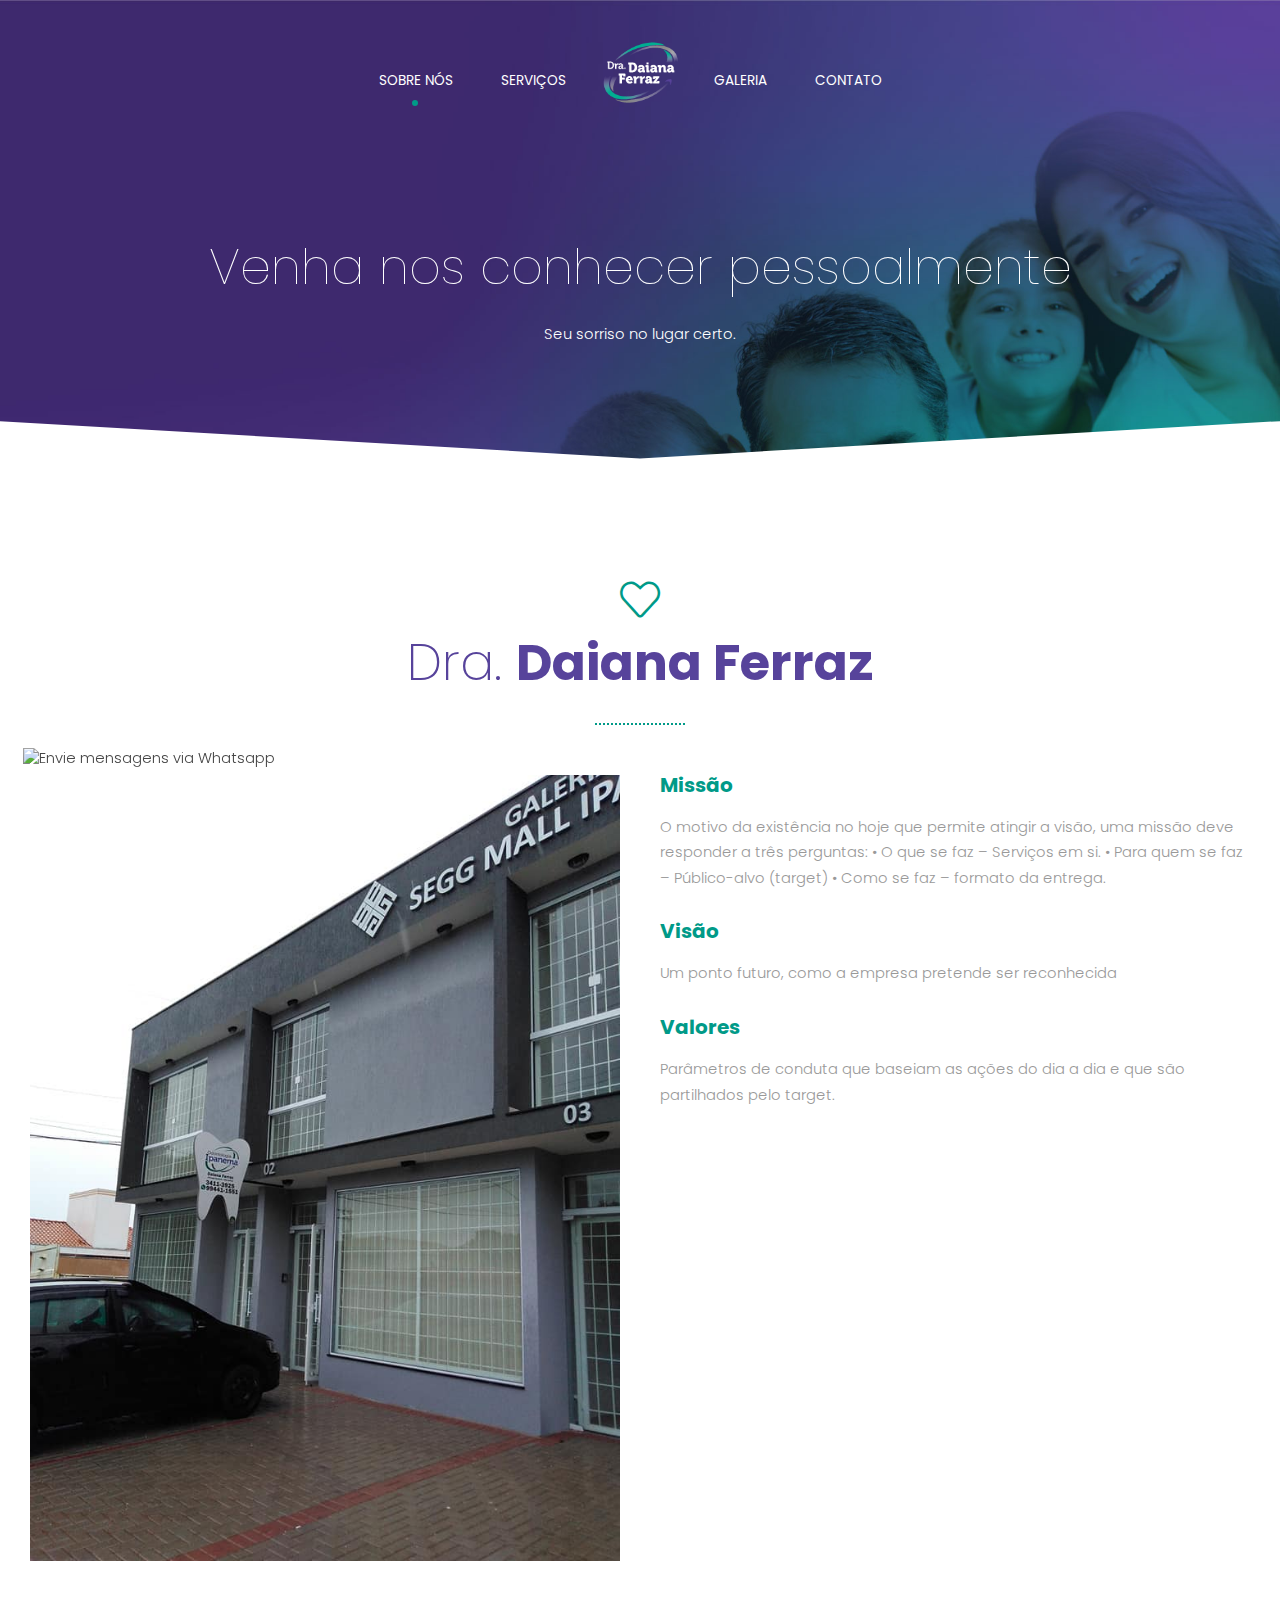
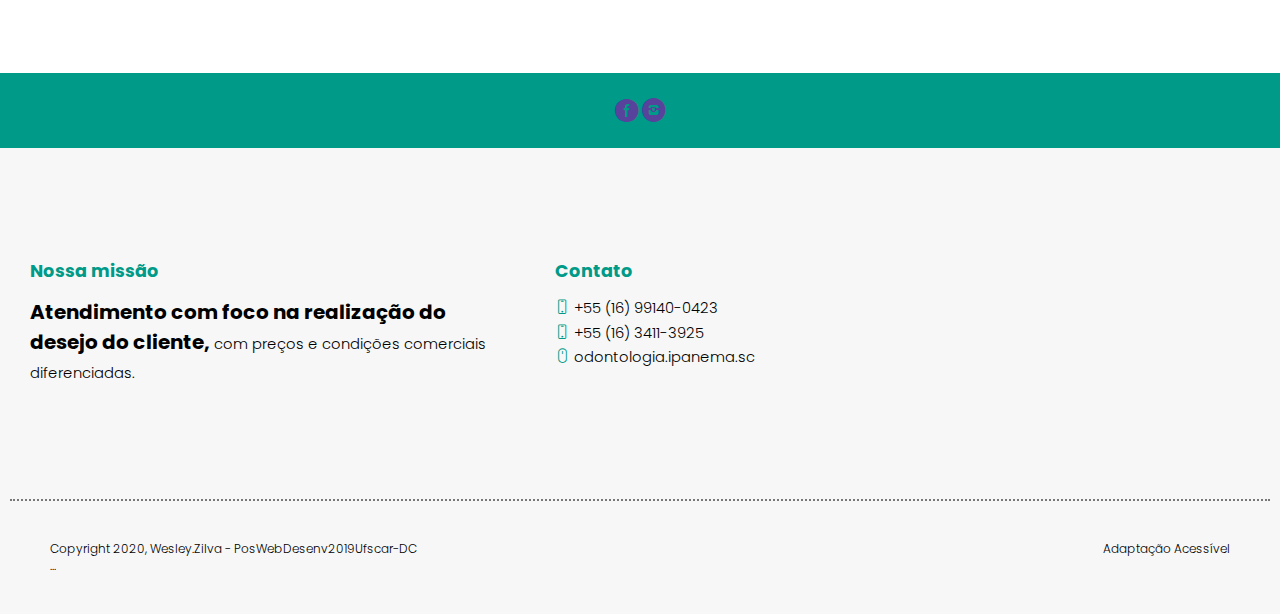
==== commit d661a82a: "modificacaoImagens4" ====
--- a/about-us.html
+++ b/about-us.html
@@ -125,13 +125,22 @@
           <div class="line">
             <div class="margin2x">
               <div class="m-12 l-6 margin-m-bottom-30">
-                <img src="img/img-01.jpg" alt="">
+                <img src="img/imgOdonto/fachadaConsultorio.jpg" alt="">
               </div>          
               <div class="m-12 l-6">
-                <h3 class="text-primary animated-element text-strong text-size-20 text-line-height-1 margin-bottom-20">Valores</h3>
-                <p class="animated-element slow margin-bottom-30">Hendrerit in vulputate duis autem vel eum iriure dolor in velit esse molestie consequat, illum nulla facilisis. 
-                Lorem ipsum dolor sit amet, vix purto suscipiantur conclusionemque eu, purto omittam accusata usu et, latine omittam expetendis no mei. Vim ei nihil exerci populo. Stet perpetua ius et. 
-                Vulputate duis autem vel eum iriure dolor in velit esse molestie consequat, illum nulla facilisis.
+                <h3 class="text-primary animated-element text-strong text-size-20 text-line-height-1 margin-bottom-20">Missão</h3>
+                <p class="animated-element slow margin-bottom-30">O motivo da existência no hoje que permite atingir a visão, uma missão deve responder a três perguntas:
+                  • O que se faz – Serviços em si.
+                  • Para quem se faz – Público-alvo
+                  (target)
+                  • Como se faz – formato da entrega.
+                  <h3 class="text-primary animated-element text-strong text-size-20 text-line-height-1 margin-bottom-20">Visão</h3>
+                  <p class="animated-element slow margin-bottom-30"> Um ponto futuro, como a empresa pretende ser reconhecida
+                    
+                    <h3 class="text-primary animated-element text-strong text-size-20 text-line-height-1 margin-bottom-20">Valores</h3>
+                    <p class="animated-element slow margin-bottom-30"> Parâmetros de conduta que baseiam as ações do dia a dia e que são partilhados pelo target.
+                      
+  
                 <!--/p>
                               
                 <h3 class="animated-element text-strong text-size-20 text-line-height-1 margin-bottom-20">Latine omittam expetendis no mei</h3>
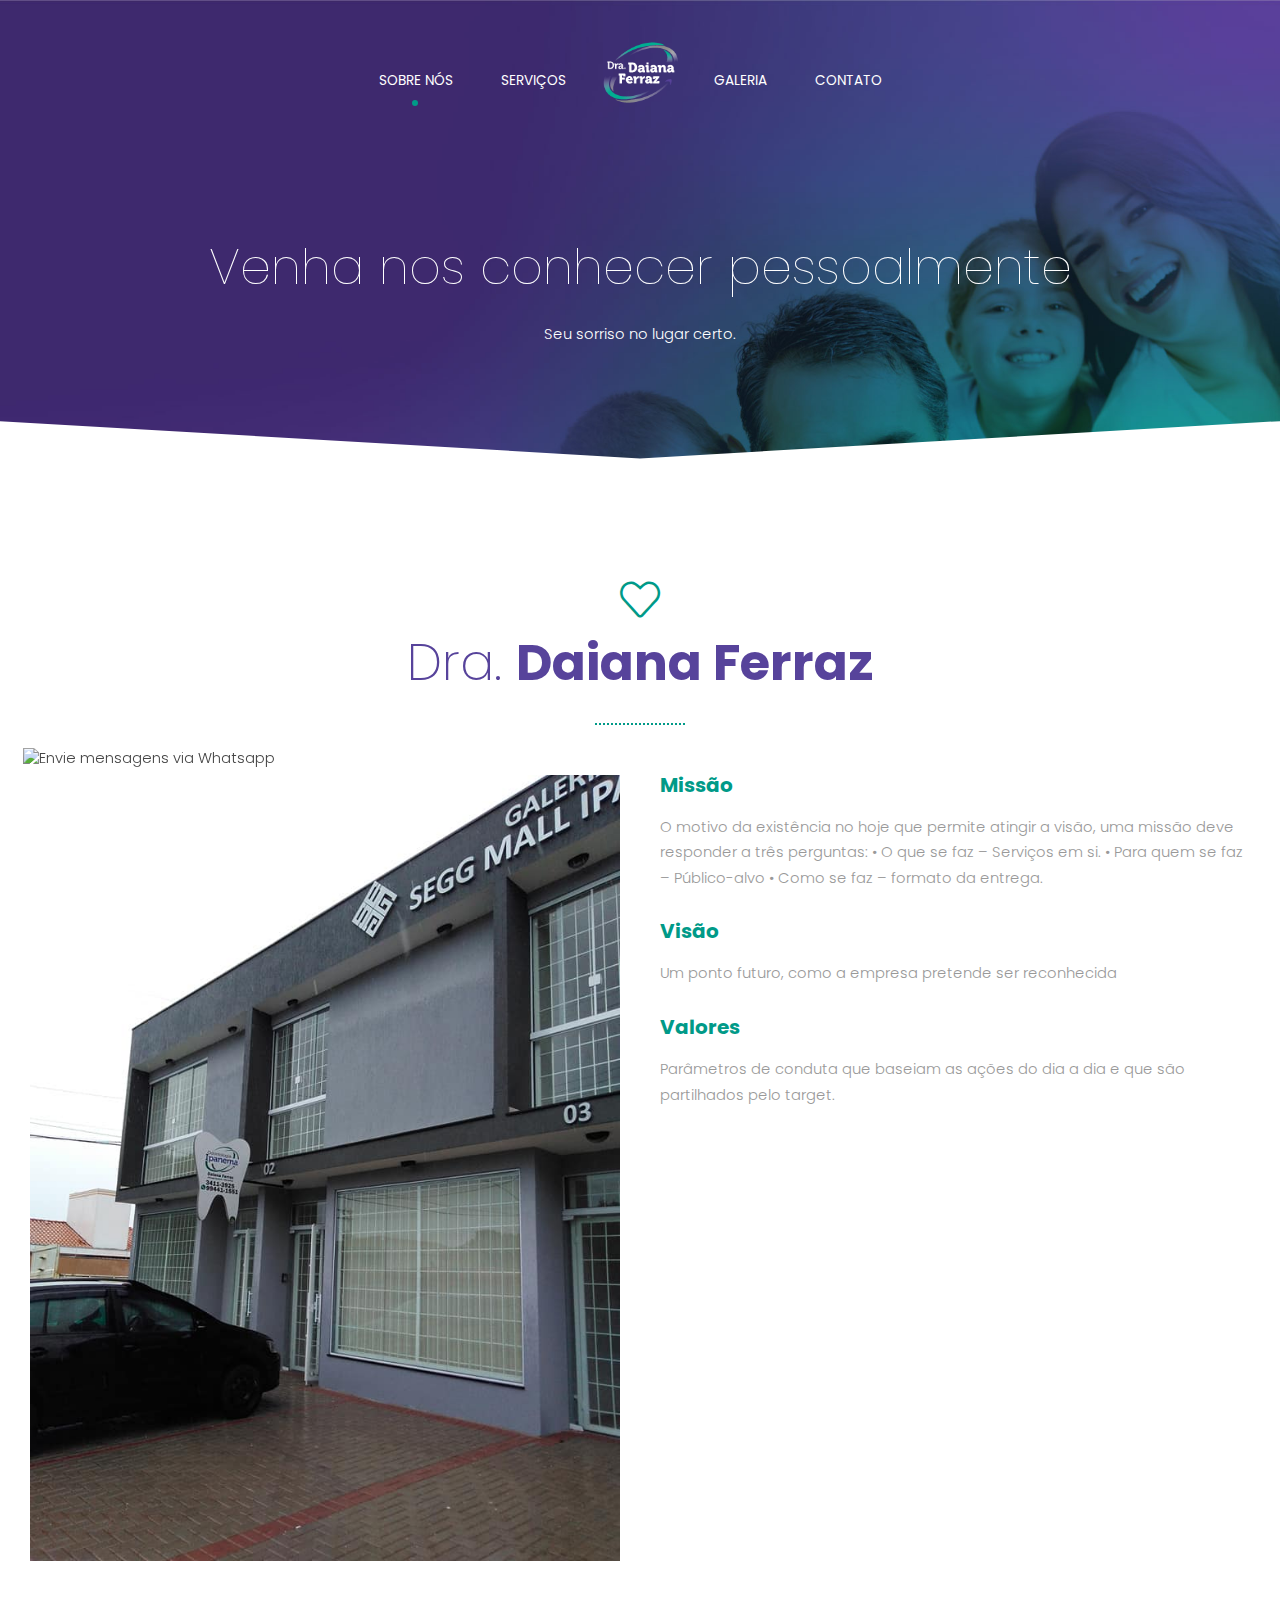
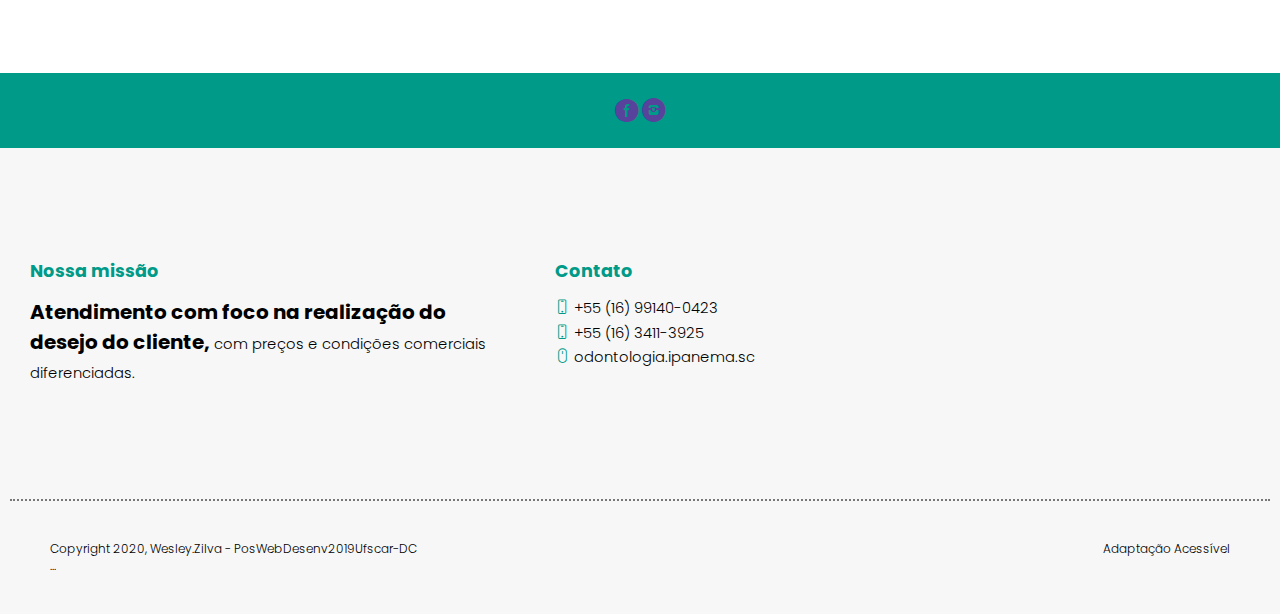
==== commit e8b6cb34: "modificacaoImagens5" ====
--- a/about-us.html
+++ b/about-us.html
@@ -132,7 +132,6 @@
                 <p class="animated-element slow margin-bottom-30">O motivo da existência no hoje que permite atingir a visão, uma missão deve responder a três perguntas:
                   • O que se faz – Serviços em si.
                   • Para quem se faz – Público-alvo
-                  (target)
                   • Como se faz – formato da entrega.
                   <h3 class="text-primary animated-element text-strong text-size-20 text-line-height-1 margin-bottom-20">Visão</h3>
                   <p class="animated-element slow margin-bottom-30"> Um ponto futuro, como a empresa pretende ser reconhecida
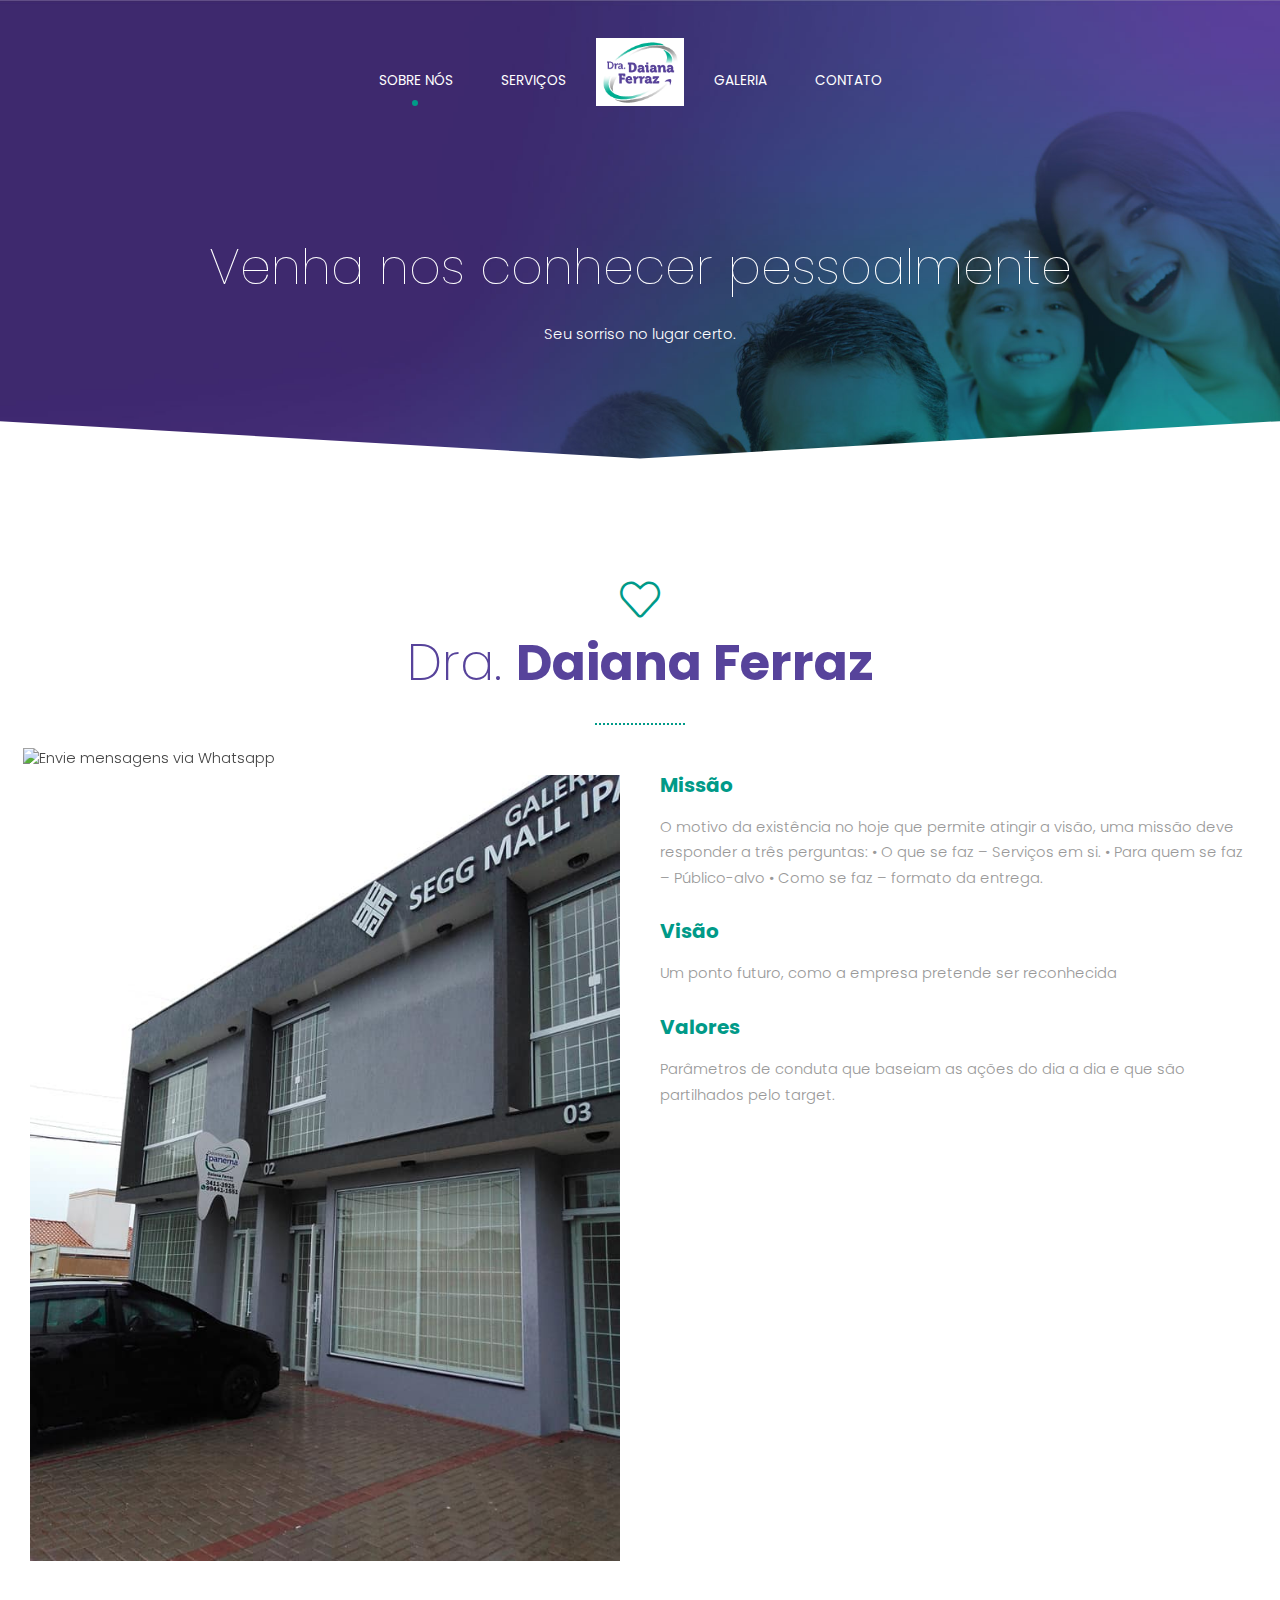
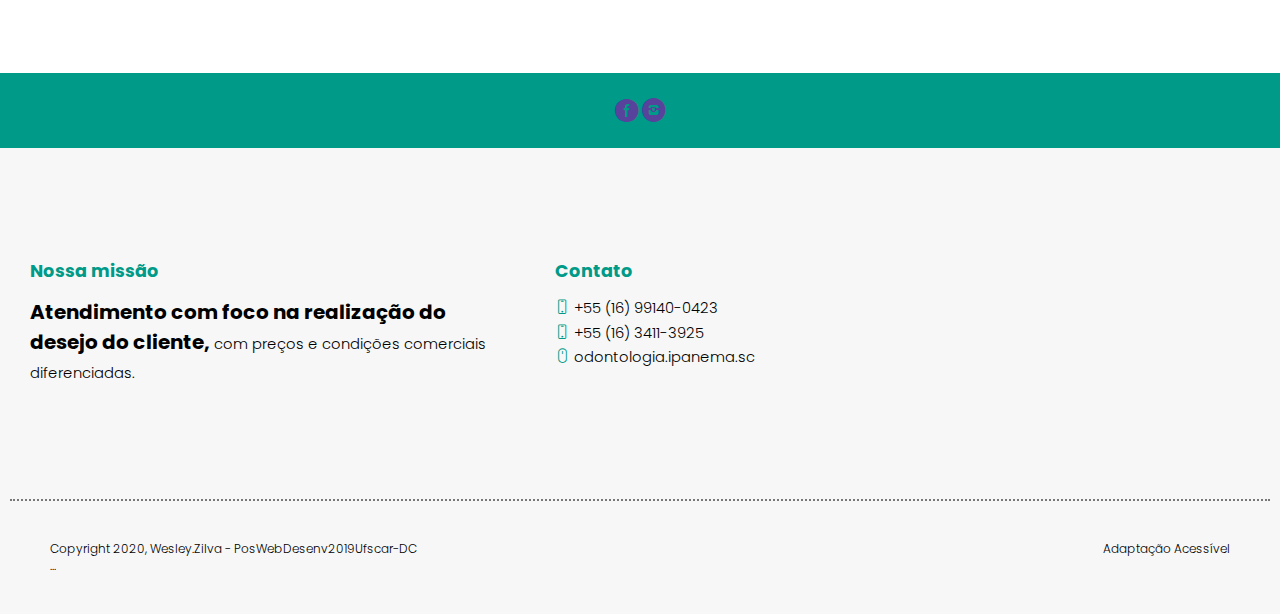
==== commit 52af70c0: "modificacaoImagens5" ====
--- a/about-us.html
+++ b/about-us.html
@@ -43,9 +43,9 @@
           <div class="logo hide-l hide-xl hide-xxl">
              <a href="index.html" class="logo">
               <!-- Logo White Version -->
-              <img class="logo-white" src="img/imgOdonto/logoMenu.png"alt="Logo do menu inicial">
+              <img class="logo-white" src="img/imgOdonto/logoFundoBranco.png" alt="Logo do menu inicial">
               <!-- Logo Dark Version -->
-              <img class="logo-dark" src="img/imgOdonto/logoMenu.png" alt="Logo de rolagem"> 
+              <img class="logo-dark" src="img/imgOdonto/logoSemFundo.png" alt="Logo de rolagem">
             </a>
           </div>                  
           <p class="nav-text"></p>
@@ -83,10 +83,10 @@
          <!-- logo no meio do Menu DESKTOP-->
          <ul class="logo-menu">
            <a href="index.html" class="logo">
-             <!-- Logo White Version -->
-             <img class="logo-white" src="img/imgOdonto/logoMenu.png" alt="Logo do menu inicial">
-             <!-- Logo Dark Version -->
-             <img class="logo-dark" src="img/imgOdonto/logoMenu.png" alt="Logo de rolagem">
+              <!-- Logo White Version -->
+              <img class="logo-white" src="img/imgOdonto/logoFundoBranco.png" alt="Logo do menu inicial">
+              <!-- Logo Dark Version -->
+              <img class="logo-dark" src="img/imgOdonto/logoSemFundo.png" alt="Logo de rolagem">
            </a>
          </ul>
          
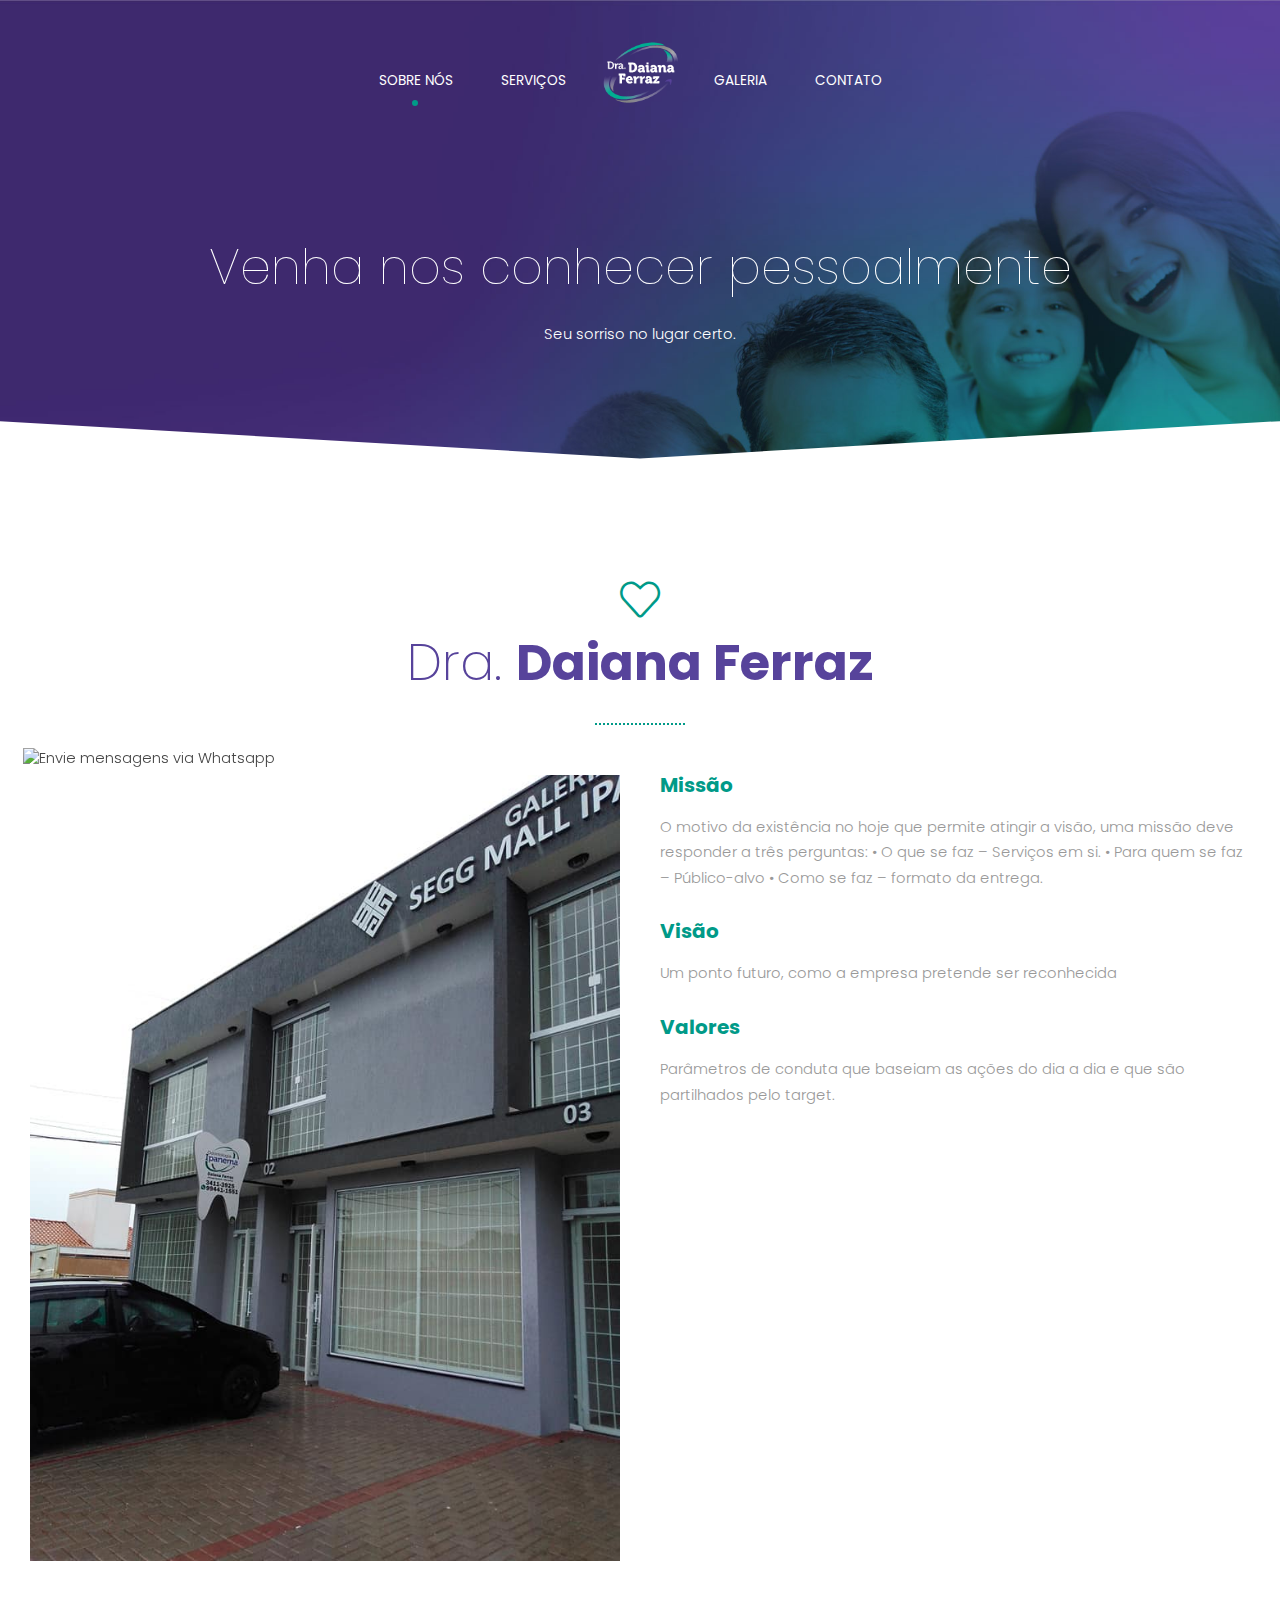
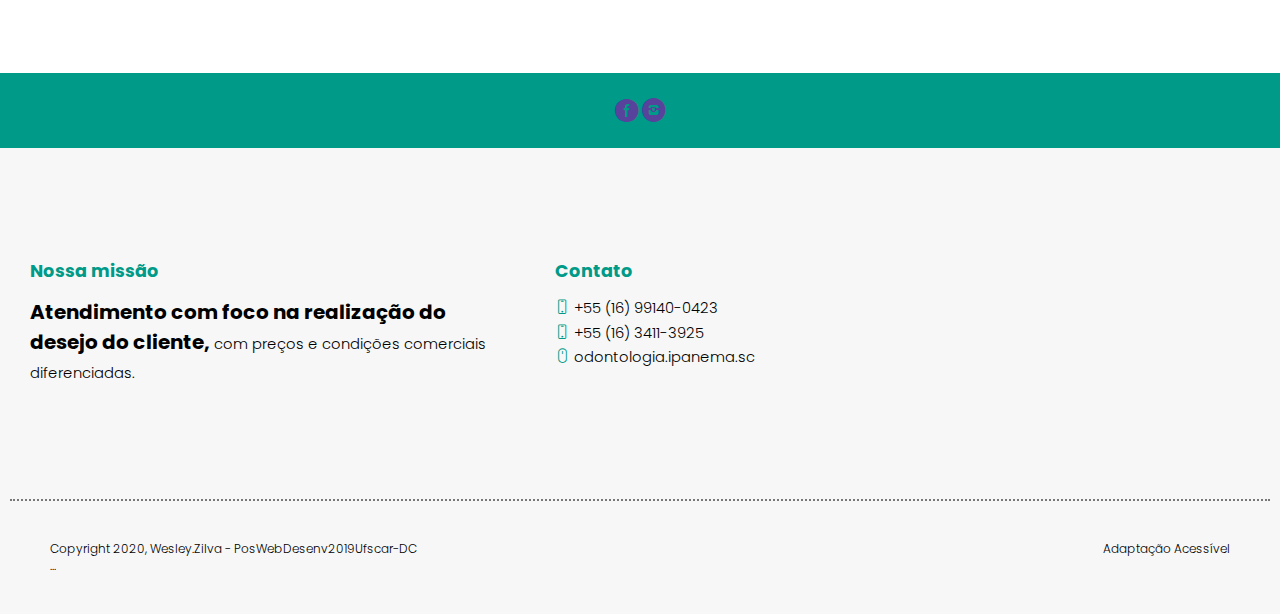
==== commit c2d5bebf: "modificacaoImagens7" ====
--- a/about-us.html
+++ b/about-us.html
@@ -41,11 +41,11 @@
         <div class="top-nav"> 
           <!-- mobile version logo -->              
           <div class="logo hide-l hide-xl hide-xxl">
-             <a href="index.html" class="logo">
+            <a href="index.html" class="logo">
               <!-- Logo White Version -->
-              <img class="logo-white" src="img/imgOdonto/logoFundoBranco.png" alt="Logo do menu inicial">
+              <img class="logo-white" src="img/imgOdonto/logoSemFundo.png" alt="Logo do menu inicial">
               <!-- Logo Dark Version -->
-              <img class="logo-dark" src="img/imgOdonto/logoSemFundo.png" alt="Logo de rolagem">
+              <img class="logo-dark" src="img/imgOdonto/logoFundoBranco.png" alt="Logo de rolagem">
             </a>
           </div>                  
           <p class="nav-text"></p>
@@ -82,12 +82,12 @@
          
          <!-- logo no meio do Menu DESKTOP-->
          <ul class="logo-menu">
-           <a href="index.html" class="logo">
-              <!-- Logo White Version -->
-              <img class="logo-white" src="img/imgOdonto/logoFundoBranco.png" alt="Logo do menu inicial">
-              <!-- Logo Dark Version -->
-              <img class="logo-dark" src="img/imgOdonto/logoSemFundo.png" alt="Logo de rolagem">
-           </a>
+          <a href="index.html" class="logo">
+            <!-- Logo White Version -->
+            <img class="logo-white" src="img/imgOdonto/logoSemFundo.png" alt="Logo do menu inicial">
+            <!-- Logo Dark Version -->
+            <img class="logo-dark" src="img/imgOdonto/logoFundoBranco.png" alt="Logo de rolagem">
+         </a>
          </ul>
          
          <!-- right menu items -->
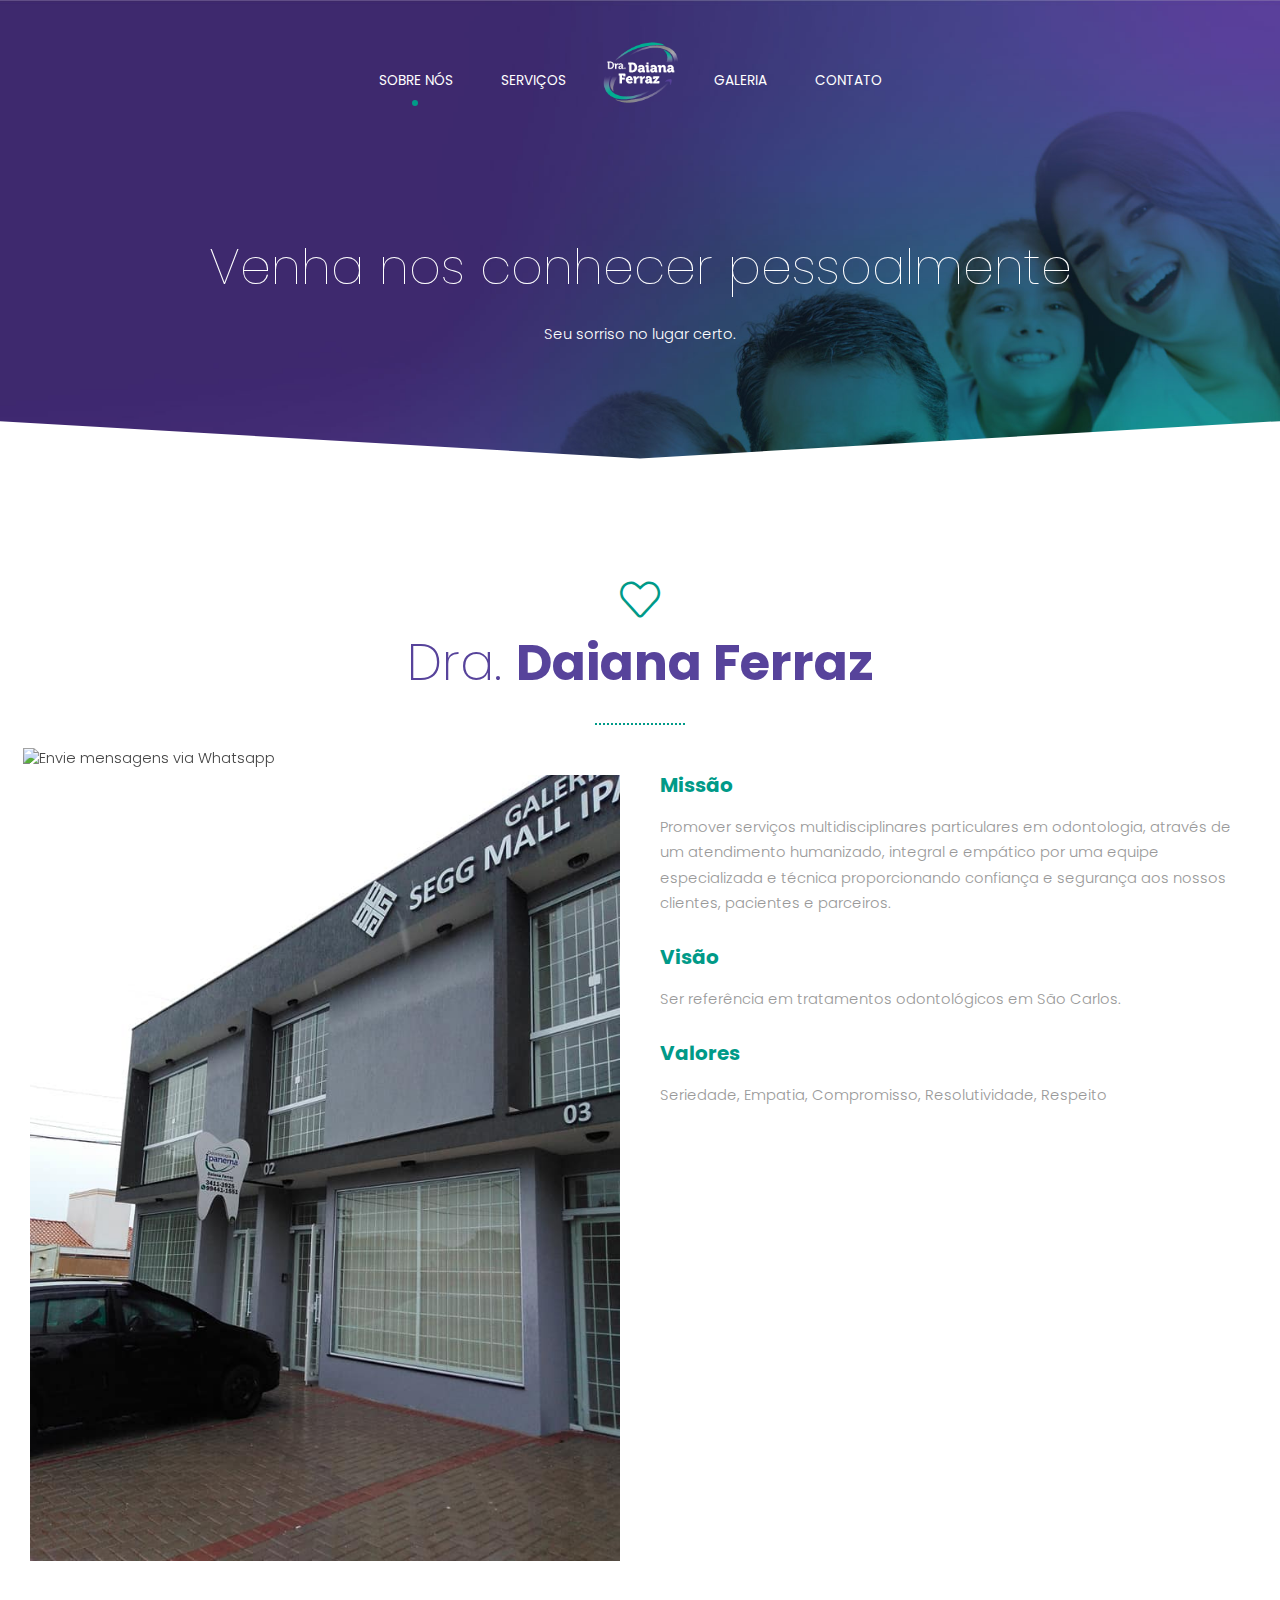
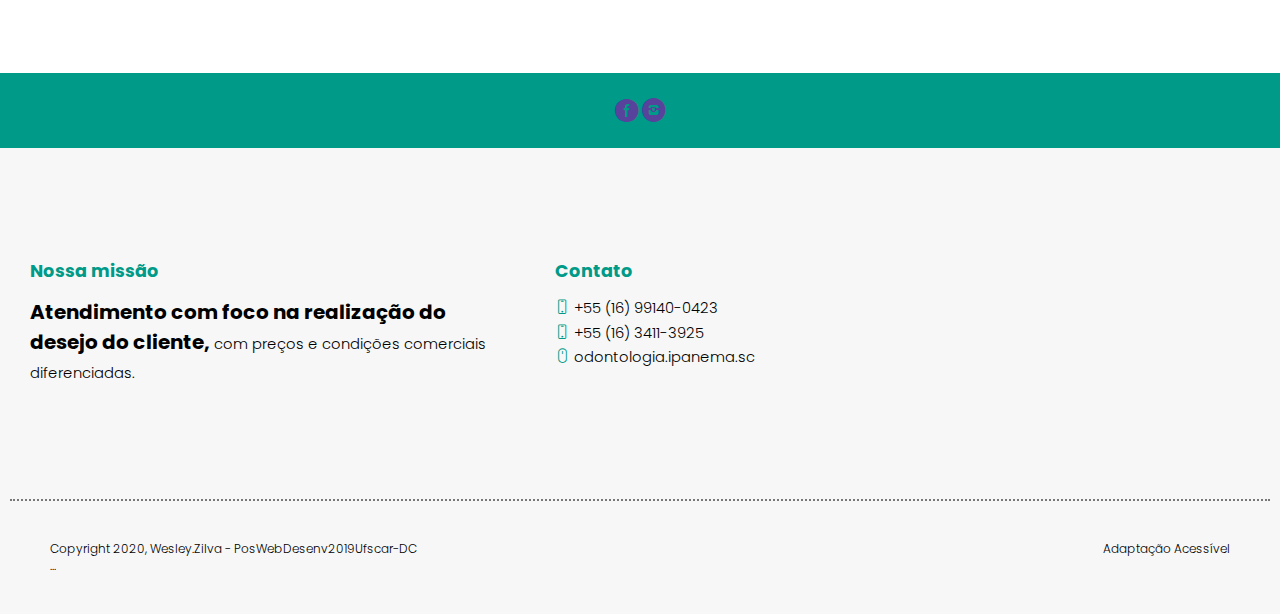
==== commit 094e9926: "modificacaoMissao" ====
--- a/about-us.html
+++ b/about-us.html
@@ -129,16 +129,11 @@
               </div>          
               <div class="m-12 l-6">
                 <h3 class="text-primary animated-element text-strong text-size-20 text-line-height-1 margin-bottom-20">Missão</h3>
-                <p class="animated-element slow margin-bottom-30">O motivo da existência no hoje que permite atingir a visão, uma missão deve responder a três perguntas:
-                  • O que se faz – Serviços em si.
-                  • Para quem se faz – Público-alvo
-                  • Como se faz – formato da entrega.
+                <p class="animated-element slow margin-bottom-30"> Promover serviços multidisciplinares particulares em odontologia, através de um atendimento humanizado, integral e empático por uma equipe especializada e técnica proporcionando confiança e segurança aos nossos clientes, pacientes e parceiros.
                   <h3 class="text-primary animated-element text-strong text-size-20 text-line-height-1 margin-bottom-20">Visão</h3>
-                  <p class="animated-element slow margin-bottom-30"> Um ponto futuro, como a empresa pretende ser reconhecida
-                    
+                  <p class="animated-element slow margin-bottom-30"> Ser referência em tratamentos odontológicos em São Carlos.
                     <h3 class="text-primary animated-element text-strong text-size-20 text-line-height-1 margin-bottom-20">Valores</h3>
-                    <p class="animated-element slow margin-bottom-30"> Parâmetros de conduta que baseiam as ações do dia a dia e que são partilhados pelo target.
-                      
+                    <p class="animated-element slow margin-bottom-30"> Seriedade, Empatia, Compromisso, Resolutividade, Respeito
   
                 <!--/p>
                               
